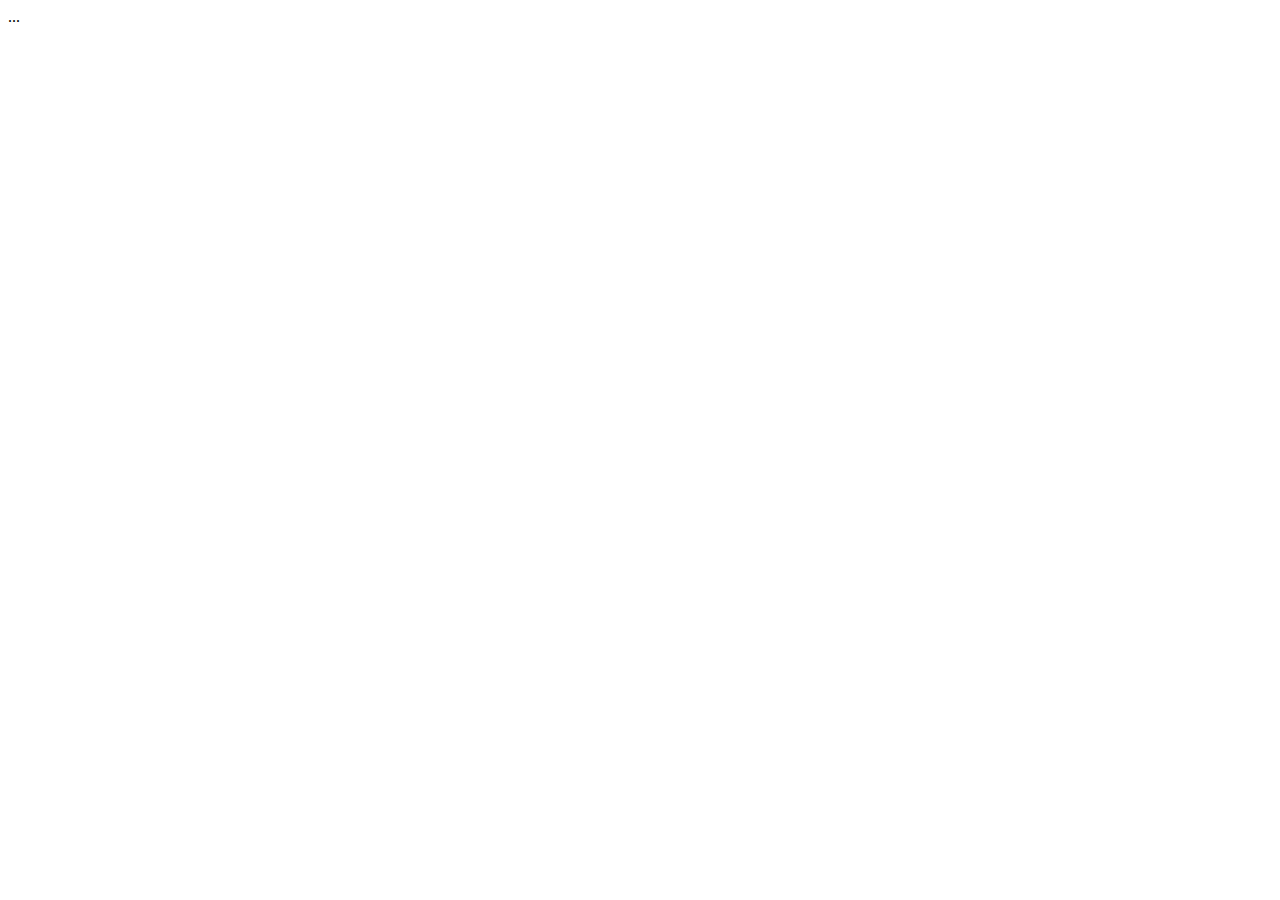
==== docs/index.html @ e5baf79e "1.0.0" ====
<!DOCTYPE html>
<html lang="en">
<head>

    <meta charset="UTF-8">
    <meta name="viewport" content="width=device-width, initial-scale=1">
    <title>TermoClick</title>

</head>
<body>

    ...
    
</body>
</html>
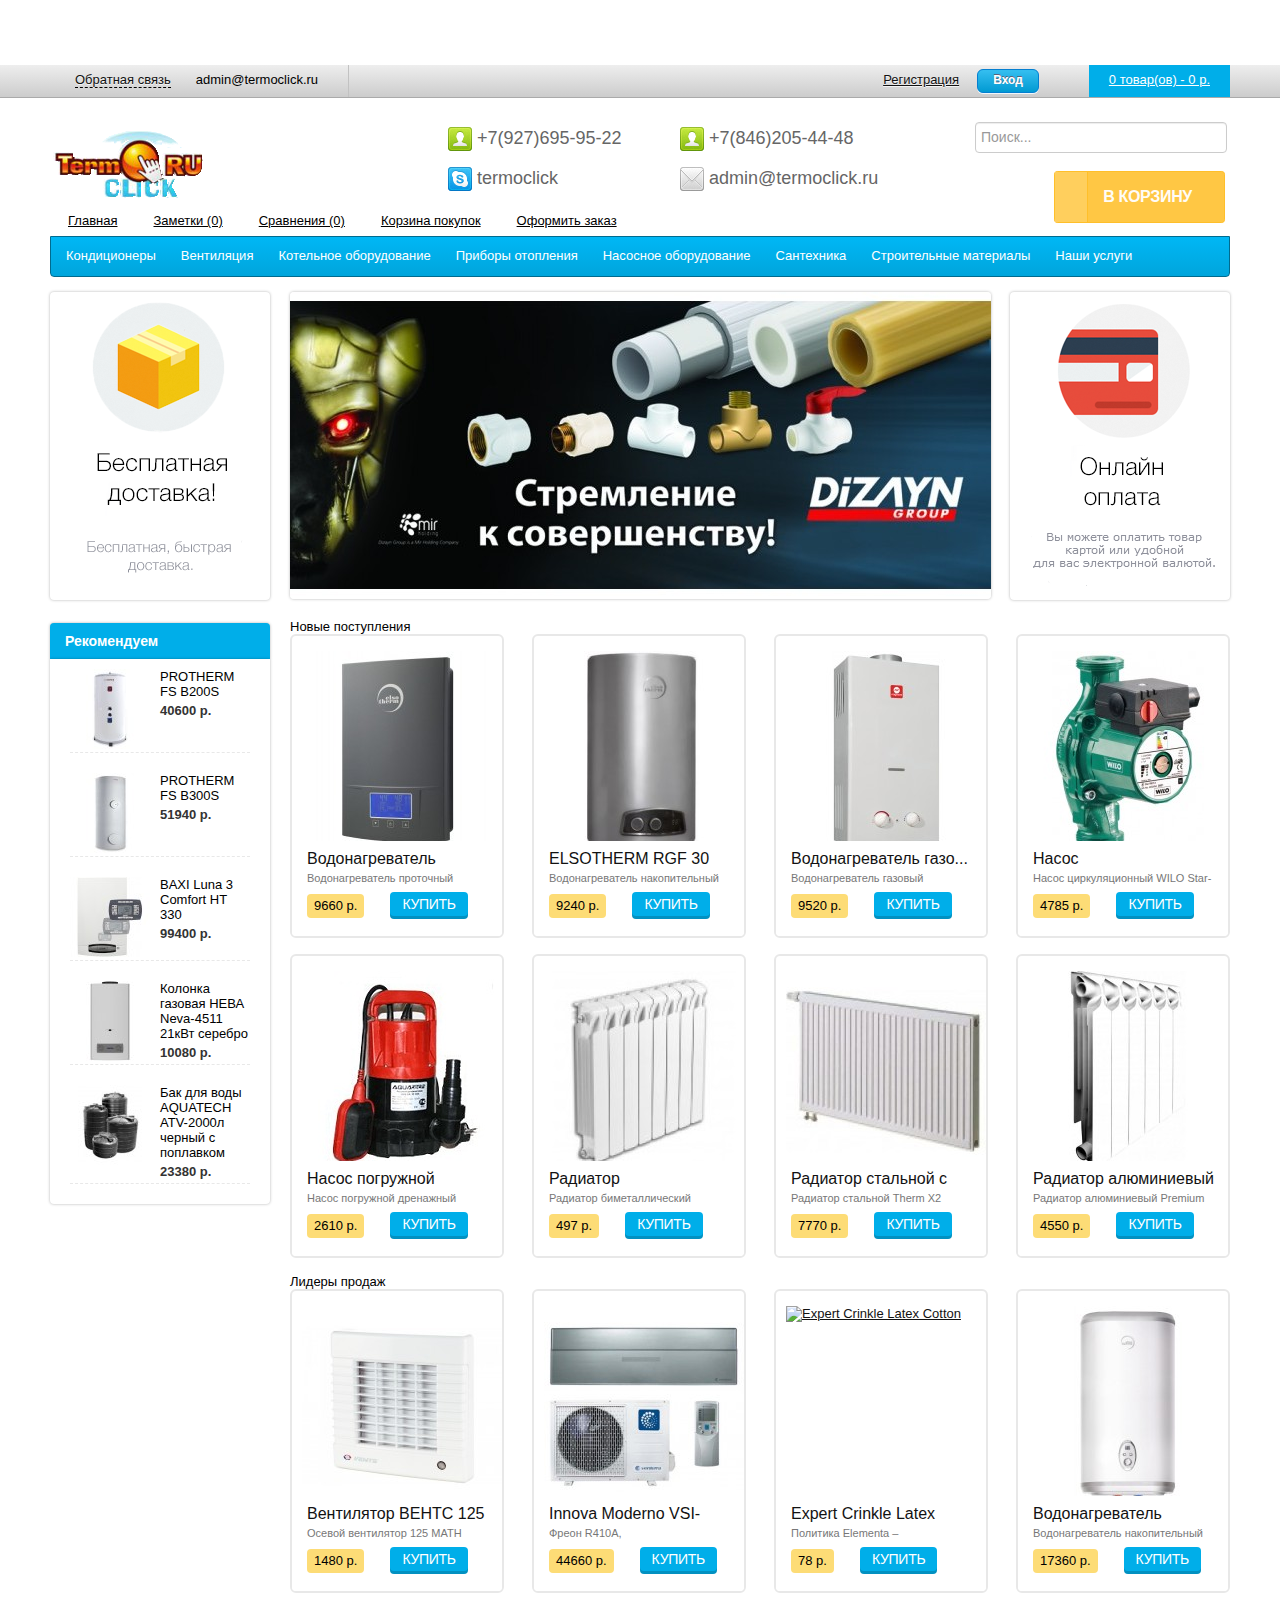
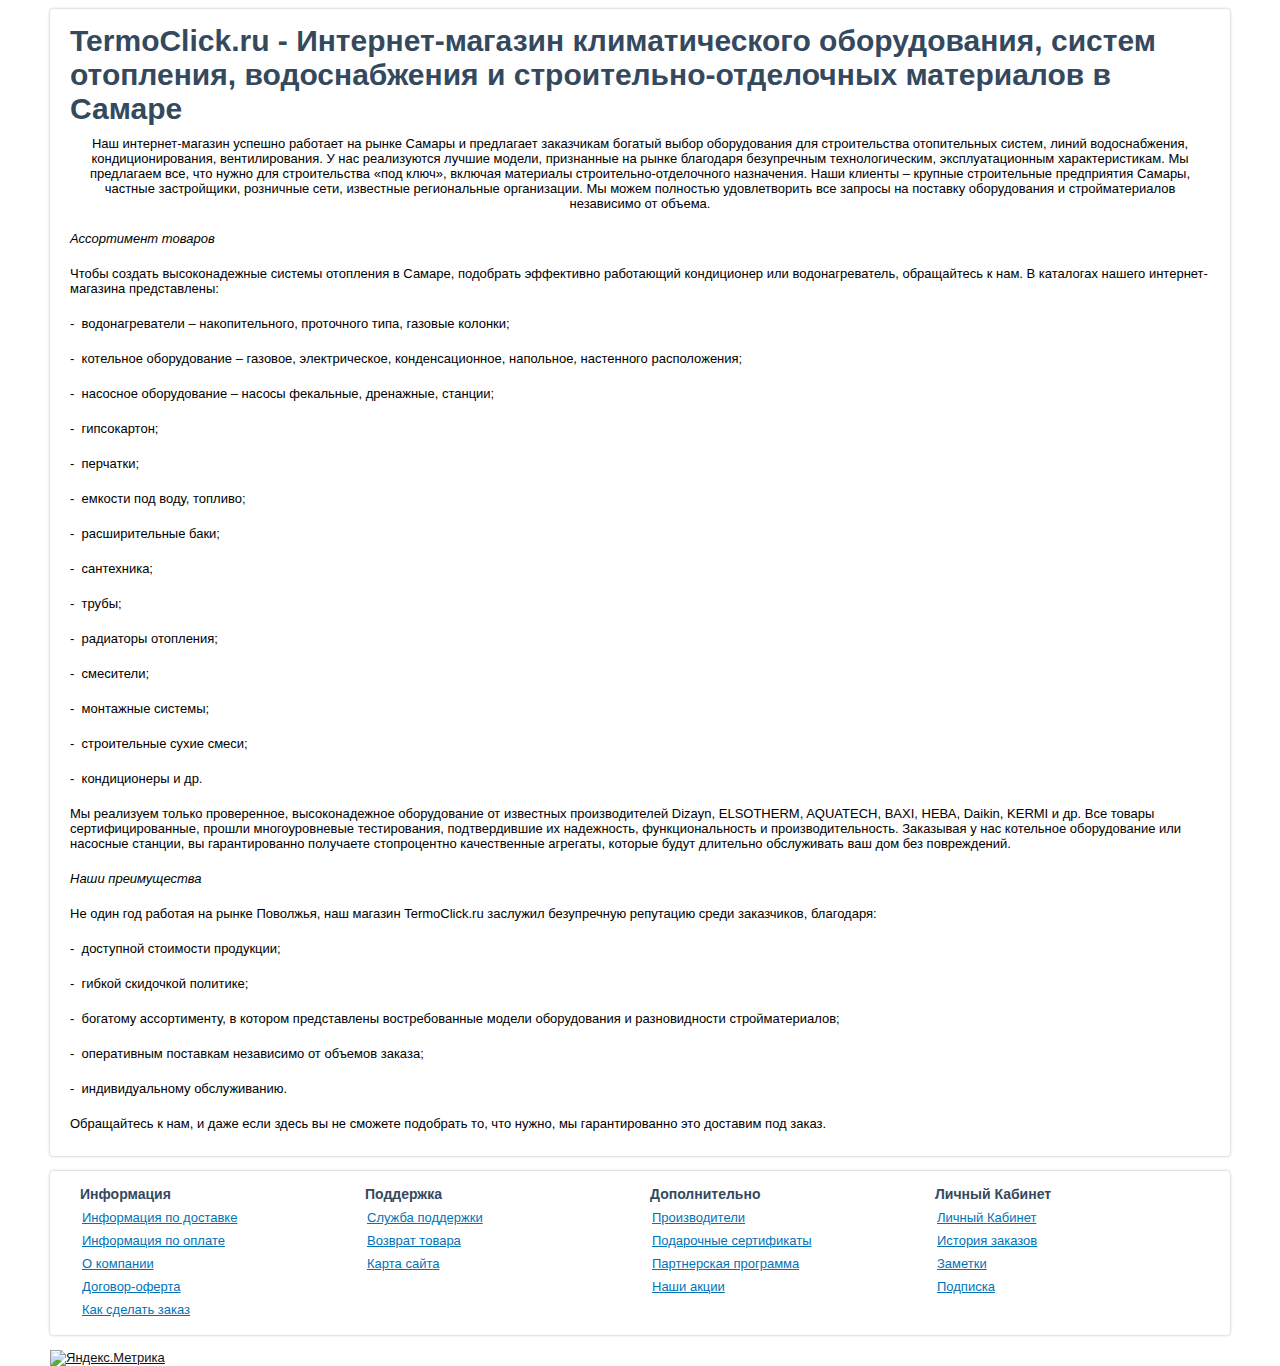
==== commit 6197ba1b: "1.0.5" ====
--- a/docs/index.html
+++ b/docs/index.html
@@ -1,15 +1,1209 @@
 <!DOCTYPE html>
-<html lang="en">
-<head>
-
-    <meta charset="UTF-8">
-    <meta name="viewport" content="width=device-width, initial-scale=1">
-    <title>TermoClick</title>
-
-</head>
-<body>
-
-    ...
-    
-</body>
-</html>+<!-- saved from url=(0067)http://web.archive.org/web/20150220055726/http://www.termoclick.ru/ -->
+<html dir="ltr" lang="ru"><head><meta http-equiv="Content-Type" content="text/html; charset=UTF-8"><script type="text/javascript" src="./termoclick_files/24593027"></script><script type="text/javascript" async="" src="./termoclick_files/watch.js"></script><script src="./termoclick_files/analytics.js" type="text/javascript"></script>
+<script type="text/javascript">window.addEventListener('DOMContentLoaded',function(){var v=archive_analytics.values;v.service='wb';v.server_name='wwwb-app100.us.archive.org';v.server_ms=2516;archive_analytics.send_pageview({});});</script><script type="text/javascript" src="./termoclick_files/playback.bundle.js" charset="utf-8"></script>
+<script type="text/javascript" src="./termoclick_files/wombat.js" charset="utf-8"></script>
+<script type="text/javascript">
+  __wm.init("http://web.archive.org/web");
+  __wm.wombat("http://www.termoclick.ru/","20150220055726","http://web.archive.org/","web","/_static/",
+	      "1424411846");
+</script>
+<link rel="stylesheet" type="text/css" href="./termoclick_files/banner-styles.css">
+<link rel="stylesheet" type="text/css" href="./termoclick_files/iconochive.css">
+<!-- End Wayback Rewrite JS Include -->
+
+
+<title>TermoClick.ru — Интернет-магазин климатического оборудования, систем отопления, водоснабжения и строительно-отделочных материалов в Самаре</title>
+<!--<base href="http://web.archive.org/web/20150220055726/http://www.termoclick.ru/">--><base href=".">
+
+<meta name="http-equiv" content="Content-type: text/html; charset=UTF-8">
+<meta name="description" content="В интернет-магазине TermoClick.ru в Самаре всегда в наличии  климатическое оборудование, системы отопления, водоснабжения и строительно-отделочные материалы. Приглашаем за покупками!">
+
+<meta name="keywords" content="системы отопления в Самаре, Dizayn">
+
+<meta property="og:title" content="TermoClick.ru — Интернет-магазин климатического оборудования, систем отопления, водоснабжения и строительно-отделочных материалов в Самаре">
+<meta property="og:type" content="website">
+<meta property="og:site_name" content="TermoClick.ru - Интернет-магазин климатического оборудования, систем отопления, водоснабжения и строительно-отделочных материалов в Самаре">
+<link href="http://web.archive.org/web/20150220055726im_/http://www.termoclick.ru/image/data/termoclik_logos.png" rel="icon">
+<link rel="stylesheet" type="text/css" href="./termoclick_files/stylesheet.css">
+<link href="./termoclick_files/cloud-zoom.css" rel="stylesheet" type="text/css">
+<link rel="stylesheet" type="text/css" href="./termoclick_files/skin.css">
+<link rel="stylesheet" media="screen and (max-device-width:480px)" href="./termoclick_files/480.css">
+<link rel="stylesheet" type="text/css" href="./termoclick_files/jquery-ui-1.8.16.custom.css">
+<link rel="stylesheet" type="text/css" href="./termoclick_files/jquery.reveal.css" media="screen">
+<link rel="stylesheet" type="text/css" href="./termoclick_files/colorpicker.css" media="screen">
+<link rel="stylesheet" type="text/css" href="./termoclick_files/slideshow.css" media="screen">
+<!--<link rel="stylesheet" href="cb_bpc/blue.css" type="text/css" media="all" />-->
+<script type="text/javascript" src="./termoclick_files/jquery-1.7.1.min.js"></script>
+<!-- JV_Quick_Order 
+<script type="text/javascript" src="catalog/view/javascript/jv_quickorder/jquery.validate.js" charset="utf-8"></script>
+<script type="text/javascript" src="catalog/view/javascript/jv_quickorder/jquery.maskedinput-1.3.min.js" charset="utf-8"></script>
+<script type="text/javascript" src="catalog/view/javascript/jv_quickorder/jv_quickorder.js" charset="utf-8"></script>
+<script type="text/javascript" src="catalog/view/javascript/jv_bootstrap/bootstrap.min.js" charset="utf-8"></script>
+ JV_Quick_Order -->
+<script type="text/javascript" src="./termoclick_files/jquery.reveal.js" charset="utf-8"></script>
+<script type="text/javascript" src="./termoclick_files/jquery-ui-1.8.16.custom.min.js" charset="utf-8"></script>
+<script type="text/javascript" src="./termoclick_files/common-universal.js" charset="utf-8"></script>
+<script type="text/javascript" src="./termoclick_files/callback-universal.js" charset="utf-8"></script>
+<script type="text/javascript" src="./termoclick_files/question-universal.js" charset="utf-8"></script>
+<script type="text/javascript">$(function(){$.config = {url:'http://web.archive.org/web/20150220055726/http://www.termoclick.ru/'};});</script>
+<script type="text/javascript" src="./termoclick_files/fastorder.js" charset="utf-8"></script>
+<script type="text/javascript" src="./termoclick_files/jquery.liveValidation.js" charset="utf-8"></script>
+<!--<link rel="stylesheet" type="text/css" href="catalog/view/theme/default/stylesheet/fastorder.css" />-->
+<script type="text/javascript" src="./termoclick_files/jquery.notify.js" charset="utf-8"></script>
+<script type="text/javascript" src="./termoclick_files/jquery.cookie.js" charset="utf-8"></script>
+<script type="text/javascript" src="./termoclick_files/notification.js" charset="utf-8"></script>
+<script type="text/javascript" src="./termoclick_files/jquery.jcarousel.min.js" charset="utf-8"></script>
+<script type="text/JavaScript" src="./termoclick_files/cloud-zoom.1.0.2.js" charset="utf-8"></script>
+<!--<script type="text/javascript" src="http://www.xxx.ru/informer.js?code=utf-8"></script>-->
+<script type="text/JavaScript" src="./termoclick_files/colorpicker.js" charset="utf-8"></script>
+<script type="text/JavaScript" src="./termoclick_files/eye.js" charset="utf-8"></script>
+<script type="text/JavaScript" src="./termoclick_files/utils.js" charset="utf-8"></script>
+<script type="text/JavaScript" src="./termoclick_files/layout.js" charset="utf-8"></script>
+<script src="./termoclick_files/saved_resource" type="text/javascript" charset="utf-8"></script>
+<script type="text/javascript">
+	  window.onload = function () {
+		  jQuery("#user-country").text(ymaps.geolocation.country);
+		  jQuery("#user-city").text(ymaps.geolocation.city);
+	  }
+</script>
+<script type="text/javascript" src="./termoclick_files/jquery.cycle.js"></script>
+<script type="text/javascript" src="./termoclick_files/jquery.nivo.slider.pack.js"></script>
+
+	
+		
+		<style type="text/css">
+		body {	
+										background-image: url("/web/20150220055726im_/http://www.termoclick.ru/catalog/view/theme/universal/image/patterns/3.png");
+						}
+		#promo-banner {
+						}
+		#currency a, #logaut, #menu, .buytempl, ul.top_menu_lvl1 li a.selected, ul.top_menu_lvl1 li a:hover, .box .box-heading-manufacturer, .box .box-content, .block-productoftheday .box-heading-potd, .block-productoftheday, .box .box-heading-featured, .box .box-content-featured, .box .box-heading-bestseller, .box .box-content-bestseller, #menu > ul > li:hover > a, #menu > ul > li > div, #feedbackbox, #loginbox, a.button, input.button, .box .box-heading, #content, .ui-notify-message, #price-panel, #quick-but, a.add2cart_button, input.add2cart_button, .htabs a.selected, .htabs a:hover, .htabs a, #askform {
+						}
+			#delivery-panel {
+						}
+			#toppanel {
+					}
+				</style>
+
+
+<style>
+    #less label{ width: 150px; float:left; font-size: 20px; margin-top: 5px; margin-bottom: 3px; }
+    #less input{ width: 300px; float:right; margin: 4px 0; }
+	ul#carousel
+	{
+		list-style: none;
+	}
+</style>
+<style type="text/css">#hidden_tags {display:none}</style>
+
+<!--<script type="text/javascript" src="catalog/view/javascript/jquery/less.js"></script>
+<script src="cb_bpc/script.js" type="text/javascript"></script>-->
+
+<!--[if IE 7]>
+<link rel="stylesheet" type="text/css" href="catalog/view/supermenu/supermenuie7.css" />
+<![endif]-->
+<!--[if lt IE 7]>
+<link rel="stylesheet" type="text/css" href="catalog/view/supermenu/supermenuie6.css" />
+<![endif]-->
+
+<style type="text/css">.ymaps-map{position:relative;display:block;overflow:hidden;margin:0!important;padding:0!important;border:0 none;color:#000;text-align:left!important;text-decoration:none!important;font-weight:400!important;font-style:normal!important;line-height:normal;-ms-touch-action:none;touch-action:none;-webkit-print-color-adjust:exact}a .ymaps-map{color:#000;text-decoration:none!important;font-style:normal!important}.ymaps-map{background:url([data-uri])}.ymaps-copyrights-pane{position:absolute;right:3px;bottom:5px;display:block;width:auto;white-space:nowrap}.ymaps-copyright-agreement-black,.ymaps-copyright-agreement-white{white-space:nowrap!important;font-family:Verdana,serif!important;font-size:10px!important;padding-left:2px!important}.ymaps-copyright-agreement-black a,.ymaps-copyright-agreement-white a{display:inline!important;margin:0!important;padding:0!important;text-align:left!important;text-decoration:underline!important;text-indent:0!important;text-transform:none!important;letter-spacing:0!important;word-spacing:0!important;border-width:0!important;outline-width:0!important;background-color:transparent!important;text-shadow:none!important;font-family:Verdana,serif!important;font-size:10px!important;font-weight:400!important;font-style:normal!important;font-variant:normal!important;line-height:normal!important}.ymaps-copyright-agreement-black,.ymaps-copyright-agreement-black a{color:#000!important}.ymaps-copyright-agreement-white,.ymaps-copyright-agreement-white a{color:#FFF!important}.ymaps-copyright-agreement-black a:hover,.ymaps-copyright-agreement-white a:hover{color:#C00!important}.ymaps-copyrights-legend{position:absolute;right:5px;bottom:3px;display:inline-block;font-family:Arial,sans-serif;font-size:10px}.ymaps-copyright-legend a{white-space:nowrap;color:red}.ymaps-copyright-legend-element-black{display:inline;padding-right:5px;color:#000}.ymaps-copyright-legend-element-white{display:inline;padding-right:5px;color:#fff}.ymaps-copyright-legend-element-black a{color:#000}.ymaps-copyright-legend-element-white a{color:#FFF}.ymaps-copyright-legend-element-black a:hover,.ymaps-copyright-legend-element-white a:hover{color:#C00!important}.ymaps-copyrights-logo{position:absolute;right:5px;bottom:16px}.ymaps-logotype-div{position:absolute;right:0;bottom:0;z-index:2;display:block;overflow:hidden;width:51px;height:20px;text-decoration:none}.ymaps-logo-link-ru .ymaps-logo-link-wrap,.ymaps-logo-link-en .ymaps-logo-link-wrap{position:relative;display:none;float:none;width:56px;height:106px;background-color:transparent}.ymaps-logo-link-ru,.ymaps-logo-link-en{position:absolute;width:51px;height:20px;cursor:pointer}.ymaps-logo-link-ru{background-position:0 0}.ymaps-logo-link-en{background-position:0 -80px}.ymaps-logo-link-ru,.ymaps-logo-link-ru .ymaps-logo-link-wrap,.ymaps-logo-link-en,.ymaps-logo-link-en .ymaps-logo-link-wrap{width:56px;height:20px}.ymaps-logo-link-ru .ymaps-logo-link-wrap,.ymaps-logo-link-en .ymaps-logo-link-wrap{position:absolute;height:106px}.ymaps-logo-link-ru:hover{background-position:0 -20px}.ymaps-logo-link-en:hover{background-position:0 -100px}.ymaps-logo-white-ru .ymaps-logo-link-ru{background-position:0 -40px}.ymaps-logo-white-ru .ymaps-logo-link-ru:hover{background-position:0 -60px}.ymaps-logo-white-en .ymaps-logo-link-en{background-position:0 -120px}.ymaps-logo-white-en .ymaps-logo-link-en:hover{background-position:0 -140px}.ymaps-logo-link-ru,.ymaps-logo-link-en{margin:0!important;padding:0!important;border-width:0!important}.ymaps-logo-link-ru,.ymaps-logo-link-en{background-image:url('[data-uri]');background-repeat:no-repeat}.ymaps-copyright-agreement-black{background-color:rgba(255,255,255,.7)!important}.ymaps-copyright-agreement-white{background-color:rgba(0,0,0,.4)!important}.ymaps-node-size-parent-style{visibility:hidden!important;position:absolute;overflow:hidden;width:0;height:0;display:block;zoom:1!important}.ymaps-node-size-parent-pane-style{visibility:hidden!important;position:relative;overflow:visible;display:block;zoom:1!important}.ymaps-node-size-node-style{position:absolute!important;overflow:hidden!important;overflow-x:hidden!important;overflow-y:hidden!important;zoom:1!important;display:block!important}.ymaps-node-size-w3c-box-model-test{width:100px!important;border-left-width:10px!important;overflow:hidden!important;overflow-x:hidden!important;overflow-y:hidden!important}.ymaps-node-size-paddings-test{width:0!important;height:0!important;border-width:0!important;border-top-width:0!important;border-right-width:0!important;border-bottom-width:0!important;border-left-width:0!important;overflow:hidden!important;overflow-x:hidden!important;overflow-y:hidden!important;display:block!important}.ymaps-node-size-no-scrolls-test{position:absolute!important;display:block!important;left:0!important;top:0!important;width:100px!important;height:100px!important;overflow:hidden!important;overflow-x:hidden!important;overflow-y:hidden!important;visibility:visible!important}.ymaps-node-size-scrolls-test{overflow:scroll!important;overflow-x:scroll!important;overflow-y:scroll!important}.ymaps-ruler__point{position:absolute;overflow:hidden}.ymaps-ruler__item_position_start,.ymaps-ruler__item_position_middle,.ymaps-ruler__item_position_finish{position:absolute;margin-left:-8px;margin-top:-8px;cursor:pointer}.ymaps-ruler__item_position_middle{margin-left:-6px;margin-top:-6px}.ymaps-ruler__sprite{position:absolute;left:0;width:16px;height:48px;background:url(http://web.archive.org/web/20150220062352/http://api-maps.yandex.ru/2.0.39/release/../images/f47ed04e125602f457b4faa959537efb.png) 0 0 no-repeat}.ymaps-ruler__item_position_start .ymaps-ruler__point{width:16px;height:16px}.ymaps-ruler__item_position_start .ymaps-ruler__sprite{top:0}.ymaps-ruler__item_position_middle .ymaps-ruler__point{width:12px;height:12px}.ymaps-ruler__item_position_middle .ymaps-ruler__sprite{top:-16px}.ymaps-ruler__item_position_finish .ymaps-ruler__point{width:16px;height:16px}.ymaps-ruler__item_position_finish .ymaps-ruler__sprite{top:-32px}.ymaps-ruler__number{padding-right:.5em;color:#6a6a6a}.ymaps-ruler__dist{color:#000}.ymaps-ruler__delete{display:none;width:14px;height:14px;margin-left:.5em;cursor:pointer;vertical-align:top;background:url("//web.archive.org/web/20150220062357/http://yandex.st/lego/_/K135QTHtokBAaAo5Kp70LnMnZoM.png") no-repeat 0 0}.ymaps-ruler__number,.ymaps-ruler__dist,.ymaps-ruler__delete{white-space:nowrap}.ymaps-ruler__item_position_finish .ymaps-ruler__delete{display:-moz-inline-box;display:inline-block}.ymaps-ruler .ymaps-hover,.ymaps-ruler .ymaps-dragging{z-index:1000!important}.ymaps-ruler .ymaps-tip{left:7px;top:5px;position:absolute;z-index:-1}.ymaps-ruler .ymaps-tip__label-content{display:inline-block}.ymaps-ruler .ymaps-tip__label-layout{display:inline-block}.ymaps-ruler .ymaps-tip__label-content{white-space:nowrap}.ymaps-ruler__sprite{-background:0 0;-filter:progid:DXImageTransform.Microsoft.AlphaImageLoader(src="http://web.archive.org/web/20150220062352/http://api-maps.yandex.ru/2.0.39/release/../images/f47ed04e125602f457b4faa959537efb.png", sizingMethod="crop")}@media print{.ymaps-controls-pane{display:none}}.ymaps-controls-lefttop,.ymaps-controls-leftbottom,.ymaps-controls-righttop,.ymaps-controls-rightbottom{position:absolute;display:block;width:100%;font-size:10px;zoom:1}.ymaps-controls-lefttop{left:0;top:0}.ymaps-controls-leftbottom{left:0;bottom:0}.ymaps-controls-righttop{right:0;top:0}.ymaps-controls-rightbottom{right:0;bottom:0}.ymaps-controls-hidden{display:none}.ymaps-controls-rollup-item-hidden{display:none}.ymaps-b-placemark{position:absolute}.ymaps-b-placemark__inner{position:relative;display:block;padding:0 6px 11px 4px}.ymaps-b-placemark__sprite{display:block;width:779px;height:788px}.ymaps-b-placemark__content{font:13px Arial,Helvetica,sans-serif;display:block;margin:0 -1px 2px 2px;padding:2px 4px;background:#fff}.ymaps-b-placemark__top{position:relative;display:block;margin:0 -4px -8px}.ymaps-b-placemark__tl{position:absolute;top:0;left:0;overflow:hidden;width:12px;height:12px}.ymaps-b-placemark__tc{display:block;margin:0 12px}.ymaps-b-placemark__holster{display:block;overflow:hidden;width:100%;height:13px}.ymaps-b-placemark__sprite_pos_tc{margin-left:-12px}.ymaps-b-placemark__tr{position:absolute;top:0;left:100%;overflow:hidden;width:14px;height:12px;margin-left:-12px}.ymaps-b-placemark__sprite_pos_tr{margin-left:-754px}.ymaps-b-placemark__bottom{position:relative;display:block;margin:-8px -4px 0}.ymaps-b-placemark__bl{position:absolute;top:-2px;left:0;overflow:hidden;width:14px;height:15px}.ymaps-b-placemark__sprite_pos_bl{margin-top:-762px}.ymaps-b-placemark__bc{display:block;margin:0 14px 0 14px}.ymaps-b-placemark__sprite_pos_bc{margin-top:-764px;margin-left:-14px}.ymaps-b-placemark__br{position:absolute;top:-6px;left:100%;overflow:hidden;width:27px;height:19px;margin-left:-14px}.ymaps-b-placemark__sprite_pos_br{margin-top:-758px;margin-left:-752px}.ymaps-b-placemark__bbr{position:absolute;top:13px;left:100%;overflow:hidden;width:24px;height:18px;margin-left:-17px}.ymaps-b-placemark__sprite_pos_bbr{margin-top:-777px;margin-left:-749px}.ymaps-b-placemark__left{position:absolute;top:12px;bottom:26px;left:0;overflow:hidden;width:10px}.ymaps-b-placemark__sprite_pos_sl{margin-top:-12px}.ymaps-b-placemark__right{position:absolute;top:10px;bottom:30px;left:100%;overflow:hidden;width:12px;margin-left:-10px}.ymaps-b-placemark__sprite_pos_sr{margin-top:-10px;margin-left:-758px}.ymaps-b-placemark_theme_black .ymaps-b-placemark__sprite{background:url(http://web.archive.org/web/20150220062352/http://api-maps.yandex.ru/2.0.39/release/../images/d2039df3e7983229143320db3011387b.png)}.ymaps-b-placemark_theme_blue .ymaps-b-placemark__sprite{background:url(http://web.archive.org/web/20150220062352/http://api-maps.yandex.ru/2.0.39/release/../images/62c8b35b3e0fdca866b6d269ce81e90c.png)}.ymaps-b-placemark_theme_brown .ymaps-b-placemark__sprite{background:url(http://web.archive.org/web/20150220062352/http://api-maps.yandex.ru/2.0.39/release/../images/210e0b50c4917b92481c8f85755b0e6b.png)}.ymaps-b-placemark_theme_darkblue .ymaps-b-placemark__sprite{background:url(http://web.archive.org/web/20150220062352/http://api-maps.yandex.ru/2.0.39/release/../images/2c76b5e40614e1d5b2192003f52a7a5b.png)}.ymaps-b-placemark_theme_darkgreen .ymaps-b-placemark__sprite{background:url(http://web.archive.org/web/20150220062352/http://api-maps.yandex.ru/2.0.39/release/../images/0e4304a4b4867f1fd38fa16d0b30454b.png)}.ymaps-b-placemark_theme_darkorange .ymaps-b-placemark__sprite{background:url(http://web.archive.org/web/20150220062352/http://api-maps.yandex.ru/2.0.39/release/../images/2bc448281c1ab63a3f70689c8d57cbf6.png)}.ymaps-b-placemark_theme_green .ymaps-b-placemark__sprite{background:url(http://web.archive.org/web/20150220062352/http://api-maps.yandex.ru/2.0.39/release/../images/0430b3d987b264eb1236cceb9c899a81.png)}.ymaps-b-placemark_theme_grey .ymaps-b-placemark__sprite{background:url(http://web.archive.org/web/20150220062352/http://api-maps.yandex.ru/2.0.39/release/../images/f1803ced2e0fe1b1011ad5f040d02219.png)}.ymaps-b-placemark_theme_lightblue .ymaps-b-placemark__sprite{background:url(http://web.archive.org/web/20150220062352/http://api-maps.yandex.ru/2.0.39/release/../images/61bc52c6cd981f58d7eb4ae7c2d37e1b.png)}.ymaps-b-placemark_theme_night .ymaps-b-placemark__sprite{background:url(http://web.archive.org/web/20150220062352/http://api-maps.yandex.ru/2.0.39/release/../images/e3388616a12ee4c996160b7593572c51.png)}.ymaps-b-placemark_theme_orange .ymaps-b-placemark__sprite{background:url(http://web.archive.org/web/20150220062352/http://api-maps.yandex.ru/2.0.39/release/../images/f8abb7fec1ed455ce119a171084da842.png)}.ymaps-b-placemark_theme_pink .ymaps-b-placemark__sprite{background:url(http://web.archive.org/web/20150220062352/http://api-maps.yandex.ru/2.0.39/release/../images/72e70cd715f9b33f87f4b5fb1c9df856.png)}.ymaps-b-placemark_theme_red .ymaps-b-placemark__sprite{background:url(http://web.archive.org/web/20150220062352/http://api-maps.yandex.ru/2.0.39/release/../images/fa68b413dd7a42450e7481fda0c47764.png)}.ymaps-b-placemark_theme_violet .ymaps-b-placemark__sprite{background:url(http://web.archive.org/web/20150220062352/http://api-maps.yandex.ru/2.0.39/release/../images/ccd56591e02776b18074d86f3b53d305.png)}.ymaps-b-placemark_theme_white .ymaps-b-placemark__sprite{background:url(http://web.archive.org/web/20150220062352/http://api-maps.yandex.ru/2.0.39/release/../images/db7e467e87c1803e9321e56c6169406a.png)}.ymaps-b-placemark_theme_yellow .ymaps-b-placemark__sprite{background:url(http://web.archive.org/web/20150220062352/http://api-maps.yandex.ru/2.0.39/release/../images/299a64ea143172b5078d3c40c89d1c26.png)}.ymaps-b-balloon{position:absolute;z-index:999}.ymaps-b-balloon__sprite{display:block;width:800px;height:33px}.ymaps-b-balloon__tl{font-size:0;display:block;margin-right:10px}.ymaps-b-balloon__tl-holster{display:block;overflow:hidden;width:100%;height:9px}.ymaps-b-balloon__tr{font-size:0;display:block;float:right;overflow:hidden;width:10px;height:10px;margin-left:-10px}.ymaps-b-balloon__sprite_position_tr{margin-left:-790px}.ymaps-b-balloon__content{display:block;border:solid #ccc;border-width:0 1px;background:#fff}.ymaps-b-balloon__content-holster{display:block;padding:4px 12px 0 10px}.ymaps-b-balloon__content-head{font-size:130%;display:inline}.ymaps-b-balloon__content-body{display:block}.ymaps-b-balloon_footer_yes .ymaps-b-balloon__content-holster{padding-bottom:6px}.ymaps-b-balloon__content-foot{display:none;padding:5px 9px 0;background:#e7e7e7}.ymaps-b-balloon_footer_yes .ymaps-b-balloon__content-foot{display:block}.ymaps-b-balloon__bl{float:left;width:50%}.ymaps-b-balloon__bl-holster{display:block;overflow:hidden}.ymaps-b-balloon__bl-inner,.ymaps-b-balloon__br-inner{display:block;overflow:hidden;width:100%;height:8px}.ymaps-b-balloon__sprite_position_bl{margin-top:-25px}.ymaps-b-balloon__tail{position:relative;right:-28px;float:right;width:34px;height:8px;margin:-8px 0 0;background-repeat:no-repeat;background-position:-40px 100%}.ymaps-b-balloon__sprite_type_tail{position:absolute;top:100%;left:5px;width:20px;height:21px;margin-top:-1px}.ymaps-b-balloon_footer_yes .ymaps-b-balloon__sprite_type_tail{background-position:center -21px}.ymaps-b-balloon__br{display:block;overflow:hidden}.ymaps-b-balloon__br-holster{display:block;margin-left:28px}.ymaps-b-balloon__sprite_position_br{float:right;margin-top:-25px;margin-left:-800px}.ymaps-b-balloon__close{position:absolute;top:-10px;right:-10px;display:block;width:30px;height:30px;cursor:pointer;background-repeat:no-repeat;background-position:4px 14px}.ymaps-b-balloon-shadow{position:absolute;margin-top:12px;text-align:start}.ymaps-b-balloon-shadow__b{position:absolute;top:100%;width:100%;height:12px;margin-top:-12px}.ymaps-b-balloon-shadow__r{position:absolute;top:100%;left:-3px;display:block;width:85px;height:131px;margin-top:-131px;margin-left:100%}.ymaps-b-balloon-shadow__r_size_small{width:33px;height:56px;margin-top:-60px}.ymaps-b-balloon-shadow__bl{position:relative;float:left;width:50%}.ymaps-b-balloon-shadow__bl-holster{display:block;height:12px;margin-right:28px}.ymaps-b-balloon-shadow__bl-inner{display:block;overflow:hidden;width:100%;height:12px}.ymaps-b-balloon-shadow__br{display:block;overflow:hidden}.ymaps-b-balloon-shadow__br-holster{display:block;overflow:hidden;margin-right:3px;margin-left:28px}.ymaps-b-balloon-shadow__br-inner{display:block;overflow:hidden;width:100%;height:12px}.ymaps-b-balloon-shadow__tail{position:absolute;left:100%;display:block;overflow:hidden;width:56px;height:25px;margin-top:-12px;margin-left:-28px}.ymaps-b-balloon-shadow__tail .ymaps-b-balloon-shadow__sprite{margin-left:-257px}.ymaps-b-balloon-shadow__sprite{display:block;width:601px;height:25px;background-repeat:no-repeat;background-position:0 0}.ymaps-b-balloon-shadow__br-holster .ymaps-b-balloon-shadow__sprite{float:right;margin-left:-601px}.ymaps-b-balloon-sh_size_small .ymaps-b-balloon-sh__left-inner-inner,.ymaps-b-balloon-sh_size_small .ymaps-b-balloon-sh__right-inner-inner{height:6px}.ymaps-b-balloon__sprite{background:url("[data-uri]")}.ymaps-b-balloon__bl{-webkit-user-select:none;user-select:none}.ymaps-b-balloon__tail{background-image:url("[data-uri]")}.ymaps-b-balloon_footer_yes .ymaps-b-balloon__tail{background-image:url("[data-uri]")}.ymaps-b-balloon__sprite_type_tail{background:url("[data-uri]") top center no-repeat}.ymaps-b-balloon_footer_yes .ymaps-b-balloon__sprite_type_tail{background:url("[data-uri]") top center no-repeat}.ymaps-b-balloon_footer_yes .ymaps-b-balloon__sprite_position_bl,.ymaps-b-balloon_footer_yes .ymaps-b-balloon__sprite_position_br{background:url("[data-uri]")}.ymaps-b-balloon-shadow__r{background:url("[data-uri]")}.ymaps-b-balloon-shadow__r_size_small{background:url("[data-uri]")}.ymaps-b-balloon-shadow__sprite{background-image:url("[data-uri]")}.ymaps-b-balloon-shadow__sprite_size_small{background-image:url("[data-uri]")}.ymaps-b-balloon__close{background-image:url("[data-uri]")}.ymaps-b-balloon__content-layout{-webkit-transition-property:height;-moz-transition-property:height;-ms-transition-property:height;-o-transition-property:height;transition-property:height;-webkit-transition-duration:150ms;-moz-transition-duration:150ms;-ms-transition-duration:150ms;-o-transition-duration:150ms;transition-duration:150ms}.ymaps-i-custom-scroll ::-webkit-scrollbar{width:13px;height:13px}.ymaps-i-custom-scroll ::-webkit-scrollbar-track{background:0 0}.ymaps-i-custom-scroll ::-webkit-scrollbar-thumb{min-height:30px;border:3px solid transparent;-webkit-box-shadow:inset 0 0 0 4px rgba(0,0,0,.2);box-shadow:inset 0 0 0 4px rgba(0,0,0,.2)}.ymaps-i-custom-scroll ::-webkit-scrollbar-thumb:hover{-webkit-box-shadow:inset 0 0 0 4px rgba(0,0,0,.3);box-shadow:inset 0 0 0 4px rgba(0,0,0,.3)}.ymaps-balloon{position:absolute;z-index:999}.ymaps-balloon__sprite{display:block;width:800px;height:33px}.ymaps-balloon__tl{font-size:0;display:block;margin-right:10px}.ymaps-balloon__tl-holster{display:block;overflow:hidden;width:100%;height:9px}.ymaps-balloon__tr{font-size:0;display:block;float:right;overflow:hidden;width:10px;height:10px;margin-left:-10px}.ymaps-balloon__sprite_position_tr{margin-left:-790px}.ymaps-balloon__content{font:13px Arial,sans-serif;display:block;border:solid #ccc;border-width:0 1px;background:#fff}.ymaps-balloon__content-holster{display:block;padding:3px 12px 0 10px}.ymaps-balloon__content-head{font-size:16px;display:inline}.ymaps-balloon__content-body{display:block}.ymaps-balloon_footer_on .ymaps-balloon__content-holster{padding-bottom:6px}.ymaps-balloon__content-foot{display:none;padding:5px 9px 0;background:#e7e7e7}.ymaps-balloon_footer_on .ymaps-balloon__content-foot{display:block}.ymaps-balloon__bl{float:left;width:50%}.ymaps-balloon__bl-holster{display:block;overflow:hidden}.ymaps-balloon__bl-inner,.ymaps-balloon__br-inner{display:block;overflow:hidden;width:100%;height:8px}.ymaps-balloon__sprite_position_bl{margin-top:-25px}.ymaps-balloon__tail{position:relative;right:-28px;float:right;width:34px;height:8px;margin:-8px 0 0;background-position:-40px 100%;background-repeat:no-repeat}.ymaps-balloon__sprite_type_tail{position:absolute;top:100%;left:5px;width:20px;height:21px;margin-top:-1px}.ymaps-balloon_footer_on .ymaps-balloon__sprite_type_tail{background-position:center -21px}.ymaps-balloon__br{display:block;overflow:hidden}.ymaps-balloon__br-holster{display:block;margin-left:28px}.ymaps-balloon__sprite_position_br{float:right;margin-top:-25px;margin-left:-800px}.ymaps-balloon__close{position:absolute;top:4px;right:4px;display:block;width:12px;height:12px;cursor:pointer}.ymaps-balloon-shadow{position:absolute;margin-top:12px}.ymaps-balloon-shadow__b{position:absolute;top:100%;width:100%;height:12px;margin-top:-12px}.ymaps-balloon-shadow__r{position:absolute;top:100%;left:-3px;display:block;width:85px;height:131px;margin-top:-131px;margin-left:100%}.ymaps-balloon-shadow__r_size_small{width:33px;height:56px;margin-top:-60px}.ymaps-balloon-shadow__bl{position:relative;float:left;width:50%}.ymaps-balloon-shadow__bl-holster{display:block;height:12px;margin-right:28px}.ymaps-balloon-shadow__bl-inner{display:block;overflow:hidden;width:100%;height:12px}.ymaps-balloon-shadow__br{display:block;overflow:hidden}.ymaps-balloon-shadow__br-holster{display:block;overflow:hidden;margin-left:28px;margin-right:3px}.ymaps-balloon-shadow__br-inner{display:block;overflow:hidden;width:100%;height:12px}.ymaps-balloon-shadow__br-holster .ymaps-balloon-shadow__sprite{float:right;margin-left:-100%}.ymaps-balloon-shadow__tail{position:absolute;left:100%;display:block;overflow:hidden;width:56px;height:25px;margin-top:-12px;margin-left:-28px}.ymaps-balloon-shadow__tail .ymaps-balloon-shadow__sprite{margin-left:-257px}.ymaps-balloon-shadow__sprite{display:block;width:601px;height:25px;background-position:0 0;background-repeat:no-repeat}.ymaps-balloon-sh_size_small .ymaps-balloon-sh__left-inner-inner,.ymaps-balloon-sh_size_small .ymaps-balloon-sh__right-inner-inner{height:6px}.ymaps-balloon__sprite{background:url("[data-uri]")}.ymaps-balloon__tail{background-image:url("[data-uri]")}.ymaps-balloon_footer_on .ymaps-balloon__tail{background-image:url("[data-uri]")}.ymaps-balloon__sprite_type_tail{background:url("[data-uri]") top center no-repeat}.ymaps-balloon_footer_on .ymaps-balloon__sprite_type_tail{background:url("[data-uri]") top center no-repeat}.ymaps-balloon_footer_on .ymaps-balloon__sprite_position_bl,.ymaps-balloon_footer_on .ymaps-balloon__sprite_position_br{background:url("[data-uri]")}.ymaps-balloon-shadow__r{background:url("[data-uri]")}.ymaps-balloon-shadow__r_size_small{background:url("[data-uri]")}.ymaps-balloon-shadow__sprite{background-image:url("[data-uri]")}.ymaps-balloon-shadow__sprite_size_small{background-image:url("[data-uri]")}.ymaps-balloon__close{background:url("[data-uri]")}.ymaps-label-container{position:absolute}.ymaps-label{position:absolute;-webkit-border-radius:4px;-moz-border-radius:4px;border-radius:4px;-webkit-box-shadow:0 2px 2px #7f7f7f;-moz-box-shadow:0 2px 2px #7f7f7f;box-shadow:0 2px 2px #7f7f7f;border:1px solid #d9d9d9;padding:4px 5px 3px;background:#fff}.ymaps-label__content{font-family:Verdana;font-size:11px;background:#fff;display:block}.ymaps-tile-not-found{text-align:center;display:block;font-family:Arial,serif;font-size:10px;white-space:nowrap;position:absolute;top:40%;width:90%;left:10%;overflow:hidden}.ymaps-b-select{display:-moz-inline-box;display:inline-block;vertical-align:top;font:0/0 a}.ymaps-b-select .ymaps-b-form-button_type_tool{display:block}.ymaps-b-select .ymaps-b-form-button__content{position:relative;text-align:left}.ymaps-b-select .ymaps-b-form-button__text{padding-left:1px}.ymaps-b-select .ymaps-b-popupa_layout_yes{position:absolute;top:-2px;left:-99999px;display:block;margin-right:6px}.ymaps-b-select .ymaps-b-popupa__shadow{z-index:9}.ymaps-b-select_state_opened .ymaps-b-popupa_layout_yes{position:relative;left:3px}.ymaps-b-select__hint{display:block;padding:7px 4px 5px;color:#000;font:13px Arial,sans-serif}.ymaps-b-select__hint .ymaps-fix{color:red}.ymaps-b-select__pager{display:block;text-align:center;-moz-user-select:-moz-none;-o-user-select:none;-webkit-user-select:none;user-select:none}.ymaps-b-select__pager-text{padding:0 5px;cursor:default;color:#666;font:85% Verdana,sans-serif}.ymaps-b-select__pager-arrow{display:inline-block;width:2em}.ymaps-b-select__pager .ymaps-b-pseudo-link,.ymaps-i-ua_js_yes .ymaps-b-select__pager .ymaps-b-pseudo-link{border:none;font-size:17px}.ymaps-b-select__pager .ymaps-b-pseudo-link:hover{color:red}.ymaps-b-pseudo-link{white-space:nowrap;color:#1a3dc1}a.ymaps-b-pseudo-link:hover{color:red!important}.ymaps-i-ua_js_yes .ymaps-b-pseudo-link{cursor:pointer;text-decoration:none;border-bottom:1px dotted}.ymaps-b-search{font-size:100%;margin:0}.ymaps-b-search__table{border-collapse:collapse;width:100%}.ymaps-b-search__under{padding:0;vertical-align:top}.ymaps-b-search__input,.ymaps-b-search__button{padding:0;vertical-align:middle;border-collapse:collapse}.ymaps-b-search__submit{font:100% Arial,sans-serif;margin:0}.ymaps-b-search__under{height:18px}.ymaps-b-search__input .ymaps-b-input__text:-moz-first-node{height:1.86em}.ymaps-b-search-panel{display:block;padding-bottom:10px;font:13px Arial,sans-serif}.ymaps-b-search-panel .ymaps-b-serp-item{margin:0;padding:5px 4px;cursor:pointer}.ymaps-b-search-panel .ymaps-b-serp-item_current_yes{background:#E8E9EC}.ymaps-b-search-panel .ymaps-b-serp-item__title-link{display:block;white-space:normal;color:#1A3DC1;font-size:100%}.ymaps-b-search-panel .ymaps-b-serp-item__title-link:hover{color:red}.ymaps-b-search-panel .ymaps-b-serp-url__item{margin-right:0;color:#000;font:85% Verdana,sans-serif}.ymaps-b-search-panel .ymaps-b-serp-url__item_type_city{font-weight:700}.ymaps-b-serp-item{margin:0 0 1.3em 0}.ymaps-b-serp-item__row{margin:.3em 0 0 0;line-height:1em}.ymaps-b-select_control_search .ymaps-b-search{position:relative;z-index:1000;display:block;width:auto}.ymaps-b-select_control_search .ymaps-b-search .ymaps-b-form-input{display:-moz-inline-box;display:inline-block;width:203px;margin-top:2px;vertical-align:top}.ymaps-b-select_control_search .ymaps-b-search .ymaps-b-form-input__box{-webkit-border-radius:3px 0 0 3px;-moz-border-radius:3px 0 0 3px;border-radius:3px 0 0 3px}.ymaps-b-select_control_search .ymaps-b-search__button{padding-left:0;margin-left:-3px}.ymaps-b-select_control_search .ymaps-b-search .ymaps-b-form-button{vertical-align:top}.ymaps-b-select_control_search .ymaps-b-serp-list,.ymaps-b-select_control_search .ymaps-b-serp-item,.ymaps-b-select_control_search .ymaps-b-serp-item__title{display:block}.ymaps-b-select_control_search .ymaps-b-serp-url__item_type_city{margin-right:.6em}.ymaps-b-select_control_search .ymaps-b-popupa_layout_yes{left:1px!important;margin-right:3px}.ymaps-b-select_search_closed .ymaps-b-form-button__text{width:auto!important}.ymaps-b-select_search_closed .ymaps-b-popupa_layout_yes{display:none}.ymaps-b-select_search_folded .ymaps-b-popupa{display:block}.ymaps-b-select_search_folded .ymaps-b-serp-item,.ymaps-b-select_search_folded .ymaps-b-select__pager,.ymaps-b-select_search_folded .ymaps-b-select__hint{display:none}.ymaps-b-select_search_folded .ymaps-b-search-panel{padding-bottom:5px}.ymaps-b-select_search_folded .ymaps-b-select__panel-switcher-i{background-position:-23px 0}.ymaps-b-select_search_folded .ymaps-b-select__panel-switcher-i:hover{background-position:-69px 0}.ymaps-b-select_search_opened .ymaps-b-select__panel-switcher-i{background-position:0 0}.ymaps-b-select_search_opened .ymaps-b-select__panel-switcher-i:hover{background-position:-46px 0}.ymaps-b-search__input{width:100%}.ymaps-b-search__input .ymaps-b-form-input{position:relative;min-width:3.2em}.ymaps-b-search__button{padding-left:2px;vertical-align:middle}.ymaps-b-form-input{display:block}.ymaps-b-form-input__box{display:block;border:1px solid;border-color:#a3a3a3 #c6c6c6 #e5e5e5;border-collapse:separate;background:#fff;box-sizing:border-box;-moz-box-sizing:border-box;-webkit-box-sizing:border-box;box-shadow:inset 0 1px 1px #cfcfcf;-webkit-box-shadow:inset 0 1px 1px #cfcfcf;-moz-box-shadow:inset 0 1px 1px #cfcfcf}.ymaps-b-form-input__input{font:100% Arial,sans-serif;width:100%;height:100%;margin:0;padding-left:.3em;outline:0;border:0;background:0 0;box-sizing:border-box;-moz-box-sizing:border-box;-webkit-box-sizing:border-box}.ymaps-b-form-input_focused_yes .ymaps-b-form-input__box{box-shadow:inset 0 1px 1px #cfcfcf,0 0 2px #ffd94f,0 0 2px #ffd94f,0 0 3px #ffd94f;-webkit-box-shadow:inset 0 1px 1px #cfcfcf,0 0 1px #ffd94f,0 0 1px #ffd94f,0 0 2px #ffd94f;-moz-box-shadow:inset 0 1px 1px #cfcfcf,0 0 1px #ffd94f,0 0 1px #ffd94f,0 0 2px #ffd94f}.ymaps-b-form-input__input,.ymaps-b-form-input__hint{margin:0!important;text-align:left!important;text-decoration:none!important;text-indent:0!important;text-transform:none!important;letter-spacing:0!important;word-spacing:0!important;color:#000!important;border-width:0!important;outline-width:0!important;background-color:transparent!important;text-shadow:none!important}.ymaps-b-form-input__input{display:inline-block!important;padding:1px!important;color:#000!important;line-height:normal!important}.ymaps-b-form-input__input::-ms-clear{display:none!important}.ymaps-b-form-input__input,.ymaps-b-form-input__hint{width:100%!important;height:100%!important;font-family:Arial,sans-serif!important;font-weight:400!important;font-style:normal!important;font-variant:normal!important}.ymaps-b-form-input__input{padding-left:.3em!important}.ymaps-b-form-input__hint{position:absolute!important;padding-left:7px;white-space:nowrap!important;color:#999!important;line-height:100%!important}.ymaps-b-form-input_size_16 .ymaps-b-form-input__hint{padding-top:.32em!important}.ymaps-b-form-input_size_16 .ymaps-b-form-input__hint,.ymaps-b-form-input_size_16 .ymaps-b-form-input__input{font-size:16px!important}.ymaps-b-form-input__box{height:19px}.ymaps-b-form-input__hint-wrap{position:relative;z-index:2;display:none;float:left;overflow:hidden;width:100%;height:1.4em;margin-bottom:-1.4em}.ymaps-b-form-input__hint{font-family:Arial,sans-serif;position:absolute;width:100%;height:100%;padding:.24em 0 0 7px;cursor:text;line-height:100%;white-space:nowrap;color:#999}.ymaps-i-ua_js_yes .ymaps-b-form-input_size_11 .ymaps-b-form-input__hint{line-height:130%}.ymaps-i-ua_js_yes .ymaps-b-form-input_size_13 .ymaps-b-form-input__hint{padding-top:.35em}.ymaps-i-ua_js_yes .ymaps-b-form-input_size_16 .ymaps-b-form-input__hint{padding-top:.32em}.ymaps-i-ua_js_yes .ymaps-b-form-input_size_21 .ymaps-b-form-input__hint{padding-top:.25em}body .ymaps-b-form-input__hint-wrap_visibility_visible{display:block}.ymaps-b-form-input_size_16 .ymaps-b-form-input__hint,.ymaps-b-form-input_size_16 .ymaps-b-form-input__input{font-size:16px}.ymaps-b-form-input_size_16 .ymaps-b-form-input__box{height:26px}.ymaps-b-form-input_size_16 .ymaps-b-form-input__hint-wrap{height:26px;margin-bottom:-26px}.ymaps-b-form-input__clear{position:absolute;z-index:5;visibility:hidden;width:11px;height:11px;margin:.25em 0 0 7px;padding:0;background:url([data-uri]) 50% 50% no-repeat}.ymaps-b-form-input_size_11 .ymaps-b-form-input__clear{margin-top:3px!important}.ymaps-b-form-input_size_13 .ymaps-b-form-input__clear,.ymaps-b-form-input_size_16 .ymaps-b-form-input__clear{margin-top:5px!important}.ymaps-b-form-input_size_16 .ymaps-b-form-input__clear{width:13px;height:13px;margin-left:6px;background-image:url([data-uri])}.ymaps-b-form-input_size_21 .ymaps-b-form-input__clear{width:15px;height:15px;margin-top:7px!important;margin-left:5px;background-image:url([data-uri])}.ymaps-b-form-input__clear_visibility_visible{visibility:visible;opacity:.6}.ymaps-b-form-input__clear_visibility_visible:hover{opacity:1}.ymaps-b-form-input_has-clear_yes .ymaps-b-form-input__box{padding-right:25px}.ymaps-b-form-button{display:-moz-inline-stack;display:inline-block;outline:none;cursor:default;-moz-user-select:none;-khtml-user-select:none;user-select:none;text-align:right;background:no-repeat 100% -55px}a.ymaps-b-form-button:link,a.ymaps-b-form-button:hover,a.ymaps-b-form-button:visited{text-decoration:none}.ymaps-b-form-button__left{font-style:normal;display:-moz-inline-stack;display:inline-block;height:100%;vertical-align:top;background:no-repeat 0 2px}.ymaps-b-form-button__content{font:13px Arial,sans-serif;display:-moz-inline-box;display:inline-block;height:100%;text-align:center;white-space:nowrap;background:repeat-x 0 -112px}.ymaps-b-form-button__text{display:-moz-inline-block;display:inline-block}.ymaps-b-form-button{font-size:12px!important;cursor:pointer}.ymaps-b-form-button_disabled_yes{cursor:default}.ymaps-b-form-button__content{padding:0 5px!important}.ymaps-b-form-button .ymaps-b-ico{float:left;margin:6px 0 0}.ymaps-b-form-button_type_mix .ymaps-b-form-button__content{padding:0 5px 0 2px!important}.ymaps-b-form-button_type_mix .ymaps-b-ico{margin:6px 4px 0 0}.ymaps-b-form-button_type_tool .ymaps-b-form-button__content{padding:0 2px!important}.ymaps-b-form-button_pressed_yes,.ymaps-b-form-button_selected_yes{background-position:100% -399px!important}.ymaps-b-form-button_pressed_yes .ymaps-b-form-button__left,.ymaps-b-form-button_selected_yes .ymaps-b-form-button__left{background-position:0 -342px!important}.ymaps-b-form-button_pressed_yes .ymaps-b-form-button__content,.ymaps-b-form-button_selected_yes .ymaps-b-form-button__content{background-position:0 -456px!important}.ymaps-b-form-button_pressed_yes .ymaps-b-form-button__text,.ymaps-b-form-button_selected_yes .ymaps-b-form-button__text{padding-top:1px}.ymaps-b-form-button_selected_yes .ymaps-b-ico_type_panorama{background-position:-17px 0}.ymaps-b-form-button__input{font:0/0 a;width:100%;height:100%;margin:0 0 0 -100%;padding:0;vertical-align:top;outline:none;border:0;opacity:0}.ymaps-b-form-button__input::-moz-focus-inner{padding:0;border:0}.ymaps-b-form-button{position:relative}.ymaps-b-form-button__click,x:default{font:0/0 a;position:absolute;top:0;left:0;width:100%;height:100%;margin:0;padding:0;background:0 0}@media all and (-webkit-min-device-pixel-ratio:10000),not all and (-webkit-min-device-pixel-ratio:0){.ymaps-b-form-button__click{position:relative;top:-100%;left:0;display:block}}.ymaps-i-ua_css.ymaps-i-ua_css_quirks .ymaps-b-form-button__click{margin-bottom:-100%}.ymaps-b-form-button_focused_yes{background-position:100% -570px}.ymaps-b-form-button_focused_yes .ymaps-b-form-button__left{background-position:0 -513px}.ymaps-b-form-button_focused_yes .ymaps-b-form-button__content{background-position:0 -627px}.ymaps-b-form-button_focused_yes.ymaps-b-form-button_hovered_yes{background-position:100% -741px}.ymaps-b-form-button_focused_yes.ymaps-b-form-button_hovered_yes .ymaps-b-form-button__left{background-position:0 -684px}.ymaps-b-form-button_focused_yes.ymaps-b-form-button_hovered_yes .ymaps-b-form-button__content{background-position:0 -798px}.ymaps-b-form-button_hovered_yes{background-position:100% -226px}.ymaps-b-form-button_hovered_yes .ymaps-b-form-button__left{background-position:0 -169px}.ymaps-b-form-button_hovered_yes .ymaps-b-form-button__content{background-position:0 -283px}body .ymaps-b-form-button_disabled_yes{background-position:100% -910px!important}body .ymaps-b-form-button_disabled_yes .ymaps-b-form-button__left{background-position:0 -853px!important}body .ymaps-b-form-button_disabled_yes .ymaps-b-form-button__content{background-position:0 -967px!important}.ymaps-b-form-button_pressed_yes{background-position:100% -399px!important}.ymaps-b-form-button_pressed_yes .ymaps-b-form-button__left{background-position:0 -342px!important}.ymaps-b-form-button_pressed_yes .ymaps-b-form-button__content{background-position:0 -456px!important}.ymaps-b-form-button_pressed_yes .ymaps-b-form-button__text{padding-top:1px}.ymaps-b-form-button_theme_grey-19,.ymaps-b-form-button_theme_grey-19 .ymaps-b-form-button__left,.ymaps-b-form-button_theme_grey-19 .ymaps-b-form-button__content{color:#000;background-image:url([data-uri])}body .ymaps-b-form-button_disabled_yes .ymaps-b-form-button__content{color:#999!important}.ymaps-b-form-button_height_19{height:23px}.ymaps-b-form-button_height_19 .ymaps-b-form-button__left{width:5px;margin-right:-5px}.ymaps-b-form-button_height_19 .ymaps-b-form-button__content{font:11px/21px Verdana,Arial,sans-serif;margin:0 5px;padding:0 9px}.ymaps-b-form-button_theme_grey-no-transparent-26,.ymaps-b-form-button_theme_grey-no-transparent-26 .ymaps-b-form-button__left,.ymaps-b-form-button_theme_grey-no-transparent-26 .ymaps-b-form-button__content{color:#000;background-image:url([data-uri])}body .ymaps-b-form-button_disabled_yes .ymaps-b-form-button__content{color:#999!important}.ymaps-b-form-button_height_26{height:30px}.ymaps-b-form-button_height_26 .ymaps-b-form-button__left{width:5px;margin-right:-5px}.ymaps-b-form-button_height_26 .ymaps-b-form-button__content{font-size:15px;margin:0 5px;padding:0 10px;line-height:29px}.ymaps-b-serp-url,.ymaps-b-serp-url__link:link,.ymaps-b-serp-url__link:visited{color:#060}.ymaps-b-serp-url__item{margin-right:1.2em}.ymaps-b-serp-url__link_type_phone{text-decoration:none}.ymaps-b-serp-url__link-icon{vertical-align:middle;border:none}.ymaps-b-serp-url__link-text{text-decoration:underline}.ymaps-b-popupa,.ymaps-i-popup .ymaps-b-popupa .ymaps-b-popupa{display:none}.ymaps-i-popup .ymaps-b-popupa{display:block}.ymaps-b-popupa__under{top:-7px;left:-7px;padding:7px 7px 6px}.ymaps-b-popupa__wrap{font-size:100%;border-collapse:collapse}.ymaps-b-popupa__wrap-cell{padding:0}.ymaps-b-popupa__content{position:relative;z-index:10;margin:0;padding:4px 8px}.ymaps-b-popupa{border-collapse:separate}.ymaps-b-popupa__body{display:block;position:relative;z-index:10}.ymaps-b-popupa__body_theme_white{background:#fff}.ymaps-b-popupa__body_theme_yellow{background:#feffd6!important}.ymaps-b-popupa__tail-i_theme_yellow{border-color:#feffd6 transparent!important}.ymaps-b-popupa__ie-gap{display:none}.ymaps-b-popupa__shadow{font:0/0 a;position:absolute;z-index:8;top:0;left:0;width:100%;height:100%;-webkit-box-shadow:-1px 3px 7px rgba(0,0,0,.2),1px 0 7px rgba(0,0,0,.2),0 3px 4px rgba(0,0,0,.25);-moz-box-shadow:-1px 3px 7px rgba(0,0,0,.2),1px 0 7px rgba(0,0,0,.2),0 3px 4px rgba(0,0,0,.25);box-shadow:-1px 3px 7px rgba(0,0,0,.2),1px 0 7px rgba(0,0,0,.2),0 3px 4px rgba(0,0,0,.25)}.ymaps-b-popupa_theme_ffffff .ymaps-b-popupa__content{background:#fff}.ymaps-b-popupa_theme_ffffff .ymaps-b-popupa__tail-i{border-color:#fff transparent}.ymaps-b-popupa_direction_left.ymaps-b-popupa_theme_ffffff .ymaps-b-popupa__tail-i,.ymaps-b-popupa_direction_right.ymaps-b-popupa_theme_ffffff .ymaps-b-popupa__tail-i{border-color:transparent #fff}.ymaps-i-popup{position:absolute;z-index:32700;display:none}.ymaps-i-popup__under{position:absolute;z-index:-1;width:100%;height:100%;border:0}div.ymaps-i-popup__under{display:none}.ymaps-i-popup_visibility_visible{display:block;-ms-animation:show .2s;-moz-animation:show .2s;-webkit-animation:show .2s}@-ms-keyframes show{0%{opacity:0}100%{opacity:1}}@-moz-keyframes show{0%{opacity:0}100%{opacity:1}}@-webkit-keyframes show{0%{opacity:0}100%{opacity:1}}.ymaps-i-popup__under_color_white{background:#fff!important}.ymaps-i-popup__under_type_paranja{position:fixed;z-index:32000;top:0;left:0;opacity:.9;background:#333}.ymaps-b-select__panel-switcher{position:absolute;z-index:10;top:100%;left:50%;display:block;width:23px;height:23px;margin-left:-21px;padding:0 9px;background:url([data-uri]) -92px 0 no-repeat;font:0/0 a}.ymaps-b-select__panel-switcher-i{display:block;width:23px;height:14px;cursor:pointer;background:url([data-uri]) 0 0 no-repeat}.ymaps-mini-map{position:relative;display:block;padding:1px;background:#8e989b;font:0/0 a}.ymaps-mini-map .ymaps-map{z-index:0}.ymaps-mini-map-frame{cursor:inherit;border:1px solid #5066ba}.ymaps-mini-map-frame-background{display:block;width:100%;height:100%;cursor:inherit;opacity:.2;background-color:#1a3dc1}.ymaps-mini-map__switcher{z-index:2;display:block;width:16px;height:16px;cursor:pointer;background-image:url("[data-uri]")}.ymaps-mini-map_state_expanded .ymaps-mini-map__switcher{position:absolute;bottom:1px;left:1px;background-position:-21px -1px}.ymaps-mini-map_state_collapsed .ymaps-mini-map__switcher{background-position:-39px 0}.ymaps-group{height:0}.ymaps-b-select__arrow{position:absolute;top:10px;right:5px;display:block;width:12px;height:12px;background:url([data-uri]) 0 0 no-repeat}.ymaps-b-select_control_listbox.ymaps-b-select_state_opened .ymaps-b-select__arrow{background-position:-12px 0}.ymaps-b-select_type_prognos .ymaps-b-select__arrow{width:7px;height:7px;background:url([data-uri]) 0 0 no-repeat}.ymaps-b-select_type_prognos.ymaps-b-select_state_opened .ymaps-b-select__arrow{background-position:-7px 0}.ymaps-b-select_data_no-data .ymaps-b-select_type_prognos .ymaps-b-select__arrow{opacity:.3}.ymaps-b-select_control_listbox .ymaps-b-form-button{z-index:5}.ymaps-b-select_control_listbox .ymaps-b-popupa_layout_yes{top:-3px;z-index:4}.ymaps-b-listbox-panel{font:13px Arial,sans-serif;display:block}.ymaps-b-listbox-panel__item{display:block;padding:5px 8px 4px;cursor:pointer}.ymaps-b-listbox-panel__item:hover,.ymaps-b-listbox-panel__item_state_hover{background:#ffeba0}.ymaps-b-select-panel__item_state_current{font-weight:400;cursor:text;background:#eaeaea}.ymaps-b-listbox-panel__item_state_current:hover{cursor:pointer}.ymaps-b-listbox-panel__item-flag{position:relative;left:4px;display:-moz-inline-box;display:inline-block;visibility:hidden;width:10px;height:10px;background:url([data-uri]) 0 0 no-repeat}.ymaps-b-listbox-panel__item_state_current .ymaps-b-listbox-panel__item-flag{visibility:visible}.ymaps-b-listbox-panel__separator{display:block;border-top:1px solid #ddd}.ymaps-i-ua_js_yes .ymaps-b-listbox-panel .ymaps-b-form-checkbox{margin-right:5px;margin-bottom:2px;margin-left:0;vertical-align:baseline}.ymaps-b-listbox-panel__item-link{display:inline}.ymaps-b-listbox-panel__item-link_type_label{position:relative;top:-1px}.ymaps-b-listbox-panel__item_label_yes{font-weight:700;cursor:default}.ymaps-b-listbox-panel__item_label_yes:hover{background:0 0}.ymaps-b-listbox-panel__item_inner_yes{padding-left:20px}.ymaps-i-ua_js_yes .ymaps-b-form-checkbox_size_13 .ymaps-b-form-checkbox__tick{width:11px;height:11px}.ymaps-i-ua_js_yes .ymaps-b-form-checkbox_size_13 .ymaps-b-form-checkbox__checkbox{width:12px;height:12px;margin-top:1px}.ymaps-i-ua_js_yes .ymaps-b-form-checkbox__tick{background:url([data-uri]) -9999px 50% no-repeat}.ymaps-i-ua_js_yes .ymaps-b-form-checkbox_checked_yes .ymaps-b-form-checkbox__bg .ymaps-b-form-checkbox__tick{background-position:50%}.ymaps-i-ua_js_yes .ymaps-b-form-checkbox{font: 0/0 a;display: inline-block;margin: 0 2px 1px; /*По задаче LEGO-5775: пиксель снизу - хак для Оперы*/ /**/padding: 0;cursor: default;vertical-align: middle;-moz-border-radius: 2px;-webkit-border-radius: 2px;border-radius: 2px;background: #9a9a9a;background-color: rgba(178, 178, 174, 0.8);background-image: url(data:image/svg+xml;utf8,%3Csvg%20xmlns%3D%22http%3A%2F%2Fwww.w3.org%2F2000%2Fsvg%22%20version%3D%221.0%22%3E%0A%20%20%20%20%3Cdefs%3E%0A%20%20%20%20%20%20%20%20%3ClinearGradient%20id%3D%22gradient%22%20x1%3D%220%22%20y1%3D%220%22%20x2%3D%220%22%20y2%3D%22100%25%22%3E%0A%20%20%20%20%20%20%20%20%20%20%20%20%3Cstop%20offset%3D%220%25%22%20style%3D%22stop-color%3A%20%20rgba(192%2C%20192%2C%20192%2C%200.6)%3B%22%2F%3E%0A%20%20%20%20%20%20%20%20%20%20%20%20%3Cstop%20offset%3D%22100%25%22%20style%3D%22stop-color%3A%20%20rgba(49%2C%2049%2C%2049%2C%200.5)%3B%22%2F%3E%0A%20%20%20%20%20%20%20%20%3C%2FlinearGradient%3E%0A%20%20%20%20%3C%2Fdefs%3E%0A%20%20%20%20%3Crect%20x%3D%220%22%20y%3D%220%22%20fill%3D%22url(%23gradient)%22%20width%3D%22100%25%22%20height%3D%22100%25%22%20%2F%3E%0A%3C%2Fsvg%3E);background: -moz-linear-gradient(top, rgba(192, 192, 192, 0.5) 0%, rgba(49, 49, 49, 0.5) 100%);background: -o-linear-gradient(top, rgba(192, 192, 192, 0.5) 0%, rgba(49, 49, 49, 0.5) 100%);background: -webkit-gradient(linear, left top, left bottom, color-stop(0%,rgba(192, 192, 192, 0.5)), color-stop(100%,rgba(49, 49, 49, 0.5)));-webkit-background-clip: padding;}.ymaps-i-ua_js_yes .ymaps-b-form-checkbox__checkbox{position:absolute;z-index:4;margin:0;padding:0;opacity:0;outline:none;border:0;background:0 0}.ymaps-i-ua_js_yes .ymaps-b-form-checkbox__bg{display: inline-block;margin: 1px;padding: 0;border-radius: 2px;-moz-border-radius: 2px;-webkit-border-radius: 2px;background: #fff;background-color: rgba(255, 255, 255, 0.8);background-image: url(data:image/svg+xml;utf8,%3Csvg%20xmlns%3D%22http%3A%2F%2Fwww.w3.org%2F2000%2Fsvg%22%20version%3D%221.0%22%3E%0A%20%20%20%20%3Cdefs%3E%0A%20%20%20%20%20%20%20%20%3ClinearGradient%20id%3D%22gradient%22%20x1%3D%220%22%20y1%3D%220%22%20x2%3D%220%22%20y2%3D%22100%25%22%3E%0A%20%20%20%20%20%20%20%20%20%20%20%20%3Cstop%20offset%3D%2210%25%22%20style%3D%22stop-color%3A%20%20rgba(255%2C%20255%2C%20255%2C%200.95)%3B%22%2F%3E%0A%20%20%20%20%20%20%20%20%20%20%20%20%3Cstop%20offset%3D%2260%25%22%20style%3D%22stop-color%3A%20%20rgba(250%2C%20250%2C%20250%2C%200.85)%3B%22%2F%3E%0A%20%20%20%20%20%20%20%20%20%20%20%20%3Cstop%20offset%3D%2280%25%22%20style%3D%22stop-color%3A%20%20rgba(245%2C%20245%2C%20245%2C%200.80)%3B%22%2F%3E%0A%20%20%20%20%20%20%20%20%20%20%20%20%3Cstop%20offset%3D%22100%25%22%20style%3D%22stop-color%3A%20%20rgba(230%2C%20230%2C%20230%2C%200.70)%3B%22%2F%3E%0A%20%20%20%20%20%20%20%20%3C%2FlinearGradient%3E%0A%20%20%20%20%3C%2Fdefs%3E%0A%0A%20%20%20%20%3Crect%20x%3D%220%22%20y%3D%220%22%20fill%3D%22url(%23gradient)%22%20width%3D%22100%25%22%20height%3D%22100%25%22%20%2F%3E%0A%3C%2Fsvg%3E);background: -moz-linear-gradient(top, rgba(255, 255, 255, 0.95) 10%, rgba(250, 250, 250, 0.85) 60% , rgba(245, 245, 245, 0.80) 80% ,  rgba(230, 230, 230, 0.70) 100%    );background: -o-linear-gradient(top, rgba(255, 255, 255, 0.95) 10%, rgba(250, 250, 250, 0.85) 60% , rgba(245, 245, 245, 0.80) 80% ,  rgba(230, 230, 230, 0.70) 100%    );background: -webkit-gradient(linear, left top, left bottom, color-stop(10%,rgba(255, 255, 255, 0.95)), color-stop(60%,rgba(250, 250, 250, 0.85)), color-stop(80%,rgba(245, 245, 245, 0.80)), color-stop(100%,rgba(230, 230, 230, 0.70)));-webkit-background-clip: padding;}.ymaps-i-ua_js_yes .ymaps-b-form-checkbox__tick{font:0/0 a;display:inline-block}@media all and (resolution=0){.ymaps-i-ua_js_yes:root .ymaps-b-form-checkbox__bg{background:#fff}.ymaps-i-ua_js_yes:root .ymaps-b-form-checkbox{background:#9a9a9a}}.ymaps-i-ua_js_yes body .ymaps-b-form-checkbox_disabled_yes{opacity:.3;-webkit-box-shadow:none;-moz-box-shadow:none;box-shadow:none}.ymaps-i-ua_js_yes body .ymaps-b-form-checkbox_disabled_yes .ymaps-b-form-checkbox__bg{-webkit-box-shadow:none;-moz-box-shadow:none;box-shadow:none}.ymaps-i-ua_js_yes .ymaps-b-form-checkbox_focused_yes{-webkit-box-shadow:0 0 2px #ffd94f,0 0 2px #ffd94f,0 0 3px #ffd94f;-moz-box-shadow:0 0 2px #ffd94f,0 0 2px #ffd94f,0 0 3px #ffd94f;box-shadow:0 0 2px #ffd94f,0 0 2px #ffd94f,0 0 3px #ffd94f}.ymaps-i-ua_js_yes .ymaps-b-form-checkbox_focused_yes .ymaps-b-form-checkbox__bg{-webkit-box-shadow:0 0 1px #a48f3d;-moz-box-shadow:0 0 1px #a48f3d;box-shadow:0 0 1px #a48f3d}.ymaps-b-form-button_valign_middle{vertical-align:middle}.ymaps-b-ico{font:0/0 a;border:0}.ymaps-b-ico{display:-moz-inline-box;display:inline-block}.ymaps-b-ico_type_move,.ymaps-b-ico_type_magnifier,.ymaps-b-ico_type_ruler,.ymaps-b-ico_type_route,.ymaps-b-ico_type_point,.ymaps-b-ico_type_line,.ymaps-b-ico_type_poly,.ymaps-b-ico_type_info,.ymaps-b-ico_type_geoloc{width:17px;height:17px;background:url([data-uri]) no-repeat}.ymaps-b-ico_type_magnifier{background-position:-17px 0}.ymaps-b-ico_type_ruler{background-position:-34px 0}.ymaps-b-ico_type_route{background-position:-51px 0}.ymaps-b-ico_type_point{background-position:-68px 0}.ymaps-b-ico_type_line{background-position:-85px 0}.ymaps-b-ico_type_poly{background-position:-102px 0}.ymaps-b-ico_type_info{background-position:-119px 0}.ymaps-b-ico_type_geoloc{background-position:-136px 0}.ymaps-b-ico_geoloc_wait{background:0 0}.ymaps-b-ico__wait-spin{background:url([data-uri]) 3px 4px no-repeat}.ymaps-b-ico__wait-loader{background:url([data-uri]) 3px 4px no-repeat;height:16px}.ymaps-b-ico_type_panorama{width:17px;height:17px;margin-left:2px!important;background:url([data-uri]) no-repeat}.YMaps-button-selected .ymaps-b-ico_type_panorama{background-position:-17px 0}.ymaps-b-ico_type_traffic{width:21px;height:17px;background:url([data-uri]) no-repeat;vertical-align:middle}.ymaps-b-ico_traffic_off{background-position:0 0}.ymaps-b-ico_traffic_off-with-balls{background-position:-126px 0}.ymaps-b-ico_traffic_on{background-position:-42px 0}.ymaps-b-ico_traffic_red{background-position:-63px 0}.ymaps-b-ico_traffic_yellow{background-position:-84px 0}.ymaps-b-ico_traffic_green{background-position:-105px 0}.ymaps-b-form-button_disabled_yes .ymaps-b-ico_traffic_off{background-position:-21px 0}.ymaps-scaleline-control{position:absolute;right:0;border:1px solid #000;background-color:#FF0;height:4px}.ymaps-scaleline-label{position:absolute;right:0;bottom:5px;font-size:11px;color:#444;font-family:Arial}.ymaps-scaleline-white{color:#FFF}.ymaps-b-zoom{width:25px;display:block}.ymaps-b-zoom .ymaps-b-form-button__content{padding:0!important}.ymaps-b-zoom__button{display:block;overflow:hidden;width:25px;height:25px}.ymaps-b-zoom__button .ymaps-b-form-button{overflow:hidden}.ymaps-b-zoom__button .ymaps-b-form-button__content{width:15px}.ymaps-b-zoom__button_type_plus{position:relative}.ymaps-b-zoom__button_type_minus{background:url([data-uri]) -25px -170px}.ymaps-b-zoom__button_type_plus{background:url([data-uri]) -25px -195px}.ymaps-b-zoom__sprite{position:absolute;width:53px;height:286px}.ymaps-b-zoom__button_type_minus .ymaps-b-zoom__sprite{top:0;left:-25px;cursor:pointer}.ymaps-b-zoom__button_type_minus .ymaps-hover{top:-25px}.ymaps-b-zoom__button_type_plus .ymaps-b-zoom__sprite{top:-49px;left:-25px;cursor:pointer}.ymaps-b-zoom__button_type_plus .ymaps-hover{top:-75px}.ymaps-b-zoom__hint .ymaps-b-zoom__sprite{margin-top:-251px}.ymaps-b-zoom_hints-pos_left .ymaps-b-zoom__hint-left .ymaps-b-zoom__sprite{margin-left:-15px}.ymaps-b-zoom__hint-right .ymaps-b-zoom__sprite{margin-left:-10px}.ymaps-b-zoom_hints-pos_left .ymaps-b-zoom__hint-right .ymaps-b-zoom__sprite{margin-left:-23px}.ymaps-b-zoom__mark-inner .ymaps-b-zoom__sprite{top:-100px;left:-25px}.ymaps-b-zoom__mark-inner .ymaps-hover{top:-109px}.ymaps-b-form-button_disabled_yes .ymaps-b-zoom__sprite{cursor:default}.ymaps-b-zoom__button_type_minus .ymaps-b-form-button_disabled_yes .ymaps-b-zoom__sprite{top:-118px}.ymaps-b-zoom__button_type_plus .ymaps-b-form-button_disabled_yes .ymaps-b-zoom__sprite{top:-142px}.ymaps-b-zoom__sprite{background:url('[data-uri]') 0 0}.ymaps-b-zoom__scale{position:relative;display:block;width:25px;cursor:pointer}.ymaps-b-zoom__scale-bg{display:block;height:100%}.ymaps-b-zoom__scale-bg{background:url('[data-uri]') 0 0}.ymaps-b-zoom__mark{position:absolute;z-index:1;width:25px;height:5px;cursor:pointer}.ymaps-b-zoom__mark-inner{position:absolute;top:8px;overflow:hidden;width:25px;height:9px;margin-top:-13px}.ymaps-b-form-button_size_sm{height:25px}.ymaps-b-form-button_size_sm .ymaps-b-form-button__left{width:5px;margin-right:-5px}.ymaps-b-form-button_size_sm .ymaps-b-form-button__simple,.ymaps-b-form-button_size_sm .ymaps-b-form-button__content{font-size:13px;margin:0 5px;padding:0 10px;line-height:21px}.ymaps-b-form-button_size_sm .ymaps-b-form-button__simple{height:21px;line-height:20px}.ymaps-b-form-button_theme_grey-sm,.ymaps-b-form-button_theme_grey-sm .ymaps-b-form-button__left,.ymaps-b-form-button_theme_grey-sm .ymaps-b-form-button__content{color:#000}.ymaps-b-form-button_theme_grey-m.ymaps-b-form-button_disabled_yes .ymaps-b-form-button__content{color:#999!important}.ymaps-b-form-button_theme_grey-sm,.ymaps-b-form-button_theme_grey-sm .ymaps-b-form-button__left,.ymaps-b-form-button_theme_grey-sm .ymaps-b-form-button__content{background-image:url([data-uri])}.ymaps-b-zoom__hint{position:absolute;left:43px;margin-top:-8px;display:none}.ymaps-b-zoom_hints_visible .ymaps-b-zoom__hint{display:block}.ymaps-b-zoom_hints-pos_left .ymaps-b-zoom__hint{left:auto;right:42px}.ymaps-b-zoom__hint-left{position:absolute;left:-8px;overflow:hidden;width:8px;height:17px}.ymaps-b-zoom_hints-pos_left .ymaps-b-zoom__hint-left{left:-5px;width:5px}.ymaps-b-zoom__hint-right{position:absolute;top:0;overflow:hidden;width:5px;height:17px;margin-left:100%}.ymaps-b-zoom_hints-pos_left .ymaps-b-zoom__hint-right{width:8px}.ymaps-b-zoom__hint-text{font:12px/17px Arial,Helvetica,sans-serif;display:block;height:17px;line-height:17px;white-space:nowrap;color:#fff}.ymaps-b-zoom__hint-text{background:url('[data-uri]') 0 100% repeat-x}.ymaps-b-zoom__hint-right{margin-left:100%}.ymaps-b-dropdown-button{position:relative;display:-moz-inline-box;display:inline-block;vertical-align:top}.ymaps-b-dropdown-button .ymaps-b-form-button{display:block}.ymaps-b-dropdown-button .ymaps-b-form-button_type_tool{top:0;margin-bottom:-4px}.ymaps-b-dropdown-button__dropdown-arrow{position:absolute;top:19px;right:3px;z-index:3;display:block;width:8px;height:7px;background:url("//web.archive.org/web/20150220062357/http://yandex.st/maps/_/E27582kNuB9RgEKP8wg0869rXPc.png") no-repeat 0 0;cursor:pointer}</style></head>
+<body><!-- BEGIN WAYBACK TOOLBAR INSERT -->
+<style type="text/css">
+body {
+  margin-top:0 !important;
+  padding-top:0 !important;
+  /*min-width:800px !important;*/
+}
+</style>
+<script>__wm.rw(0);</script>
+<div id="wm-ipp-base" lang="en" style="display: block; direction: ltr;">
+</div><div id="donato" style="position:relative;width:100%;">
+  <div id="donato-base">
+    <iframe id="donato-if" src="./termoclick_files/donate.html" scrolling="no" frameborder="0" style="width:100%; height:100%">
+    </iframe>
+  </div>
+</div><script type="text/javascript">
+__wm.bt(625,27,25,2,"web","http://www.termoclick.ru/","20150220055726",1996,"/_static/",["/_static/css/banner-styles.css?v=bsmaklHF","/_static/css/iconochive.css?v=qtvMKcIJ"]);
+  __wm.rw(1);
+</script>
+<!-- END WAYBACK TOOLBAR INSERT -->
+
+<!-- BEGIN cloudim code {literal} -->
+<script type="text/javascript" charset="utf-8">document.write(unescape("%3Cdiv id='cloudim_widget'%3E%3Cscript src='//web.archive.org/web/20150220055726/http://static.cloudim.ru/js/chat.js' type='text/javascript'%3E%3C/script%3E%3C/div%3E"));</script><div id="cloudim_widget"><script src="./termoclick_files/chat.js" type="text/javascript"></script></div> <div id="cloudim_cr" style="position:absolute; left:-9999px;"><a target="_blank" href="http://web.archive.org/web/20150220055726/http://cloudim.ru/">Cloudim</a> - онлайн консультант для сайта бесплатно.</div>
+<script type="text/javascript" charset="utf-8">
+Cloudim.Chat.init({uid:16008});
+</script><iframe id="cloudim_chat" width="310" height="0" scrolling="no" frameborder="0" src="./termoclick_files/saved_resource.html" style="position: fixed; bottom: 0px; right: 20px; z-index: 999; width: 310px; height: 0px;" allow="autoplay &#39;self&#39;; fullscreen &#39;self&#39;"></iframe>
+<!-- {/literal} END cloudim code -->
+
+<div id="error"></div>
+
+<!--[if IE 7]> 
+<link rel="stylesheet" type="text/css" href="catalog/view/theme/default/stylesheet/ie7.css" />
+<![endif]-->
+<!--[if lt IE 7]>
+<link rel="stylesheet" type="text/css" href="catalog/view/theme/default/stylesheet/ie6.css" />
+<script type="text/javascript" src="catalog/view/javascript/DD_belatedPNG_0.0.8a-min.js"></script>
+<script type="text/javascript">
+DD_belatedPNG.fix('#logo img');
+</script>
+<![endif]-->
+<script type="text/javascript">
+jQuery(document).ready(function() {
+	jQuery('#mycarousel').jcarousel({
+		wrap: null,
+		vertical: true,
+        scroll: 2
+	});
+});
+</script>
+<script type="text/javascript">
+	
+	 $(document).ready(function() {
+	
+		$('.box-heading-manufacturer').click(function() {
+		if(document.getElementById("menu-box").style.display != "block"){
+          $('.box-cat .box-content').css('display','block');
+		  $('.box-cat .box-content').css('margin-bottom','100px');
+		  $('.box-category').css('visibility','visible');
+		   $('#content').css('margin-top','5px');
+		    $('.featured-box').css('margin-top','280px');
+		
+		  var menuBox = document.getElementById("menu-ul");
+		 
+		 $('#box-cat').css('margin-bottom','240px');
+			
+		  $('.slideshow').css('top','600px');
+		  $('.product-cat-content').css('margin-top','20px');
+		 
+	}else{
+		$('.box-cat .box-content').css('display','none');
+
+		$('#menu-ul').css('visibility','hidden');
+		$('.slideshow').css('top','330px');
+		$('.slideshow').css('display','block');
+		$('.box-cat .box-content').css('margin-bottom','10px');
+		if(screen.width > 480){$('.product-cat-content').css('margin-top','20px');}else{$('.product-cat-content').css('margin-top','20px');}
+
+		
+
+		$('#box-cat').css('margin-bottom','10px');
+		if(screen.width > 480){
+			$('.featured-box').css('margin-top','280px');
+		}else{
+			$('.featured-box').css('margin-top','280px');
+		}
+		 
+	
+	}
+
+		  
+      });
+	  $('#menu-ul li').click(function() {
+				 var menuBoxHeight = $("#menu-box").height()+350;
+		 
+			
+	
+	  });
+	  
+		
+		
+	});
+</script>
+<script type="text/javascript">
+	
+	 $(document).ready(function() {
+	if(screen.width > 600){}else{$('.product-cat-content').css('margin-top','-680px');}
+	 	
+	  
+		
+		
+	});
+</script>
+
+<div id="toppanel"><!-- toppanel -->
+		<div id="wrap_analog">
+			<div class="popup_feedback"><a id="callBtn">Обратная связь</a></div>
+			<!--<div class="popup_recall"><a href="javascript:void(0);" onClick="recall_show();">Заказать обратный звонок</a></div>		-->
+			<div class="site_email">admin@termoclick.ru</div>
+			<div class="tp_line"></div>
+									<div class="toppanel_basket"><div id="cart">
+  <div class="heading">
+    <a href="http://web.archive.org/web/20150220055726/http://www.termoclick.ru/index.php?route=checkout/cart"><span id="cart_total">0 товар(ов) - 0 р.</span></a></div>
+
+
+</div></div>
+						<div class="authulka"><a href="http://web.archive.org/web/20150220055726/http://www.termoclick.ru/index.php?route=account/simpleregister">Регистрация</a> &nbsp; &nbsp; 
+			<a id="logaut">Вход</a></div>
+						
+			<div id="feedbackbox">
+				<div id="cb-success">
+					<span class="cb-ins">Спасибо!<br>Мы свяжемся с вами<br>в ближайшее время!</span>
+					<span class="cb-ins-close" id="cb-close">X</span>
+				</div>
+				<div id="call" class="feedback">
+					<form id="callbackForm">
+					<input id="callback-name" name="callback-name" placeholder="Имя" type="text"><br>
+					<input id="callback-email" name="callback-email" placeholder="Email" type="text"><br>
+					<input id="callback-question" name="callback-question" placeholder="Вопрос" type="text"><br>
+					<input type="submit" value="Обратная связь" id="sendCallback" class="button">
+					</form>
+				</div>
+			</div>
+			
+			<div id="loginbox" onmouseover="document.getElementById(&#39;loginbox&#39;).style.display = &#39;block&#39;" style="display: none;">
+			<!--	<form action="login/" method="post" enctype="multipart/form-data">-->
+				<form action="http://web.archive.org/web/20150220055726/http://www.termoclick.ru/index.php?route=account/login" method="post" enctype="multipart/form-data">
+					<div>
+					  <input type="text" name="email" placeholder="Email"><br>
+					  <input type="password" name="password" placeholder="Пароль"><br>
+					  <input type="submit" value="Вход" class="button">
+					  <a href="http://web.archive.org/web/20150220055726/http://www.termoclick.ru/index.php?route=account/forgotten" style="float:right;">Забыли пароль?</a>
+				  </div>
+				</form>
+			</div>	
+			
+		</div>	
+</div><!-- /toppanel -->
+	
+<div id="container" onclick="document.getElementById(&#39;loginbox&#39;).style.display = &#39;none&#39;" onmouseover="document.getElementById(&#39;loginbox&#39;).style.display = &#39;none&#39;">
+
+<div id="header">
+    <div id="logo">
+  <a href="http://web.archive.org/web/20150220055726/http://www.termoclick.ru/"><img src="./termoclick_files/logo.png" title="TermoClick.ru - Интернет-магазин климатического оборудования, систем отопления, водоснабжения и строительно-отделочных материалов в Самаре" alt="TermoClick.ru - Интернет-магазин климатического оборудования, систем отопления, водоснабжения и строительно-отделочных материалов в Самаре"></a>
+  </div>
+   
+  
+  <div class="phone1">
+  <span class="phone-blue"><img src="./termoclick_files/phone.png" align="absmiddle" alt=""> </span> +7(927)695-95-22  </div>
+  <div class="phone2">
+  <span class="phone-blue"><img src="./termoclick_files/phone.png" align="absmiddle" alt=""> </span> +7(846)205-44-48  </div>
+    <div class="phone3">
+  <span class="phone-blue"><img src="./termoclick_files/skype.png" align="absmiddle" alt=""> </span>termoclick  </div>
+  <div class="phone4">
+  <span class="phone-blue"><img src="./termoclick_files/email.png" align="absmiddle" alt=""> </span>admin@termoclick.ru  </div>
+
+  <div id="search">
+    <div class="button-search"></div>
+    <input type="text" id="search-place" name="search" placeholder="" onfocus="if(this.value==this.defaultValue)this.value=&#39;&#39;;" onblur="if(this.value==&#39;&#39;)this.value=this.defaultValue;" value="Поиск...">
+	<p style="margin-top: 25px;float:right;" class="price-new22">	<a style="margin-left: 50px; margin-top: -20px;" href="http://web.archive.org/web/20150220055726/http://www.termoclick.ru/index.php?route=checkout/cart" data-icon-before="cart" class="buytempl btn-orange btn-basic btn-medium">В корзину</a></p> 
+  </div>
+
+<ul style="margin-top: 32px;" class="top_menu_lvl1">
+	<li><a class="home_icon" href="http://web.archive.org/web/20150220055726/http://www.termoclick.ru/"><span> Главная </span></a></li> 
+	<li><a href="http://web.archive.org/web/20150220055726/http://www.termoclick.ru/index.php?route=account/wishlist" id="wishlist-total"><span>Заметки (0)</span></a></li>
+	<li><a href="http://web.archive.org/web/20150220055726/http://www.termoclick.ru/index.php?route=product/compare" id="compare-total"><span>Сравнения (0)</span></a></li>
+	<li><a href="http://web.archive.org/web/20150220055726/http://www.termoclick.ru/index.php?route=checkout/simplecheckout"><span>Корзина покупок</span></a></li>
+	<li><a href="http://web.archive.org/web/20150220055726/http://www.termoclick.ru/index.php?route=checkout/simplecheckout"><span>Оформить заказ</span></a></li>
+</ul>
+
+</div>
+<br> <br>
+<div id="menu">
+  <ul>
+        <li>	<a href="http://web.archive.org/web/20150220055726/http://www.termoclick.ru/split-sistemy/">Кондиционеры</a>
+	            <div style="">
+                <ul>
+                                        <li><a href="http://web.archive.org/web/20150220055726/http://www.termoclick.ru/split-sistemy/split-sistemy-byt/">Бытовые сплит-системы (364)</a></li>
+                            </ul>
+              </div>
+          </li>
+        <li>	<a href="http://web.archive.org/web/20150220055726/http://www.termoclick.ru/ventil-byt/">Вентиляция</a>
+	            <div style="">
+                <ul>
+                                        <li><a href="http://web.archive.org/web/20150220055726/http://www.termoclick.ru/ventil-byt/ventilyatory-bytovye/">Вентиляторы бытовые (90)</a></li>
+                            </ul>
+              </div>
+          </li>
+        <li>	<a href="http://web.archive.org/web/20150220055726/http://www.termoclick.ru/kotelnoe-oborudovanie/">Котельное оборудование</a>
+	            <div style="">
+                <ul>
+                                        <li><a href="http://web.archive.org/web/20150220055726/http://www.termoclick.ru/kotelnoe-oborudovanie/vodonagrevatelnoe-oborudovanie/">Водонагревательное оборудование (93)</a></li>
+                                        <li><a href="http://web.archive.org/web/20150220055726/http://www.termoclick.ru/kotelnoe-oborudovanie/emkosti-dlya-vody-i-topliva/">Емкости  для воды и топлива (25)</a></li>
+                                        <li><a href="http://web.archive.org/web/20150220055726/http://www.termoclick.ru/kotelnoe-oborudovanie/rasshiritelnye-baki/">Расширительные баки  (79)</a></li>
+                                        <li><a href="http://web.archive.org/web/20150220055726/http://www.termoclick.ru/kotelnoe-oborudovanie/teplonositeli/">Теплоносители  (12)</a></li>
+                                        <li><a href="http://web.archive.org/web/20150220055726/http://www.termoclick.ru/kotelnoe-oborudovanie/vodonagrevateli-kosvennogo-nagreva/"> Водонагреватели косвенного нагрева (44)</a></li>
+                            </ul>
+                <ul>
+                                        <li><a href="http://web.archive.org/web/20150220055726/http://www.termoclick.ru/kotelnoe-oborudovanie/kotly-gazovye-napolnye/">Котлы газовые напольные (183)</a></li>
+                                        <li><a href="http://web.archive.org/web/20150220055726/http://www.termoclick.ru/kotelnoe-oborudovanie/kotly-gazovye-nastennye/">Котлы газовые настенные  (80)</a></li>
+                                        <li><a href="http://web.archive.org/web/20150220055726/http://www.termoclick.ru/kotelnoe-oborudovanie/kotly-kondensacionnye/">Котлы конденсационные (28)</a></li>
+                                        <li><a href="http://web.archive.org/web/20150220055726/http://www.termoclick.ru/kotelnoe-oborudovanie/kotly-elektricheskie/">Котлы электрические (102)</a></li>
+                                                </ul>
+              </div>
+          </li>
+        <li>	<a href="http://web.archive.org/web/20150220055726/http://www.termoclick.ru/radiatory-i-konvektory/">Приборы отопления</a>
+	            <div style="">
+                <ul>
+                                        <li><a href="http://web.archive.org/web/20150220055726/http://www.termoclick.ru/radiatory-i-konvektory/komplektuyushie-k-radiataram/">Комплектующие к радиатарам (6)</a></li>
+                                        <li><a href="http://web.archive.org/web/20150220055726/http://www.termoclick.ru/radiatory-i-konvektory/konvektory-elektricheskie/">Конвекторы электрические (6)</a></li>
+                                        <li><a href="http://web.archive.org/web/20150220055726/http://www.termoclick.ru/radiatory-i-konvektory/radiatory-alyuminievye/">Радиаторы алюминиевые (16)</a></li>
+                                        <li><a href="http://web.archive.org/web/20150220055726/http://www.termoclick.ru/radiatory-i-konvektory/radiatory-bimetallicheskie/">Радиаторы биметаллические (28)</a></li>
+                                        <li><a href="http://web.archive.org/web/20150220055726/http://www.termoclick.ru/radiatory-i-konvektory/radiatory-stalnye-s-bokovym-podklyucheniem/">Радиаторы стальные с боковым подключением (112)</a></li>
+                                        <li><a href="http://web.archive.org/web/20150220055726/http://www.termoclick.ru/radiatory-i-konvektory/radiatory-stalnye-s-nizhnim-podklyucheniem/">Радиаторы стальные с нижним подключением  (23)</a></li>
+                                        <li><a href="http://web.archive.org/web/20150220055726/http://www.termoclick.ru/radiatory-i-konvektory/radiatory-chugunnye/">Радиаторы чугунные (2)</a></li>
+                            </ul>
+              </div>
+          </li>
+        <li>	<a href="http://web.archive.org/web/20150220055726/http://www.termoclick.ru/nasosnoe-oborudovanie/">Насосное оборудование </a>
+	            <div style="">
+                <ul>
+                                        <li><a href="http://web.archive.org/web/20150220055726/http://www.termoclick.ru/nasosnoe-oborudovanie/nasosnye-stancii/">Насосные станции (16)</a></li>
+                                        <li><a href="http://web.archive.org/web/20150220055726/http://www.termoclick.ru/nasosnoe-oborudovanie/nasosy-drenazhnyefekalnye/">Насосы дренажные/фекальные (63)</a></li>
+                                        <li><a href="http://web.archive.org/web/20150220055726/http://www.termoclick.ru/nasosnoe-oborudovanie/nasosy-cirkulyacionnye/">Насосы циркуляционные (83)</a></li>
+                            </ul>
+              </div>
+          </li>
+        <li>	<a href="http://web.archive.org/web/20150220055726/http://www.termoclick.ru/santehnika/">Сантехника</a>
+	            <div style="">
+                <ul>
+                                        <li><a href="http://web.archive.org/web/20150220055726/http://www.termoclick.ru/santehnika/sanitarnaya-keramika/">Санитарная керамика (33)</a></li>
+                                        <li><a href="http://web.archive.org/web/20150220055726/http://www.termoclick.ru/santehnika/smesiteli-1/">Смесители (109)</a></li>
+                                        <li><a href="http://web.archive.org/web/20150220055726/http://www.termoclick.ru/santehnika/truby-i-sistemy-montazha/">Трубы для водоснабжения и отопления (111)</a></li>
+                            </ul>
+              </div>
+          </li>
+        <li>	<a href="http://web.archive.org/web/20150220055726/http://www.termoclick.ru/stroimaterial/">Строительные материалы</a>
+	            <div style="">
+                <ul>
+                                        <li><a href="http://web.archive.org/web/20150220055726/http://www.termoclick.ru/stroimaterial/gipsokarton/">Гипсокартон (1)</a></li>
+                                        <li><a href="http://web.archive.org/web/20150220055726/http://www.termoclick.ru/stroimaterial/perchatki/">Перчатки  (19)</a></li>
+                                        <li><a href="http://web.archive.org/web/20150220055726/http://www.termoclick.ru/stroimaterial/suhie-stroitelnye-smesi/">Сухие строительные  смеси  (121)</a></li>
+                            </ul>
+              </div>
+          </li>
+        <li>	<a href="http://web.archive.org/web/20150220055726/http://www.termoclick.ru/index.php?route=product/category&amp;path=235">Наши услуги</a>
+	            <div style="margin-left: -13.3125px;">
+                <ul>
+                                        <li><a href="http://web.archive.org/web/20150220055726/http://www.termoclick.ru/index.php?route=product/category&amp;path=235_236">Инженерные системы (0)</a></li>
+                                        <li><a href="http://web.archive.org/web/20150220055726/http://www.termoclick.ru/index.php?route=product/category&amp;path=235_238">Металлоконструкции  (0)</a></li>
+                                        <li><a href="http://web.archive.org/web/20150220055726/http://www.termoclick.ru/index.php?route=product/category&amp;path=235_237">Строительство и отделка  (0)</a></li>
+                                        <li><a href="http://web.archive.org/web/20150220055726/http://www.termoclick.ru/index.php?route=product/category&amp;path=235_239">Транспортные услуги  (0)</a></li>
+                            </ul>
+              </div>
+          </li>
+      </ul>
+</div>
+	
+<div id="notification"></div>
+
+	<div id="monContainer" class="ui-notify" style="display: block;"></div><!--end div monContainer-->
+
+
+<script>
+$(document).ready(function(){
+    $("#uni-clickme").toggle(function () {
+        $(this).parent().parent().animate({left:'0px'}, {queue: false, duration: 500});
+    }, function () {
+        $(this).parent().parent().animate({left:'-175px'}, {queue: false, duration: 500});
+    });
+});
+</script>
+
+<script>
+$(document).ready(function(){
+	$('.search-input-help span.sample').on('click', function(){
+		if($('input#search-place').attr('value')=="")
+			$('input#search-place').attr('value', $(this).html() );
+	});
+});
+</script>
+<script>
+$('#logaut').click(function(){
+		if ($('#loginbox').css('display') == 'none')
+		{
+			//$('#call').css('display', 'block');
+			$('#loginbox').slideDown(300);
+		}
+		else
+		{
+			//$('#call').css('display', 'none');
+			$('#loginbox').slideUp(300);
+		}
+	});
+</script>
+<script type="text/javascript">
+$(document).ready(function() {
+// Tooltip only Text
+$('.masterTooltip').hover(function(){
+        // Hover over code
+        var title = $(this).attr('title');
+        $(this).data('tipText', title).removeAttr('title');
+        $('<p class="tooltip"></p>')
+        .text(title)
+        .appendTo('body')
+        .show();
+}, function() {
+        // Hover out code
+        $(this).attr('title', $(this).data('tipText'));
+        $('.tooltip').remove();
+}).mousemove(function(e) {
+        var mousex = e.pageX + 20; //Get X coordinates
+        var mousey = e.pageY + 10; //Get Y coordinates
+        $('.tooltip')
+        .css({ top: mousey, left: mousex })
+});
+});
+</script>
+<script type="text/javascript">
+var Utf8 = {
+ 
+	// public method for url encoding
+	encode : function (string) {
+		string = string.replace(/\r\n/g,"\n");
+		var utftext = "";
+ 
+		for (var n = 0; n < string.length; n++) {
+ 
+			var c = string.charCodeAt(n);
+ 
+			if (c < 128) {
+				utftext += String.fromCharCode(c);
+			}
+			else if((c > 127) && (c < 2048)) {
+				utftext += String.fromCharCode((c >> 6) | 192);
+				utftext += String.fromCharCode((c & 63) | 128);
+			}
+			else {
+				utftext += String.fromCharCode((c >> 12) | 224);
+				utftext += String.fromCharCode(((c >> 6) & 63) | 128);
+				utftext += String.fromCharCode((c & 63) | 128);
+			}
+ 
+		}
+ 
+		return utftext;
+	},
+ 
+	// public method for url decoding
+	decode : function (utftext) {
+		var string = "";
+		var i = 0;
+		var c = c1 = c2 = 0;
+ 
+		while ( i < utftext.length ) {
+ 
+			c = utftext.charCodeAt(i);
+ 
+			if (c < 128) {
+				string += String.fromCharCode(c);
+				i++;
+			}
+			else if((c > 191) && (c < 224)) {
+				c2 = utftext.charCodeAt(i+1);
+				string += String.fromCharCode(((c & 31) << 6) | (c2 & 63));
+				i += 2;
+			}
+			else {
+				c2 = utftext.charCodeAt(i+1);
+				c3 = utftext.charCodeAt(i+2);
+				string += String.fromCharCode(((c & 15) << 12) | ((c2 & 63) << 6) | (c3 & 63));
+				i += 3;
+			}
+ 
+		}
+ 
+		return string;
+	}
+ 
+}
+</script><div id="column-left">
+    <div id="banner0" class="banner">
+      <div style="display: block;"><a href="http://web.archive.org/web/20150220055726/http://www.termoclick.ru/informaciya-po-dostavke"><img src="./termoclick_files/dost1-220x308-220x308.png" alt="Подробнее" title="Подробнее"></a></div>
+    </div>
+<script type="text/javascript"><!--
+$(document).ready(function() {
+	$('#banner0 div:first-child').css('display', 'block');
+});
+
+var banner = function() {
+	$('#banner0').cycle({
+		before: function(current, next) {
+			$(next).parent().height($(next).outerHeight());
+		}
+	});
+}
+
+setTimeout(banner, 2000);
+//--></script>    <div class="box featured-box">
+  <div class="box-heading-featured">Рекомендуем</div>
+  <div class="box-content-featured">
+    <div class="box-product-featured">
+            <div>
+                <div class="image"><a href="http://web.archive.org/web/20150220055726/http://www.termoclick.ru/kotelnoe-oborudovanie/vodonagrevateli-kosvennogo-nagreva/protherm-fs-b200s-protherm-fs-b200s"><img src="./termoclick_files/b200s-160x160-80x80.jpg" alt="PROTHERM FS B200S"></a></div>
+                <div class="name"><a href="http://web.archive.org/web/20150220055726/http://www.termoclick.ru/kotelnoe-oborudovanie/vodonagrevateli-kosvennogo-nagreva/protherm-fs-b200s-protherm-fs-b200s">PROTHERM FS B200S</a></div>
+                <div class="price">
+                    40600 р.                  </div>
+                      </div>
+            <div>
+                <div class="image"><a href="http://web.archive.org/web/20150220055726/http://www.termoclick.ru/kotelnoe-oborudovanie/vodonagrevateli-kosvennogo-nagreva/protherm-fs-b300s-protherm-fs-b300s"><img src="./termoclick_files/b300-400-500s-160x160-80x80.jpg" alt="PROTHERM FS B300S"></a></div>
+                <div class="name"><a href="http://web.archive.org/web/20150220055726/http://www.termoclick.ru/kotelnoe-oborudovanie/vodonagrevateli-kosvennogo-nagreva/protherm-fs-b300s-protherm-fs-b300s">PROTHERM FS B300S</a></div>
+                <div class="price">
+                    51940 р.                  </div>
+                      </div>
+            <div>
+                <div class="image"><a href="http://web.archive.org/web/20150220055726/http://www.termoclick.ru/kotelnoe-oborudovanie/kotly-kondensacionnye/baxi-luna-3-comfort-ht-330-baxi-luna-3-comfort-ht-330"><img src="./termoclick_files/nuvola3comfort_big-80x80.jpg" alt="BAXI Luna 3 Comfort HT 330"></a></div>
+                <div class="name"><a href="http://web.archive.org/web/20150220055726/http://www.termoclick.ru/kotelnoe-oborudovanie/kotly-kondensacionnye/baxi-luna-3-comfort-ht-330-baxi-luna-3-comfort-ht-330">BAXI Luna 3 Comfort HT 330</a></div>
+                <div class="price">
+                    99400 р.                  </div>
+                      </div>
+            <div>
+                <div class="image"><a href="http://web.archive.org/web/20150220055726/http://www.termoclick.ru/kotelnoe-oborudovanie/vodonagrevatelnoe-oborudovanie/vodonagrevateli-gazovye-protochnye-gazovye-kolonki/kolonka-gazovaya-neva-neva-4511-21kvt-serebro-neva-neva-4511"><img src="./termoclick_files/neva_serebro-80x80.jpg" alt="Колонка газовая НЕВА Neva-4511 21кВт серебро"></a></div>
+                <div class="name"><a href="http://web.archive.org/web/20150220055726/http://www.termoclick.ru/kotelnoe-oborudovanie/vodonagrevatelnoe-oborudovanie/vodonagrevateli-gazovye-protochnye-gazovye-kolonki/kolonka-gazovaya-neva-neva-4511-21kvt-serebro-neva-neva-4511">Колонка газовая НЕВА Neva-4511 21кВт серебро</a></div>
+                <div class="price">
+                    10080 р.                  </div>
+                      </div>
+            <div>
+                <div class="image"><a href="http://web.archive.org/web/20150220055726/http://www.termoclick.ru/kotelnoe-oborudovanie/emkosti-dlya-vody-i-topliva/yomkosti-dlya-vody/bak-dlya-vody-aquatech-atv-2000l-chernyj-s-poplavkom-aquatec"><img src="./termoclick_files/atv-bak-80x80.jpg" alt="Бак для воды AQUATECH ATV-2000л черный с поплавком"></a></div>
+                <div class="name"><a href="http://web.archive.org/web/20150220055726/http://www.termoclick.ru/kotelnoe-oborudovanie/emkosti-dlya-vody-i-topliva/yomkosti-dlya-vody/bak-dlya-vody-aquatech-atv-2000l-chernyj-s-poplavkom-aquatec">Бак для воды AQUATECH ATV-2000л черный с поплавком</a></div>
+                <div class="price">
+                    23380 р.                  </div>
+                      </div>
+          </div>
+  </div>
+</div>
+  </div>
+ 
+<div id="column-right">
+    <div id="banner1" class="banner">
+      <div style="display: block;"><a href="http://web.archive.org/web/20150220055726/http://www.termoclick.ru/informaciya-po-oplate"><img src="./termoclick_files/opl1-220x308-220x3081-220x308.png" alt="Подробнее" title="Подробнее"></a></div>
+    </div>
+<script type="text/javascript"><!--
+$(document).ready(function() {
+	$('#banner1 div:first-child').css('display', 'block');
+});
+
+var banner = function() {
+	$('#banner1').cycle({
+		before: function(current, next) {
+			$(next).parent().height($(next).outerHeight());
+		}
+	});
+}
+
+setTimeout(banner, 2000);
+//--></script>  </div>
+<div style="  margin-left:240px;"><div class="slideshow">
+  <div id="slideshow0" class="nivoSlider" style="width: 701px; height: 307px; position: relative; background: url(&quot;http://web.archive.org/web/20150220055726if_/http://www.termoclick.ru/image/cache/data/banner/banner3niz-701x307.jpg&quot;) no-repeat;">
+            <a href="http://web.archive.org/web/20150220055726/http://www.termoclick.ru/santehnika/truby-i-sistemy-montazha/polipropilenovye-truby-i-fitingi/" class="nivo-imageLink" style="display: none;"><img src="./termoclick_files/dizaynTIRGIYDIRMEYAN2-701x307.jpg" alt="Слайд3" style="display: none;"></a>
+                <a href="http://web.archive.org/web/20150220055726/http://www.termoclick.ru/split-sistemy/split-sistemy-byt/royal-clima/" class="nivo-imageLink" style="display: none;"><img src="./termoclick_files/banner3niz-701x307.jpg" alt="Слайд 2" style="display: none;"></a>
+                <a href="http://web.archive.org/web/20150220055726/http://www.termoclick.ru/split-sistemy/split-sistemy-byt/kentatsu/" class="nivo-imageLink" style="display: block;"><img src="./termoclick_files/kentatsu_banner-982x282-701x307.jpg" alt="Слайд 5" style="display: none;"></a>
+                <a href="http://web.archive.org/web/20150220055726/http://www.termoclick.ru/split-sistemy/split-sistemy-byt/daikin/" class="nivo-imageLink" style="display: none;"><img src="./termoclick_files/banner-701x307.jpg" alt="Слайд1" style="display: none;"></a>
+          <div class="nivo-caption" style="opacity: 0;"><p></p></div><div class="nivo-directionNav" style="display: none;"><a class="nivo-prevNav">Prev</a><a class="nivo-nextNav">Next</a></div><div class="nivo-controlNav"><a class="nivo-control" rel="0">1</a><a class="nivo-control" rel="1">2</a><a class="nivo-control active" rel="2">3</a><a class="nivo-control" rel="3">4</a></div><div class="nivo-box" style="opacity: 1; left: 0px; top: 0px; width: 88px; height: 77px; background: url(&quot;http://web.archive.org/web/20150220055726if_/http://www.termoclick.ru/image/cache/data/banner/kentatsu_banner-982x282-701x307.jpg&quot;) 0px 0px no-repeat;"></div><div class="nivo-box" style="opacity: 1; left: 88px; top: 0px; width: 88px; height: 77px; background: url(&quot;http://web.archive.org/web/20150220055726if_/http://www.termoclick.ru/image/cache/data/banner/kentatsu_banner-982x282-701x307.jpg&quot;) -88px 0px no-repeat;"></div><div class="nivo-box" style="opacity: 1; left: 176px; top: 0px; width: 88px; height: 77px; background: url(&quot;http://web.archive.org/web/20150220055726if_/http://www.termoclick.ru/image/cache/data/banner/kentatsu_banner-982x282-701x307.jpg&quot;) -176px 0px no-repeat;"></div><div class="nivo-box" style="opacity: 1; left: 264px; top: 0px; width: 88px; height: 77px; background: url(&quot;http://web.archive.org/web/20150220055726if_/http://www.termoclick.ru/image/cache/data/banner/kentatsu_banner-982x282-701x307.jpg&quot;) -264px 0px no-repeat;"></div><div class="nivo-box" style="opacity: 1; left: 352px; top: 0px; width: 88px; height: 77px; background: url(&quot;http://web.archive.org/web/20150220055726if_/http://www.termoclick.ru/image/cache/data/banner/kentatsu_banner-982x282-701x307.jpg&quot;) -352px 0px no-repeat;"></div><div class="nivo-box" style="opacity: 1; left: 440px; top: 0px; width: 88px; height: 77px; background: url(&quot;http://web.archive.org/web/20150220055726if_/http://www.termoclick.ru/image/cache/data/banner/kentatsu_banner-982x282-701x307.jpg&quot;) -440px 0px no-repeat;"></div><div class="nivo-box" style="opacity: 1; left: 528px; top: 0px; width: 88px; height: 77px; background: url(&quot;http://web.archive.org/web/20150220055726if_/http://www.termoclick.ru/image/cache/data/banner/kentatsu_banner-982x282-701x307.jpg&quot;) -528px 0px no-repeat;"></div><div class="nivo-box" style="opacity: 1; left: 616px; top: 0px; width: 85px; height: 77px; background: url(&quot;http://web.archive.org/web/20150220055726if_/http://www.termoclick.ru/image/cache/data/banner/kentatsu_banner-982x282-701x307.jpg&quot;) -616px 0px no-repeat;"></div><div class="nivo-box" style="opacity: 1; left: 0px; top: 77px; width: 88px; height: 77px; background: url(&quot;http://web.archive.org/web/20150220055726if_/http://www.termoclick.ru/image/cache/data/banner/kentatsu_banner-982x282-701x307.jpg&quot;) 0px -77px no-repeat;"></div><div class="nivo-box" style="opacity: 1; left: 88px; top: 77px; width: 88px; height: 77px; background: url(&quot;http://web.archive.org/web/20150220055726if_/http://www.termoclick.ru/image/cache/data/banner/kentatsu_banner-982x282-701x307.jpg&quot;) -88px -77px no-repeat;"></div><div class="nivo-box" style="opacity: 1; left: 176px; top: 77px; width: 88px; height: 77px; background: url(&quot;http://web.archive.org/web/20150220055726if_/http://www.termoclick.ru/image/cache/data/banner/kentatsu_banner-982x282-701x307.jpg&quot;) -176px -77px no-repeat;"></div><div class="nivo-box" style="opacity: 1; left: 264px; top: 77px; width: 88px; height: 77px; background: url(&quot;http://web.archive.org/web/20150220055726if_/http://www.termoclick.ru/image/cache/data/banner/kentatsu_banner-982x282-701x307.jpg&quot;) -264px -77px no-repeat;"></div><div class="nivo-box" style="opacity: 1; left: 352px; top: 77px; width: 88px; height: 77px; background: url(&quot;http://web.archive.org/web/20150220055726if_/http://www.termoclick.ru/image/cache/data/banner/kentatsu_banner-982x282-701x307.jpg&quot;) -352px -77px no-repeat;"></div><div class="nivo-box" style="opacity: 1; left: 440px; top: 77px; width: 88px; height: 77px; background: url(&quot;http://web.archive.org/web/20150220055726if_/http://www.termoclick.ru/image/cache/data/banner/kentatsu_banner-982x282-701x307.jpg&quot;) -440px -77px no-repeat;"></div><div class="nivo-box" style="opacity: 1; left: 528px; top: 77px; width: 88px; height: 77px; background: url(&quot;http://web.archive.org/web/20150220055726if_/http://www.termoclick.ru/image/cache/data/banner/kentatsu_banner-982x282-701x307.jpg&quot;) -528px -77px no-repeat;"></div><div class="nivo-box" style="opacity: 1; left: 616px; top: 77px; width: 85px; height: 77px; background: url(&quot;http://web.archive.org/web/20150220055726if_/http://www.termoclick.ru/image/cache/data/banner/kentatsu_banner-982x282-701x307.jpg&quot;) -616px -77px no-repeat;"></div><div class="nivo-box" style="opacity: 1; left: 0px; top: 154px; width: 88px; height: 77px; background: url(&quot;http://web.archive.org/web/20150220055726if_/http://www.termoclick.ru/image/cache/data/banner/kentatsu_banner-982x282-701x307.jpg&quot;) 0px -154px no-repeat;"></div><div class="nivo-box" style="opacity: 1; left: 88px; top: 154px; width: 88px; height: 77px; background: url(&quot;http://web.archive.org/web/20150220055726if_/http://www.termoclick.ru/image/cache/data/banner/kentatsu_banner-982x282-701x307.jpg&quot;) -88px -154px no-repeat;"></div><div class="nivo-box" style="opacity: 1; left: 176px; top: 154px; width: 88px; height: 77px; background: url(&quot;http://web.archive.org/web/20150220055726if_/http://www.termoclick.ru/image/cache/data/banner/kentatsu_banner-982x282-701x307.jpg&quot;) -176px -154px no-repeat;"></div><div class="nivo-box" style="opacity: 1; left: 264px; top: 154px; width: 88px; height: 77px; background: url(&quot;http://web.archive.org/web/20150220055726if_/http://www.termoclick.ru/image/cache/data/banner/kentatsu_banner-982x282-701x307.jpg&quot;) -264px -154px no-repeat;"></div><div class="nivo-box" style="opacity: 1; left: 352px; top: 154px; width: 88px; height: 77px; background: url(&quot;http://web.archive.org/web/20150220055726if_/http://www.termoclick.ru/image/cache/data/banner/kentatsu_banner-982x282-701x307.jpg&quot;) -352px -154px no-repeat;"></div><div class="nivo-box" style="opacity: 1; left: 440px; top: 154px; width: 88px; height: 77px; background: url(&quot;http://web.archive.org/web/20150220055726if_/http://www.termoclick.ru/image/cache/data/banner/kentatsu_banner-982x282-701x307.jpg&quot;) -440px -154px no-repeat;"></div><div class="nivo-box" style="opacity: 1; left: 528px; top: 154px; width: 88px; height: 77px; background: url(&quot;http://web.archive.org/web/20150220055726if_/http://www.termoclick.ru/image/cache/data/banner/kentatsu_banner-982x282-701x307.jpg&quot;) -528px -154px no-repeat;"></div><div class="nivo-box" style="opacity: 1; left: 616px; top: 154px; width: 85px; height: 77px; background: url(&quot;http://web.archive.org/web/20150220055726if_/http://www.termoclick.ru/image/cache/data/banner/kentatsu_banner-982x282-701x307.jpg&quot;) -616px -154px no-repeat;"></div><div class="nivo-box" style="opacity: 1; left: 0px; top: 231px; width: 88px; height: 77px; background: url(&quot;http://web.archive.org/web/20150220055726if_/http://www.termoclick.ru/image/cache/data/banner/kentatsu_banner-982x282-701x307.jpg&quot;) 0px -231px no-repeat;"></div><div class="nivo-box" style="opacity: 1; left: 88px; top: 231px; width: 88px; height: 77px; background: url(&quot;http://web.archive.org/web/20150220055726if_/http://www.termoclick.ru/image/cache/data/banner/kentatsu_banner-982x282-701x307.jpg&quot;) -88px -231px no-repeat;"></div><div class="nivo-box" style="opacity: 1; left: 176px; top: 231px; width: 88px; height: 77px; background: url(&quot;http://web.archive.org/web/20150220055726if_/http://www.termoclick.ru/image/cache/data/banner/kentatsu_banner-982x282-701x307.jpg&quot;) -176px -231px no-repeat;"></div><div class="nivo-box" style="opacity: 1; left: 264px; top: 231px; width: 88px; height: 77px; background: url(&quot;http://web.archive.org/web/20150220055726if_/http://www.termoclick.ru/image/cache/data/banner/kentatsu_banner-982x282-701x307.jpg&quot;) -264px -231px no-repeat;"></div><div class="nivo-box" style="opacity: 1; left: 352px; top: 231px; width: 88px; height: 77px; background: url(&quot;http://web.archive.org/web/20150220055726if_/http://www.termoclick.ru/image/cache/data/banner/kentatsu_banner-982x282-701x307.jpg&quot;) -352px -231px no-repeat;"></div><div class="nivo-box" style="opacity: 1; left: 440px; top: 231px; width: 88px; height: 77px; background: url(&quot;http://web.archive.org/web/20150220055726if_/http://www.termoclick.ru/image/cache/data/banner/kentatsu_banner-982x282-701x307.jpg&quot;) -440px -231px no-repeat;"></div><div class="nivo-box" style="opacity: 1; left: 528px; top: 231px; width: 88px; height: 77px; background: url(&quot;http://web.archive.org/web/20150220055726if_/http://www.termoclick.ru/image/cache/data/banner/kentatsu_banner-982x282-701x307.jpg&quot;) -528px -231px no-repeat;"></div><div class="nivo-box" style="opacity: 1; left: 616px; top: 231px; width: 85px; height: 77px; background: url(&quot;http://web.archive.org/web/20150220055726if_/http://www.termoclick.ru/image/cache/data/banner/kentatsu_banner-982x282-701x307.jpg&quot;) -616px -231px no-repeat;"></div></div>
+</div>
+<script type="text/javascript"><!--
+$(document).ready(function() {
+	$('#slideshow0').nivoSlider();
+});
+--></script> 
+<div class="box">
+	<div class="box-title">Новые поступления</div>
+	<div class="item-grid grid-main-page">
+ 		<div class="item-box">
+	  	  	   	     
+			
+		  
+					<div class="image">
+			<a href="http://web.archive.org/web/20150220055726/http://www.termoclick.ru/index.php?route=product/product&amp;path=131_253_148&amp;product_id=2418">
+			<img src="./termoclick_files/ad64572dbcfc7efa49c19978048223f0-200x200.jpg" title="Водонагреватель проточный ELSOTHERM IWH55F 5,5кВт" alt="Водонагреватель проточный ELSOTHERM IWH55F 5,5кВт"></a></div>
+							<div class="some-block">
+					<div class="item-shadow"></div>
+						<div class="other">
+							<div class="name">
+							<a href="http://web.archive.org/web/20150220055726/http://www.termoclick.ru/index.php?route=product/product&amp;path=131_253_148&amp;product_id=2418">	  
+							Водонагреватель прот�...</a>
+							</div>
+							<div class="description">
+	Водонагреватель проточный IWH55F
+
+	Водонагреватель проточный электрический дизайн-серии. Данные модели отличают нагревательная колба из красной бескислородной меди, которая обладает обеззараживающими свойствами, возможность отслеживания параметров температуры и расходы воды и электричества, а также оригинальный дизайн. Elsotherm T/ Elsotherm F/ подойдут для тех, кто следует не только последним техническим тенденциям, но и уделяет большое внимание качеству получаемой воды и дизайну.
+
+	
+		..</div>
+                <div class="price">
+                    <div class="price-only">9660 р.</div>
+                  </div>
+          
+		<div class="cart"><input type="button" value="Купить" onclick="addToCart(&#39;2418&#39;);" class="add2cart_button btn btn-info"></div>
+						</div>
+				</div>
+				</div>
+		
+ 		<div class="item-box">
+	  	  	   	     
+			
+		  
+					<div class="image">
+			<a href="http://web.archive.org/web/20150220055726/http://www.termoclick.ru/index.php?route=product/product&amp;path=131_253_136&amp;product_id=2417">
+			<img src="./termoclick_files/a3f5c6cf88d59909d911adc0bb47add19_1-200x200.jpg" title="ELSOTHERM RGF 30 вертикальный 30л серый металлик цветы" alt="ELSOTHERM RGF 30 вертикальный 30л серый металлик цветы"></a></div>
+							<div class="some-block">
+					<div class="item-shadow"></div>
+						<div class="other">
+							<div class="name">
+							<a href="http://web.archive.org/web/20150220055726/http://www.termoclick.ru/index.php?route=product/product&amp;path=131_253_136&amp;product_id=2417">	  
+							ELSOTHERM RGF 30 вертикальны�...</a>
+							</div>
+							<div class="description">
+	Водонагреватель накопительный ELSOTHERM RGF 30
+	Круглые водонагреватели с новым дизайном и новым эргономичным грязе- и водоотталкивающим покрытием оригинального цвета серый металлик.
+
+	Отличительные особенности
+	Внутренний бак из нержавеющей стали 304L с увеличенной стойкостью к коррозии
+	Наличие магниевого анода, защищающего бак от коррозии
+	Многоуровневая система безопасности STELLAR 5D:
+	защита от перегрева;
+	защита от включения без воды;
+	защита от утечек и поражений электрически..</div>
+                <div class="price">
+                    <div class="price-only">9240 р.</div>
+                  </div>
+          
+		<div class="cart"><input type="button" value="Купить" onclick="addToCart(&#39;2417&#39;);" class="add2cart_button btn btn-info"></div>
+						</div>
+				</div>
+				</div>
+		
+ 		<div class="item-box">
+	  	  	   	     
+			
+		  
+					<div class="image">
+			<a href="http://web.archive.org/web/20150220055726/http://www.termoclick.ru/index.php?route=product/product&amp;path=131_253_138&amp;product_id=2416">
+			<img src="./termoclick_files/image_33-200x200.jpg" title=" Водонагреватель газовый проточный ВПГ 10Е" alt=" Водонагреватель газовый проточный ВПГ 10Е"></a></div>
+							<div class="some-block">
+					<div class="item-shadow"></div>
+						<div class="other">
+							<div class="name">
+							<a href="http://web.archive.org/web/20150220055726/http://www.termoclick.ru/index.php?route=product/product&amp;path=131_253_138&amp;product_id=2416">	  
+							 Водонагреватель газо...</a>
+							</div>
+							<div class="description">
+	
+		Водонагреватель газовый проточный ВПГ 10Е
+	Проточный водонагреватель Ладогаз ВПГ 10Е - это отвечающая последнему слову техники газовая колонка российского производства, отличающаяся от западных аналогов выгодной ценой.
+	Газовая колонка Ладогаз имеет современный привлекательный дизайн.&nbsp;
+	
+		
+			Современные системы безопасности (имеются электронные датчики, контролирующие тягу, наличие пламени, нормальное давление воды).
+		
+			Защита от образования накипи.
+		
+			Система электр..</div>
+                <div class="price">
+                    <div class="price-only">9520 р.</div>
+                  </div>
+          
+		<div class="cart"><input type="button" value="Купить" onclick="addToCart(&#39;2416&#39;);" class="add2cart_button btn btn-info"></div>
+						</div>
+				</div>
+				</div>
+		
+ 		<div class="item-box">
+	  	  	   	     
+			
+		  
+					<div class="image">
+			<a href="http://web.archive.org/web/20150220055726/http://www.termoclick.ru/index.php?route=product/product&amp;path=149&amp;product_id=2415">
+			<img src="./termoclick_files/2323-200x200.jpg" title=" Насос циркуляционный WILO Star-RS 25/2 с гайками" alt=" Насос циркуляционный WILO Star-RS 25/2 с гайками"></a></div>
+							<div class="some-block">
+					<div class="item-shadow"></div>
+						<div class="other">
+							<div class="name">
+							<a href="http://web.archive.org/web/20150220055726/http://www.termoclick.ru/index.php?route=product/product&amp;path=149&amp;product_id=2415">	  
+							 Насос циркуляционный...</a>
+							</div>
+							<div class="description">
+	Насос циркуляционный WILO Star-RS 25/2 с гайками
+
+	Циркуляционный насос с мокрым ротором и резьбовым соединением. Предварительно задаваемые ступени частоты вращения для согласования мощности
+
+	Применение
+
+	
+		Системы водяного отопления,
+	
+		Промышленные циркуляционные установки,
+	
+		Системы подачи холодной воды,
+	
+		Системы кондиционирования
+
+
+	Оснащение
+
+	Режимы работы
+
+	
+		Переключение ступеней частоты вращения
+
+
+	Ручное управление
+
+	
+		Настройка ступеней частоты ..</div>
+                <div class="price">
+                    <div class="price-only">4785 р.</div>
+                  </div>
+          
+		<div class="cart"><input type="button" value="Купить" onclick="addToCart(&#39;2415&#39;);" class="add2cart_button btn btn-info"></div>
+						</div>
+				</div>
+				</div>
+		
+ 		<div class="item-box">
+	  	  	   	     
+			
+		  
+					<div class="image">
+			<a href="http://web.archive.org/web/20150220055726/http://www.termoclick.ru/index.php?route=product/product&amp;path=149&amp;product_id=2414">
+			<img src="./termoclick_files/0325ae3dfdb0d60479ff5324ff1e35b4-200x200.jpeg" title=" Насос погружной дренажный AQUA SUB SP-400PA" alt=" Насос погружной дренажный AQUA SUB SP-400PA"></a></div>
+							<div class="some-block">
+					<div class="item-shadow"></div>
+						<div class="other">
+							<div class="name">
+							<a href="http://web.archive.org/web/20150220055726/http://www.termoclick.ru/index.php?route=product/product&amp;path=149&amp;product_id=2414">	  
+							 Насос погружной дрен�...</a>
+							</div>
+							<div class="description">
+	Насос погружной дренажный AQUA SUB SP-400PA
+
+	Насос AQUA SUB SP-400PA предназначен для откачивания фекальных вод.
+	
+	Насосы поставляются с поплавковым выключателем.
+
+	Характеристики
+
+	
+		Длина кабеля 10 м
+	
+		Питание, В 220
+	
+		Пластиковый корпус
+
+
+	Производитель: Aquatech
+
+	Страна производитель: Россия
+
+	Высота напора, м: 6
+
+	Мощность, кВт: 0,4
+
+	Производительность, м3/ч: 9,9
+
+	Размеры включений, мм: 35
+
+	Тип насоса: Погружной
+..</div>
+                <div class="price">
+                    <div class="price-only">2610 р.</div>
+                  </div>
+          
+		<div class="cart"><input type="button" value="Купить" onclick="addToCart(&#39;2414&#39;);" class="add2cart_button btn btn-info"></div>
+						</div>
+				</div>
+				</div>
+		
+ 		<div class="item-box">
+	  	  	   	     
+			
+		  
+					<div class="image">
+			<a href="http://web.archive.org/web/20150220055726/http://www.termoclick.ru/index.php?route=product/product&amp;path=158_163&amp;product_id=2413">
+			<img src="./termoclick_files/rifar_monolit2_enl_4_2-200x200.jpg" title="	 Радиатор биметаллический Elsotherm BM серия N 350х80 1 секция (имеется другое количество секций)" alt="	 Радиатор биметаллический Elsotherm BM серия N 350х80 1 секция (имеется другое количество секций)"></a></div>
+							<div class="some-block">
+					<div class="item-shadow"></div>
+						<div class="other">
+							<div class="name">
+							<a href="http://web.archive.org/web/20150220055726/http://www.termoclick.ru/index.php?route=product/product&amp;path=158_163&amp;product_id=2413">	  
+								 Радиатор биметаллич�...</a>
+							</div>
+							<div class="description">
+	Радиатор биметаллический Elsotherm BM серия N 350х80
+
+	Биметаллические радиаторы Elsotherm отличаются большим сроком службы, подходят для установки в системах автономного и централизованного отопления. Радиаторы выдерживают длительную нагрузку высоким давлением, проявляют стойкость к гидро- и пневмоударам и, в то же время, обладают высокой теплоотдачей.
+
+	Особенности
+
+	
+		Способ производства: литье под давлением
+	
+		Долговечное защитное покрытие каждой секции
+	
+		Цвет: белый (RAL 9..</div>
+                <div class="price">
+                    <div class="price-only">497 р.</div>
+                  </div>
+          
+		<div class="cart"><input type="button" value="Купить" onclick="addToCart(&#39;2413&#39;);" class="add2cart_button btn btn-info"></div>
+						</div>
+				</div>
+				</div>
+		
+ 		<div class="item-box">
+	  	  	   	     
+			
+		  
+					<div class="image">
+			<a href="http://web.archive.org/web/20150220055726/http://www.termoclick.ru/index.php?route=product/product&amp;path=158_203&amp;product_id=2412">
+			<img src="./termoclick_files/kermi_niz_40_2-200x200.jpg" title="Радиатор стальной с нижн. подкл. KERMI Therm X2 12тип BH300х1600мм Profil-V" alt="Радиатор стальной с нижн. подкл. KERMI Therm X2 12тип BH300х1600мм Profil-V"></a></div>
+							<div class="some-block">
+					<div class="item-shadow"></div>
+						<div class="other">
+							<div class="name">
+							<a href="http://web.archive.org/web/20150220055726/http://www.termoclick.ru/index.php?route=product/product&amp;path=158_203&amp;product_id=2412">	  
+							Радиатор стальной с н�...</a>
+							</div>
+							<div class="description">
+	Радиатор стальной Therm X2 Profil-V Тип 12 300х1600
+
+	Kermi Therm X2 профильные вентильные радиаторы. Инновационная техника будущего. Значительная оптика.
+
+	Наряду с неповторимо инновационной техникой для большего удовлетворения и экономичного потребления энергии обладает Therm X2 профиль-вентиль в качестве и конструкции все свойства перспективного распределителя тепла. От высококачественного покрытия до полностью встроенной арматуры вентиля с установленным на заводе в соответствии с мощн..</div>
+                <div class="price">
+                    <div class="price-only">7770 р.</div>
+                  </div>
+          
+		<div class="cart"><input type="button" value="Купить" onclick="addToCart(&#39;2412&#39;);" class="add2cart_button btn btn-info"></div>
+						</div>
+				</div>
+				</div>
+		
+ 		<div class="item-box">
+	  	  	   	     
+			
+		  
+					<div class="image">
+			<a href="http://web.archive.org/web/20150220055726/http://www.termoclick.ru/index.php?route=product/product&amp;path=158_159&amp;product_id=2411">
+			<img src="./termoclick_files/22d8be0851235c41ec267b7f0c1ee66e_4_3-200x200.jpg" title="Радиатор алюминиевый ELSOTHERM Premium 500/80 10 секций" alt="Радиатор алюминиевый ELSOTHERM Premium 500/80 10 секций"></a></div>
+							<div class="some-block">
+					<div class="item-shadow"></div>
+						<div class="other">
+							<div class="name">
+							<a href="http://web.archive.org/web/20150220055726/http://www.termoclick.ru/index.php?route=product/product&amp;path=158_159&amp;product_id=2411">	  
+							Радиатор алюминиевый ...</a>
+							</div>
+							<div class="description">
+	Радиатор алюминиевый Premium 500/80 (10 секций)
+	Особенности
+	Способ производства: литье под давлением
+	Рабочее давление 16 атм
+	Максимальная температура теплоносителя 110 °С
+	Долговечное защитное покрытие каждой секции
+	Цвет: белый (RAL 9010)
+	Яркая многоцветная фирменная упаковка
+	Каждый алюминиевый радиатор Elsotherm Premium проходит заводское испытание давлением 24 атм
+	Производится Sira Group
+	Застраховано компанией Zurich, Швейцария
+	Соответствие стандартам использования подт..</div>
+                <div class="price">
+                    <div class="price-only">4550 р.</div>
+                  </div>
+          
+		<div class="cart"><input type="button" value="Купить" onclick="addToCart(&#39;2411&#39;);" class="add2cart_button btn btn-info"></div>
+						</div>
+				</div>
+				</div>
+		
+  	
+	</div>
+</div>
+<div></div> 
+<div class="box">
+	<div class="box-title">Лидеры продаж</div>
+	<div class="item-grid grid-main-page">
+ 		<div class="item-box">
+	  	  			<div class="lenta-box-new">&nbsp;</div>
+		  
+      	   	     
+			
+		  
+					<div class="image">
+			<a href="http://web.archive.org/web/20150220055726/http://www.termoclick.ru/ventil-byt/ventilyatory-bytovye/ventilyator-vents-125-matn-125-math-vents-125-matn-125-math">
+			<img src="./termoclick_files/1214568-200x200.jpg" title="Вентилятор ВЕНТС 125 МАТН (125 MATH)" alt="Вентилятор ВЕНТС 125 МАТН (125 MATH)"></a></div>
+							<div class="some-block">
+					<div class="item-shadow"></div>
+						<div class="other">
+							<div class="name">
+							<a href="http://web.archive.org/web/20150220055726/http://www.termoclick.ru/ventil-byt/ventilyatory-bytovye/ventilyator-vents-125-matn-125-math-vents-125-matn-125-math">	  
+							Вентилятор ВЕНТС 125 МА...</a>
+							</div>
+							<div class="description">Осевой вентилятор 125 МАТН
+
+
+	Постоянная или периодическая вытяжная вентиляция санузлов, душевых, кухонь и других бытовых помещений.
+	Для монтажа в вентиляционные шахты или соединения с воздуховодами.
+	Перемещение малой и средней величины потока воздуха на небольшие расстояния при малом сопротивлении вентиляционной системы.
+	Для монтажа с воздуховодами 100, 125 и 150 мм.
+
+
+Конструкция
+
+
+	Современный дизайн и эстетический внешний вид.
+	Корпус и крыльчатка выполнены из высококачествен..</div>
+                <div class="price">
+                    <div class="price-only">1480 р.</div>
+                  </div>
+        		<div class="cart"><input type="button" value="Купить" onclick="addToCart(&#39;2114&#39;);" class="add2cart_button btn btn-info"></div>
+						</div>
+				</div>
+				</div>
+		
+ 		<div class="item-box">
+	  	  	   	     
+			
+		  
+					<div class="image">
+			<a href="http://web.archive.org/web/20150220055726/http://www.termoclick.ru/index.php?route=product/product&amp;path=133_232_247_251&amp;product_id=2291">
+			<img src="./termoclick_files/i (5)-200x200.jpg" title="Innova Moderno VSI-12HRN DC-Inverter" alt="Innova Moderno VSI-12HRN DC-Inverter"></a></div>
+							<div class="some-block">
+					<div class="item-shadow"></div>
+						<div class="other">
+							<div class="name">
+							<a href="http://web.archive.org/web/20150220055726/http://www.termoclick.ru/index.php?route=product/product&amp;path=133_232_247_251&amp;product_id=2291">	  
+							Innova Moderno VSI-12HRN DC-Inverter</a>
+							</div>
+							<div class="description">
+	Фреон R410A, Энергоэффективность класса А.&nbsp;
+
+	Авторестарт, компенсация температур, турбо-режим, режим комфортного сна, запоминание расположения жалюзи, Follow Me, самоочистка, самодиагностика, энергосберегающий режим
+..</div>
+                <div class="price">
+                    <div class="price-only">44660 р.</div>
+                  </div>
+        		<div class="cart"><input type="button" value="Купить" onclick="addToCart(&#39;2291&#39;);" class="add2cart_button btn btn-info"></div>
+						</div>
+				</div>
+				</div>
+		
+ 		<div class="item-box">
+	  	  			<div class="lenta-box-new">&nbsp;</div>
+		  
+      	   	     
+			
+		  
+					<div class="image">
+			<a href="http://web.archive.org/web/20150220055726/http://www.termoclick.ru/stroimaterial/perchatki/perchatki-elementa/expert-crinkle-latex-cotton-expert-crinkle-latex-cotton">
+			<img src="./termoclick_files/Gloves_Elementa_Expert_Crinkle_Latex_Cotton_01_01_001-200x200.jpg" title="Expert Crinkle Latex Cotton" alt="Expert Crinkle Latex Cotton"></a></div>
+							<div class="some-block">
+					<div class="item-shadow"></div>
+						<div class="other">
+							<div class="name">
+							<a href="http://web.archive.org/web/20150220055726/http://www.termoclick.ru/stroimaterial/perchatki/perchatki-elementa/expert-crinkle-latex-cotton-expert-crinkle-latex-cotton">	  
+							Expert Crinkle Latex Cotton</a>
+							</div>
+							<div class="description">Политика Elementa – изготавливать перчатки только из первоклассных материалов, чтобы обеспечить Вам удобство при каждом движении и безопасность в каждый момент.
+..</div>
+                <div class="price">
+                    <div class="price-only">78 р.</div>
+                  </div>
+        		<div class="cart"><input type="button" value="Купить" onclick="addToCart(&#39;1708&#39;);" class="add2cart_button btn btn-info"></div>
+						</div>
+				</div>
+				</div>
+		
+ 		<div class="item-box">
+	  	  			<div class="lenta-box-new">&nbsp;</div>
+		  
+      	   	     
+			
+		  
+					<div class="image">
+			<a href="http://web.archive.org/web/20150220055726/http://www.termoclick.ru/kotelnoe-oborudovanie/vodonagrevatelnoe-oborudovanie/vodonagrevateli-elektricheskie-nakopitelnye/vodonagrevatel-nakopitelnyj-elsotherm-ch-100-gorizontalnyj-1">
+			<img src="./termoclick_files/elsotherm_h_2-200x200.jpg" title="Водонагреватель накопительный ELSOTHERM CH 100 горизонтальный 100л" alt="Водонагреватель накопительный ELSOTHERM CH 100 горизонтальный 100л"></a></div>
+							<div class="some-block">
+					<div class="item-shadow"></div>
+						<div class="other">
+							<div class="name">
+							<a href="http://web.archive.org/web/20150220055726/http://www.termoclick.ru/kotelnoe-oborudovanie/vodonagrevatelnoe-oborudovanie/vodonagrevateli-elektricheskie-nakopitelnye/vodonagrevatel-nakopitelnyj-elsotherm-ch-100-gorizontalnyj-1">	  
+							Водонагреватель нако�...</a>
+							</div>
+							<div class="description">
+	Водонагреватель накопительный ELSOTHERM CH 100
+	Водонагреватели «Elsotherm» сочетают в себе высокое качество, применение лучших мировых достижений при производстве и полностью соответствует ожиданиям потребителей.
+
+	Основные характеристики «Elsotherm» – качество, надежность и доступная цена. Водонагреватели «Elsotherm» характеризуются высоким уровнем безопасности и оснащены дополнительной защитой.
+	Особенности
+	Бак из нержавеющей стали.
+	Оригинальная форма корпуса.
+	2 группы нагревател..</div>
+                <div class="price">
+                    <div class="price-only">17360 р.</div>
+                  </div>
+        		<div class="cart"><input type="button" value="Купить" onclick="addToCart(&#39;674&#39;);" class="add2cart_button btn btn-info"></div>
+						</div>
+				</div>
+				</div>
+		
+  
+	</div>
+</div></div>
+<div id="footer"><div class="welcome"><h1>TermoClick.ru - Интернет-магазин климатического оборудования, систем отопления, водоснабжения и строительно-отделочных материалов в Самаре</h1></div>
+<p align="center">
+	Наш интернет-магазин успешно работает на рынке Самары и предлагает заказчикам богатый выбор оборудования для строительства отопительных систем, линий водоснабжения, кондиционирования, вентилирования. У нас реализуются лучшие модели, признанные на рынке благодаря безупречным технологическим, эксплуатационным характеристикам. Мы предлагаем все, что нужно для строительства «под ключ», включая материалы строительно-отделочного назначения. Наши клиенты – крупные строительные предприятия Самары, частные застройщики, розничные сети, известные региональные организации. Мы можем полностью удовлетворить все запросы на поставку оборудования и стройматериалов независимо от объема.</p>
+<p>
+	<em>Ассортимент товаров </em></p>
+<p>
+	Чтобы создать высоконадежные системы отопления в Самаре, подобрать эффективно работающий кондиционер или водонагреватель, обращайтесь к нам. В каталогах нашего интернет-магазина представлены:</p>
+<p>
+	- &nbsp;водонагреватели – накопительного, проточного типа, газовые колонки;</p>
+<p>
+	- &nbsp;котельное оборудование – газовое, электрическое, конденсационное, напольное, настенного расположения;</p>
+<p>
+	- &nbsp;насосное оборудование – насосы фекальные, дренажные, станции;</p>
+<p>
+	- &nbsp;гипсокартон;</p>
+<p>
+	- &nbsp;перчатки;</p>
+<p>
+	- &nbsp;емкости под воду, топливо;</p>
+<p>
+	- &nbsp;расширительные баки;</p>
+<p>
+	- &nbsp;сантехника;</p>
+<p>
+	- &nbsp;трубы;</p>
+<p>
+	- &nbsp;радиаторы отопления;</p>
+<p>
+	- &nbsp;смесители;</p>
+<p>
+	- &nbsp;монтажные системы;</p>
+<p>
+	- &nbsp;строительные сухие смеси;</p>
+<p>
+	- &nbsp;кондиционеры и др.</p>
+<p>
+	Мы реализуем только проверенное, высоконадежное оборудование от известных производителей Dizayn, ELSOTHERM, AQUATECH, BAXI, НЕВА, Daikin, KERMI и др. Все товары сертифицированные, прошли многоуровневые тестирования, подтвердившие их надежность, функциональность и производительность. Заказывая у нас котельное оборудование или насосные станции, вы гарантированно получаете стопроцентно качественные агрегаты, которые будут длительно обслуживать ваш дом без повреждений.</p>
+<p>
+	<em>Наши преимущества</em></p>
+<p>
+	Не один год работая на рынке Поволжья, наш магазин TermoClick.ru заслужил безупречную репутацию среди заказчиков, благодаря:</p>
+<p>
+	- &nbsp;доступной стоимости продукции;</p>
+<p>
+	- &nbsp;гибкой скидочкой политике;</p>
+<p>
+	- &nbsp;богатому ассортименту, в котором представлены востребованные модели оборудования и разновидности стройматериалов;</p>
+<p>
+	- &nbsp;оперативным поставкам независимо от объемов заказа;</p>
+<p>
+	- &nbsp;индивидуальному обслуживанию.</p>
+<p>
+	Обращайтесь к нам, и даже если здесь вы не сможете подобрать то, что нужно, мы гарантированно это доставим под заказ.&nbsp;</p>
+</div><br>
+<div id="footer">
+    <div class="column">
+    <h3>Информация</h3>
+    <ul>
+            <li><a href="http://web.archive.org/web/20150220055726/http://www.termoclick.ru/informaciya-po-dostavke">Информация по доставке</a></li>
+            <li><a href="http://web.archive.org/web/20150220055726/http://www.termoclick.ru/informaciya-po-oplate">Информация по оплате</a></li>
+            <li><a href="http://web.archive.org/web/20150220055726/http://www.termoclick.ru/o-kompanii">О компании </a></li>
+            <li><a href="http://web.archive.org/web/20150220055726/http://www.termoclick.ru/dogovor-oferta">Договор-оферта</a></li>
+            <li><a href="http://web.archive.org/web/20150220055726/http://www.termoclick.ru/kak-sdelat-zakaz">Как сделать заказ</a></li>
+          </ul>
+  </div>
+    <div class="column">
+    <h3>Поддержка</h3>
+    <ul>
+      <li><a href="http://web.archive.org/web/20150220055726/http://www.termoclick.ru/index.php?route=information/contact">Служба поддержки</a></li>
+      <li><a href="http://web.archive.org/web/20150220055726/http://www.termoclick.ru/index.php?route=account/return/insert">Возврат товара</a></li>
+      <li><a href="http://web.archive.org/web/20150220055726/http://www.termoclick.ru/index.php?route=information/sitemap">Карта сайта</a></li>
+    </ul>
+  </div>
+  <div class="column">
+    <h3>Дополнительно</h3>
+    <ul>
+      <li><a href="http://web.archive.org/web/20150220055726/http://www.termoclick.ru/index.php?route=product/manufacturer">Производители</a></li>
+      <li><a href="http://web.archive.org/web/20150220055726/http://www.termoclick.ru/index.php?route=account/voucher">Подарочные сертификаты</a></li>
+      <li><a href="http://web.archive.org/web/20150220055726/http://www.termoclick.ru/index.php?route=affiliate/account">Партнерская программа</a></li>
+      <li><a href="http://web.archive.org/web/20150220055726/http://www.termoclick.ru/index.php?route=product/special">Наши акции</a></li>
+    </ul>
+  </div>
+  <div class="column">
+    <h3>Личный Кабинет</h3>
+    <ul>
+      <li><a href="http://web.archive.org/web/20150220055726/http://www.termoclick.ru/index.php?route=account/account">Личный Кабинет</a></li>
+      <li><a href="http://web.archive.org/web/20150220055726/http://www.termoclick.ru/index.php?route=account/order">История заказов</a></li>
+      <li><a href="http://web.archive.org/web/20150220055726/http://www.termoclick.ru/index.php?route=account/wishlist">Заметки</a></li>
+      <li><a href="http://web.archive.org/web/20150220055726/http://www.termoclick.ru/index.php?route=account/newsletter">Подписка</a></li>
+    </ul>
+  </div>
+</div>	
+			
+<br><div style="float: right;" class="soc_icons">
+<br>
+</div>
+<!-- Yandex.Metrika informer -->
+<a href="http://web.archive.org/web/20150220055726/https://metrika.yandex.ru/stat/?id=24593027&amp;from=informer" target="_blank" rel="nofollow"><img src="./termoclick_files/3_1_FFFFFFFF_EFEFEFFF_0_pageviews" style="width:88px; height:31px; border:0;" alt="Яндекс.Метрика" title="Яндекс.Метрика: данные за сегодня (просмотры, визиты и уникальные посетители)" onclick="try{Ya.Metrika.informer({i:this,id:24593027,lang:&#39;ru&#39;});return false}catch(e){}"></a>
+<!-- /Yandex.Metrika informer -->
+
+<!-- Yandex.Metrika counter -->
+<script type="text/javascript">
+(function (d, w, c) {
+    (w[c] = w[c] || []).push(function() {
+        try {
+            w.yaCounter24593027 = new Ya.Metrika({id:24593027,
+                    webvisor:true,
+                    clickmap:true,
+                    trackLinks:true,
+                    accurateTrackBounce:true});
+        } catch(e) { }
+    });
+
+    var n = d.getElementsByTagName("script")[0],
+        s = d.createElement("script"),
+        f = function () { n.parentNode.insertBefore(s, n); };
+    s.type = "text/javascript";
+    s.async = true;
+    s.src = (d.location.protocol == "https:" ? "https:" : "http:") + "//web.archive.org/web/20150220055726/http://mc.yandex.ru/metrika/watch.js";
+
+    if (w.opera == "[object Opera]") {
+        d.addEventListener("DOMContentLoaded", f, false);
+    } else { f(); }
+})(document, window, "yandex_metrika_callbacks");
+</script>
+<noscript><div><img src="//web.archive.org/web/20150220055726im_/http://mc.yandex.ru/watch/24593027" style="position:absolute; left:-9999px;" alt=""/></div></noscript>
+<!-- /Yandex.Metrika counter -->
+
+
+
+				
+				<div class="botp2">
+								</div>
+				
+			
+<script>
+$(document).ready(function(){
+var urllocationtop=document.location.href;
+  $.each($("ul.top_menu_lvl1 li a"),function(){
+  if(this.href==urllocationtop){$(this).addClass('selected');};
+  });
+});
+</script>
+
+</div>
+
+
+<!--
+     FILE ARCHIVED ON 05:57:26 Feb 20, 2015 AND RETRIEVED FROM THE
+     INTERNET ARCHIVE ON 18:43:36 Dec 05, 2020.
+     JAVASCRIPT APPENDED BY WAYBACK MACHINE, COPYRIGHT INTERNET ARCHIVE.
+
+     ALL OTHER CONTENT MAY ALSO BE PROTECTED BY COPYRIGHT (17 U.S.C.
+     SECTION 108(a)(3)).
+-->
+<!--
+playback timings (ms):
+  PetaboxLoader3.resolve: 151.215 (2)
+  esindex: 0.015
+  captures_list: 2209.224
+  RedisCDXSource: 1.277
+  LoadShardBlock: 2177.313 (3)
+  PetaboxLoader3.datanode: 2135.497 (4)
+  exclusion.robots.policy: 0.317
+  load_resource: 267.976
+  CDXLines.iter: 25.661 (3)
+  exclusion.robots: 0.333
+--><div id="overlay"></div><div id="loading"></div><div id="fast_order"></div><script src="chrome-extension://gppongmhjkpfnbhagpmjfkannfbllamg/js/inject.js"></script></body></html>--- a/docs/termoclick_files/banner-styles.css
+++ b/docs/termoclick_files/banner-styles.css
@@ -0,0 +1,481 @@
+@import 'record.css'; /* for SPN1 */
+
+#wm-ipp-base {
+  min-height:65px;
+  padding:0;
+  margin:0;
+  border:none;
+  background:none transparent;
+}
+#wm-ipp {
+  z-index: 2147483647;
+}
+#wm-ipp, #wm-ipp * {
+  font-family:Lucida Grande, Helvetica, Arial, sans-serif;
+  font-size:12px;
+  line-height:1.2;
+  letter-spacing:0;
+  width:auto;
+  height:auto;
+  max-width:none;
+  max-height:none;
+  min-width:0 !important;
+  min-height:0;
+  outline:none;
+  float:none;
+  text-align:left;
+  border:none;
+  color: #000;
+  text-indent: 0;
+  position: initial;
+  background: none;
+}
+#wm-ipp div, #wm-ipp canvas {
+  display: block;
+}
+#wm-ipp div, #wm-ipp tr, #wm-ipp td, #wm-ipp a, #wm-ipp form {
+  padding:0;
+  margin:0;
+  border:none;
+  border-radius:0;
+  background-color:transparent;
+  background-image:none;
+  /*z-index:2147483640;*/
+  height:auto;
+}
+#wm-ipp table {
+  border:none;
+  border-collapse:collapse;
+  margin:0;
+  padding:0;
+  width:auto;
+  font-size:inherit;
+}
+#wm-ipp form input {
+  padding:1px !important;
+  height:auto;
+  display:inline;
+  margin:0;
+  color: #000;
+  background: none #fff;
+  border: 1px solid #666;
+}
+#wm-ipp form input[type=submit] {
+  padding:0 8px !important;
+  margin:1px 0 1px 5px !important;
+  width:auto !important;
+  border: 1px solid #000 !important;
+  background: #fff !important;
+  color: #000 !important;
+}
+#wm-ipp a {
+  display: inline;
+}    
+#wm-ipp a:hover{
+  text-decoration:underline;
+}
+#wm-ipp a.wm-btn:hover {
+  text-decoration:none;
+  color:#ff0 !important;
+}
+#wm-ipp a.wm-btn:hover span {
+  color:#ff0 !important;
+}
+#wm-ipp #wm-ipp-inside {
+  margin: 0 6px;
+  border:5px solid #000;
+  border-top:none;
+  background-color:rgba(255,255,255,0.9);
+  -moz-box-shadow:1px 1px 4px #333;
+  -webkit-box-shadow:1px 1px 4px #333;
+  box-shadow:1px 1px 4px #333;
+  border-radius:0 0 8px 8px;
+}
+/* selectors are intentionally verbose to ensure priority */
+#wm-ipp #wm-logo {
+  padding:0 10px;
+  vertical-align:middle;
+  min-width:110px;
+  width:15%;
+}
+#wm-ipp table tr::before, #wm-ipp table tr::after {
+  margin: 0;
+  height: auto;
+}
+#wm-ipp table.c {
+  vertical-align:top;
+  margin-left: 4px;
+}
+#wm-ipp table.c td {
+  border:none !important;
+}
+#wm-ipp .c td.u {
+  padding:3px 0 !important;
+  text-align:center;
+}
+#wm-ipp .c td.n {
+  padding:0 0 0 5px !important;
+  vertical-align: bottom;
+}
+#wm-ipp .c td.n a {
+  text-decoration:none;
+  color:#33f;
+  font-weight:bold;
+}
+#wm-ipp .c td.n td.b {
+  padding:0 6px 0 0 !important;
+  text-align:right !important;
+  overflow:visible;
+  white-space:nowrap;
+  color:#99a;
+  vertical-align:middle;
+}
+#wm-ipp .c td.n tr.y td.b {
+  padding:0 6px 2px 0 !important;
+}
+#wm-ipp .c td.n td.c {
+  background:#000;
+  color:#ff0;
+  font-weight:bold;
+  padding:0 !important;
+  text-align:center;
+}
+#wm-ipp.hi .c td.n td.c {
+  color:#ec008c;
+}
+#wm-ipp .c td.n td.f {
+  padding:0 0 0 6px !important;
+  text-align:left !important;
+  overflow:visible;
+  white-space:nowrap;
+  color:#99a;
+  vertical-align:middle;
+}
+#wm-ipp .c td.n tr.m td {
+  text-transform:uppercase;
+  white-space:nowrap;
+  padding:2px 0;
+}
+#wm-ipp .c td.s {
+  padding:0 5px 0 0 !important;
+  text-align:center;
+  vertical-align:bottom;
+}
+#wm-ipp #wm-nav-captures {
+  white-space: nowrap;
+}
+#wm-ipp .c td.s a.t {
+  color:#33f;
+  font-weight:bold;
+  line-height: 1.8;
+}
+#wm-ipp .c td.s div.r {
+  color: #666;
+  font-size:9px;
+  white-space:nowrap;
+}
+#wm-ipp .c td.k {
+  vertical-align:bottom;
+  padding-bottom:2px;
+}
+#wm-ipp .c td.s {
+  padding:0 5px 2px 0 !important;
+}
+#wm-ipp td#displayMonthEl {
+  padding: 2px 0 !important;
+}
+#wm-ipp td#displayYearEl {
+  padding: 0 0 2px 0 !important;
+}
+
+div#wm-ipp-sparkline {
+  position:relative;/* for positioning markers */
+  white-space:nowrap;
+  background-color:#fff;
+  cursor:pointer;
+  line-height:0.9;
+}
+#sparklineImgId, #wm-sparkline-canvas {
+  position:relative;
+  z-index:9012;
+  max-width:none;
+}
+#wm-ipp-sparkline div.yt {
+  position:absolute;
+  z-index:9010 !important;
+  background-color:#ff0 !important;
+  top: 0;
+}
+#wm-ipp-sparkline div.mt {
+  position:absolute;
+  z-index:9013 !important;
+  background-color:#ec008c !important;
+  top: 0;
+}  
+#wm-ipp .r {
+  position:relative;
+}
+#wm-ipp .r a {
+  color:#33f;
+  border:none;
+  position:relative;
+  background-color:transparent;
+  background-repeat:no-repeat !important;
+  background-position:100% 100% !important;
+  text-decoration: none;
+}
+#wm-ipp #wm-capinfo {
+  /* prevents notice div background from sticking into round corners of
+     #wm-ipp-inside */
+  border-radius: 0 0 4px 4px;
+}
+#wm-ipp #wm-capinfo .c-logo {
+  display:block;
+  float:left;
+  margin-right:3px;
+  width:90px;
+  min-height:90px;
+  max-height: 290px;
+  border-radius:45px;
+  overflow:hidden;
+  background-position:50%;
+  background-size:auto 90px;
+  box-shadow: 0 0 2px 2px rgba(208,208,208,128) inset;
+}
+#wm-ipp #wm-capinfo .c-logo span {
+  display:inline-block;
+}
+#wm-ipp #wm-capinfo .c-logo img {
+  height:90px;
+  position:relative;
+  left:-50%;
+}
+#wm-ipp #wm-capinfo .wm-title {
+  font-size:130%;
+}
+#wm-ipp #wm-capinfo a.wm-selector {
+  display:inline-block;
+  color: #aaa;
+  text-decoration:none !important;
+  padding: 2px 8px;
+}
+#wm-ipp #wm-capinfo a.wm-selector.selected {
+  background-color:#666;
+}
+#wm-ipp #wm-capinfo a.wm-selector:hover {
+  color: #fff;
+}
+#wm-ipp #wm-capinfo.notice-only #wm-capinfo-collected-by,
+#wm-ipp #wm-capinfo.notice-only #wm-capinfo-timestamps {
+    display: none;
+}
+#wm-ipp #wm-capinfo #wm-capinfo-notice .wm-capinfo-content {
+    background-color:#ff0;
+    padding:5px;
+    font-size:14px;
+    text-align:center;
+}
+#wm-ipp #wm-capinfo #wm-capinfo-notice .wm-capinfo-content * {
+    font-size:14px;
+    text-align:center;
+}
+#wm-ipp #wm-expand {
+  right: 1px;
+  bottom: -1px;
+  color: #ffffff;
+  background-color: #666 !important;
+  padding:0 5px 0 3px !important;
+  border-radius: 3px 3px 0 0 !important;
+}
+#wm-ipp #wm-expand span {
+  color: #ffffff;
+}
+#wm-ipp #wm-expand #wm-expand-icon {
+  display: inline-block;
+  transition: transform 0.5s;
+  transform-origin: 50% 45%;
+}
+#wm-ipp #wm-expand.wm-open #wm-expand-icon {
+  transform: rotate(180deg);
+}
+#wm-ipp #wmtb {
+  text-align:right;
+}
+#wm-ipp #wmtb #wmtbURL {
+  width: calc(100% - 45px);
+}
+#wm-ipp #wm-graph-anchor {
+  border-right:1px solid #ccc;
+}
+/* time coherence */
+html.wb-highlight {
+  box-shadow: inset 0 0 0 3px #a50e3a !important;
+}    
+.wb-highlight {
+  outline: 3px solid #a50e3a !important;
+}
+
+@media (min-width:946px) {
+#wm-ipp #wm-graph-anchor {
+  display:block !important;
+}
+}
+@media (max-width:945px) {
+#wm-ipp #wm-graph-anchor {
+  display:none !important;
+}
+#wm-ipp table.c {
+  width: 85%;
+  width: calc(100% - 131px);
+}
+}
+@media (max-width:1118px) {
+#wm-logo {
+  display:none !important;
+}
+}
+
+#wm-btns {
+    white-space: nowrap;
+}
+
+#wm-btns>#wm-save-snapshot-open {
+  margin-right: 7px;
+  top: -6px;
+}
+
+#wm-btns>#wm-sign-in {
+  box-sizing: content-box;
+  display: none;
+  margin-right: 7px;
+  top: -8px;
+
+  /*
+  round border around sign in button
+  */
+  border: 2px #000 solid;
+  border-radius: 14px;
+  padding-right: 2px;
+  padding-bottom: 2px;
+  width: 11px;
+  height: 11px;
+}
+
+#wm-btns>#wm-sign-in>.iconochive-person {
+  font-size: 12.5px;
+}
+
+#wm-save-snapshot-open > .iconochive-web {
+  color:#000;
+  font-size:160%;
+}
+
+#wm-ipp #wm-share {
+  display: flex;
+  align-items: flex-end;
+  justify-content: space-between;
+}
+
+#wm-share > #wm-screenshot {
+  display: inline-block;
+  margin-right: 3px;
+  visibility: hidden;
+}
+
+#wm-screenshot > .iconochive-image {
+  color:#000;
+  font-size:160%;
+}
+
+#wm-btns>#wm-save-snapshot-in-progress {
+  display: none;
+  font-size:160%;
+  opacity: 0.5;
+  position: relative;
+  margin-right: 7px;
+  top: -5px;
+}
+
+#wm-btns>#wm-save-snapshot-success {
+  display: none;
+  color: green;
+  position: relative;
+  top: -7px;
+}
+
+#wm-btns>#wm-save-snapshot-fail {
+  display: none;
+  color: red;
+  position: relative;
+  top: -7px;
+}
+
+.wm-icon-screen-shot {
+  background: url("../images/web-screenshot.svg") no-repeat !important;
+  background-size: contain !important;
+  width: 22px !important;
+  height: 19px !important;
+
+  display: inline-block;
+}
+#donato {
+    transition: height 0.5s;
+    height: 0;
+    margin: 0;
+    padding: 0;
+}
+body.wm-modal {
+    height: auto !important;
+    overflow: hidden !important;
+}
+#donato #donato-base {
+    width: 100%;
+    height: 100%;
+    bottom: 0;
+    margin: 0;
+    padding: 0;
+    position: absolute;
+    z-index: 2147483639;
+}
+body.wm-modal #donato #donato-base {
+    position: fixed;
+    top: 0;
+    left: 0;
+    right: 0;
+    bottom: 0;
+    z-index: 2147483640;
+}
+
+.wb-autocomplete-suggestions {
+    font-family: Lucida Grande, Helvetica, Arial, sans-serif;
+    font-size: 12px;
+    text-align: left;
+    cursor: default;
+    border: 1px solid #ccc;
+    border-top: 0;
+    background: #fff;
+    box-shadow: -1px 1px 3px rgba(0,0,0,.1);
+    position: absolute;
+    display: none;
+    z-index: 2147483647;
+    max-height: 254px;
+    overflow: hidden;
+    overflow-y: auto;
+    box-sizing: border-box;
+}
+.wb-autocomplete-suggestion {
+    position: relative;
+    padding: 0 .6em;
+    line-height: 23px;
+    white-space: nowrap;
+    overflow: hidden;
+    text-overflow: ellipsis;
+    font-size: 1.02em;
+    color: #333;
+}
+.wb-autocomplete-suggestion b {
+    font-weight: bold;
+}
+.wb-autocomplete-suggestion.selected {
+    background: #f0f0f0;
+}
--- a/docs/termoclick_files/iconochive.css
+++ b/docs/termoclick_files/iconochive.css
@@ -0,0 +1,116 @@
+@font-face{font-family:'Iconochive-Regular';src:url('https://archive.org/includes/fonts/Iconochive-Regular.eot?-ccsheb');src:url('https://archive.org/includes/fonts/Iconochive-Regular.eot?#iefix-ccsheb') format('embedded-opentype'),url('https://archive.org/includes/fonts/Iconochive-Regular.woff?-ccsheb') format('woff'),url('https://archive.org/includes/fonts/Iconochive-Regular.ttf?-ccsheb') format('truetype'),url('https://archive.org/includes/fonts/Iconochive-Regular.svg?-ccsheb#Iconochive-Regular') format('svg');font-weight:normal;font-style:normal}
+[class^="iconochive-"],[class*=" iconochive-"]{font-family:'Iconochive-Regular'!important;speak:none;font-style:normal;font-weight:normal;font-variant:normal;text-transform:none;line-height:1;-webkit-font-smoothing:antialiased;-moz-osx-font-smoothing:grayscale}
+.iconochive-Uplevel:before{content:"\21b5"}
+.iconochive-exit:before{content:"\1f6a3"}
+.iconochive-beta:before{content:"\3b2"}
+.iconochive-logo:before{content:"\1f3db"}
+.iconochive-audio:before{content:"\1f568"}
+.iconochive-movies:before{content:"\1f39e"}
+.iconochive-software:before{content:"\1f4be"}
+.iconochive-texts:before{content:"\1f56e"}
+.iconochive-etree:before{content:"\1f3a4"}
+.iconochive-image:before{content:"\1f5bc"}
+.iconochive-web:before{content:"\1f5d4"}
+.iconochive-collection:before{content:"\2211"}
+.iconochive-folder:before{content:"\1f4c2"}
+.iconochive-data:before{content:"\1f5c3"}
+.iconochive-tv:before{content:"\1f4fa"}
+.iconochive-article:before{content:"\1f5cf"}
+.iconochive-question:before{content:"\2370"}
+.iconochive-question-dark:before{content:"\3f"}
+.iconochive-info:before{content:"\69"}
+.iconochive-info-small:before{content:"\24d8"}
+.iconochive-comment:before{content:"\1f5e9"}
+.iconochive-comments:before{content:"\1f5ea"}
+.iconochive-person:before{content:"\1f464"}
+.iconochive-people:before{content:"\1f465"}
+.iconochive-eye:before{content:"\1f441"}
+.iconochive-rss:before{content:"\221e"}
+.iconochive-time:before{content:"\1f551"}
+.iconochive-quote:before{content:"\275d"}
+.iconochive-disc:before{content:"\1f4bf"}
+.iconochive-tv-commercial:before{content:"\1f4b0"}
+.iconochive-search:before{content:"\1f50d"}
+.iconochive-search-star:before{content:"\273d"}
+.iconochive-tiles:before{content:"\229e"}
+.iconochive-list:before{content:"\21f6"}
+.iconochive-list-bulleted:before{content:"\2317"}
+.iconochive-latest:before{content:"\2208"}
+.iconochive-left:before{content:"\2c2"}
+.iconochive-right:before{content:"\2c3"}
+.iconochive-left-solid:before{content:"\25c2"}
+.iconochive-right-solid:before{content:"\25b8"}
+.iconochive-up-solid:before{content:"\25b4"}
+.iconochive-down-solid:before{content:"\25be"}
+.iconochive-dot:before{content:"\23e4"}
+.iconochive-dots:before{content:"\25a6"}
+.iconochive-columns:before{content:"\25af"}
+.iconochive-sort:before{content:"\21d5"}
+.iconochive-atoz:before{content:"\1f524"}
+.iconochive-ztoa:before{content:"\1f525"}
+.iconochive-upload:before{content:"\1f4e4"}
+.iconochive-download:before{content:"\1f4e5"}
+.iconochive-favorite:before{content:"\2605"}
+.iconochive-heart:before{content:"\2665"}
+.iconochive-play:before{content:"\25b6"}
+.iconochive-play-framed:before{content:"\1f3ac"}
+.iconochive-fullscreen:before{content:"\26f6"}
+.iconochive-mute:before{content:"\1f507"}
+.iconochive-unmute:before{content:"\1f50a"}
+.iconochive-share:before{content:"\1f381"}
+.iconochive-edit:before{content:"\270e"}
+.iconochive-reedit:before{content:"\2710"}
+.iconochive-gear:before{content:"\2699"}
+.iconochive-remove-circle:before{content:"\274e"}
+.iconochive-plus-circle:before{content:"\1f5d6"}
+.iconochive-minus-circle:before{content:"\1f5d5"}
+.iconochive-x:before{content:"\1f5d9"}
+.iconochive-fork:before{content:"\22d4"}
+.iconochive-trash:before{content:"\1f5d1"}
+.iconochive-warning:before{content:"\26a0"}
+.iconochive-flash:before{content:"\1f5f2"}
+.iconochive-world:before{content:"\1f5fa"}
+.iconochive-lock:before{content:"\1f512"}
+.iconochive-unlock:before{content:"\1f513"}
+.iconochive-twitter:before{content:"\1f426"}
+.iconochive-facebook:before{content:"\66"}
+.iconochive-googleplus:before{content:"\67"}
+.iconochive-reddit:before{content:"\1f47d"}
+.iconochive-tumblr:before{content:"\54"}
+.iconochive-pinterest:before{content:"\1d4df"}
+.iconochive-popcorn:before{content:"\1f4a5"}
+.iconochive-email:before{content:"\1f4e7"}
+.iconochive-embed:before{content:"\1f517"}
+.iconochive-gamepad:before{content:"\1f579"}
+.iconochive-Zoom_In:before{content:"\2b"}
+.iconochive-Zoom_Out:before{content:"\2d"}
+.iconochive-RSS:before{content:"\1f4e8"}
+.iconochive-Light_Bulb:before{content:"\1f4a1"}
+.iconochive-Add:before{content:"\2295"}
+.iconochive-Tab_Activity:before{content:"\2318"}
+.iconochive-Forward:before{content:"\23e9"}
+.iconochive-Backward:before{content:"\23ea"}
+.iconochive-No_Audio:before{content:"\1f508"}
+.iconochive-Pause:before{content:"\23f8"}
+.iconochive-No_Favorite:before{content:"\2606"}
+.iconochive-Unike:before{content:"\2661"}
+.iconochive-Song:before{content:"\266b"}
+.iconochive-No_Flag:before{content:"\2690"}
+.iconochive-Flag:before{content:"\2691"}
+.iconochive-Done:before{content:"\2713"}
+.iconochive-Check:before{content:"\2714"}
+.iconochive-Refresh:before{content:"\27f3"}
+.iconochive-Headphones:before{content:"\1f3a7"}
+.iconochive-Chart:before{content:"\1f4c8"}
+.iconochive-Bookmark:before{content:"\1f4d1"}
+.iconochive-Documents:before{content:"\1f4da"}
+.iconochive-Newspaper:before{content:"\1f4f0"}
+.iconochive-Podcast:before{content:"\1f4f6"}
+.iconochive-Radio:before{content:"\1f4fb"}
+.iconochive-Cassette:before{content:"\1f4fc"}
+.iconochive-Shuffle:before{content:"\1f500"}
+.iconochive-Loop:before{content:"\1f501"}
+.iconochive-Low_Audio:before{content:"\1f509"}
+.iconochive-First:before{content:"\1f396"}
+.iconochive-Invisible:before{content:"\1f576"}
+.iconochive-Computer:before{content:"\1f5b3"}
--- a/docs/termoclick_files/stylesheet.css
+++ b/docs/termoclick_files/stylesheet.css
@@ -0,0 +1,6793 @@
+html {
+	overflow-y: scroll;
+	margin: 0;
+	padding: 0;
+}
+body {
+	background: url('/web/20160417131640im_/http://www.termoclick.ru/catalog/view/theme/universal/image/main_bg.png');
+	color: #000000;
+	font-family: Arial, Helvetica, sans-serif;
+	background-attachment:fixed;
+	margin: 0px;
+	padding: 0px;
+}
+body, td, th, input, textarea, select, a {
+	font-size: 13px;
+}
+h1, .welcome {
+	color: #34495e;
+	font: Verdana;
+	margin-top: 0px;
+	margin-bottom: 10px;
+	font-size: 30px;
+	font-weight: bold;
+	text-shadow: 0 0 1px rgba(0, 0, 0, .01);
+}
+h2 {
+	color: #34495e;
+	font-size: 16px;
+	margin-top: 0px;
+	margin-bottom: 5px;
+}
+p {
+	margin-top: 0px;
+	margin-bottom: 20px;
+}
+a{
+	color: #121212;
+}
+
+a:hover{
+	color: #e6792b;
+}
+a img {
+	border: none;
+}
+label,
+input,
+button,
+select,
+textarea {
+  font-size: 14px;
+  font-weight: normal;
+  line-height: 20px;
+}
+select.b-span1 {
+	width:120px;
+}
+input,
+button,
+select,
+textarea {
+  font-family: "Helvetica Neue", Helvetica, Arial, sans-serif;
+}
+
+label {
+  display: block;
+  margin-bottom: 5px;
+}
+
+select,
+textarea,
+input[type="text"],
+input[type="password"],
+input[type="datetime"],
+input[type="datetime-local"],
+input[type="date"],
+input[type="month"],
+input[type="time"],
+input[type="week"],
+input[type="number"],
+input[type="email"],
+input[type="url"],
+input[type="search"],
+input[type="tel"],
+input[type="color"],
+.uneditable-input {
+  display: inline-block;
+  height: 20px;
+  padding: 4px 6px;
+  margin-bottom: 10px;
+  font-size: 14px;
+  line-height: 20px;
+  color: #555555;
+  vertical-align: middle;
+  -webkit-border-radius: 4px;
+     -moz-border-radius: 4px;
+          border-radius: 4px;
+}
+
+input,
+textarea,
+.uneditable-input {
+  width: 206px;
+}
+
+textarea {
+  height: auto;
+}
+
+textarea,
+input[type="text"],
+input[type="password"],
+input[type="datetime"],
+input[type="datetime-local"],
+input[type="date"],
+input[type="month"],
+input[type="time"],
+input[type="week"],
+input[type="number"],
+input[type="email"],
+input[type="url"],
+input[type="search"],
+input[type="tel"],
+input[type="color"],
+.uneditable-input {
+  background-color: #ffffff;
+  border: 1px solid #cccccc;
+  -webkit-box-shadow: inset 0 1px 1px rgba(0, 0, 0, 0.075);
+     -moz-box-shadow: inset 0 1px 1px rgba(0, 0, 0, 0.075);
+          box-shadow: inset 0 1px 1px rgba(0, 0, 0, 0.075);
+  -webkit-transition: border linear 0.2s, box-shadow linear 0.2s;
+     -moz-transition: border linear 0.2s, box-shadow linear 0.2s;
+       -o-transition: border linear 0.2s, box-shadow linear 0.2s;
+          transition: border linear 0.2s, box-shadow linear 0.2s;
+}
+
+textarea:focus,
+input[type="text"]:focus,
+input[type="password"]:focus,
+input[type="datetime"]:focus,
+input[type="datetime-local"]:focus,
+input[type="date"]:focus,
+input[type="month"]:focus,
+input[type="time"]:focus,
+input[type="week"]:focus,
+input[type="number"]:focus,
+input[type="email"]:focus,
+input[type="url"]:focus,
+input[type="search"]:focus,
+input[type="tel"]:focus,
+input[type="color"]:focus,
+.uneditable-input:focus {
+  border-color: rgba(82, 168, 236, 0.8);
+  outline: 0;
+  outline: thin dotted \9;
+  /* IE6-9 */
+
+  -webkit-box-shadow: inset 0 1px 1px rgba(0, 0, 0, 0.075), 0 0 8px rgba(82, 168, 236, 0.6);
+     -moz-box-shadow: inset 0 1px 1px rgba(0, 0, 0, 0.075), 0 0 8px rgba(82, 168, 236, 0.6);
+          box-shadow: inset 0 1px 1px rgba(0, 0, 0, 0.075), 0 0 8px rgba(82, 168, 236, 0.6);
+}
+
+input[type="radio"],
+input[type="checkbox"] {
+  margin: 4px 0 0;
+  margin-top: 1px \9;
+  *margin-top: 0;
+  line-height: normal;
+}
+
+input[type="file"],
+input[type="image"],
+input[type="submit"],
+input[type="reset"],
+input[type="button"],
+input[type="radio"],
+input[type="checkbox"] {
+  width: auto;
+}
+
+select,
+input[type="file"] {
+  height: 30px;
+  /* In IE7, the height of the select element cannot be changed by height, only font-size */
+
+  *margin-top: 4px;
+  /* For IE7, add top margin to align select with labels */
+
+  line-height: 30px;
+}
+select {
+  width: 220px;
+  background-color: #ffffff;
+  border: 1px solid #cccccc;
+}
+
+select[multiple],
+select[size] {
+  height: auto;
+}
+
+select:focus,
+input[type="file"]:focus,
+input[type="radio"]:focus,
+input[type="checkbox"]:focus {
+  outline: thin dotted #333;
+  outline: 5px auto -webkit-focus-ring-color;
+  outline-offset: -2px;
+}
+
+.form_table_recalld{
+	padding-left:10px;
+}
+.form_table_recall{
+	padding-left:10px;
+}
+
+.uneditable-input,
+.uneditable-textarea {
+  color: #999999;
+  cursor: not-allowed;
+  background-color: #fcfcfc;
+  border-color: #cccccc;
+  -webkit-box-shadow: inset 0 1px 2px rgba(0, 0, 0, 0.025);
+     -moz-box-shadow: inset 0 1px 2px rgba(0, 0, 0, 0.025);
+          box-shadow: inset 0 1px 2px rgba(0, 0, 0, 0.025);
+}
+
+.uneditable-input {
+  overflow: hidden;
+  white-space: nowrap;
+}
+
+.uneditable-textarea {
+  width: auto;
+  height: auto;
+}
+
+input:-moz-placeholder,
+textarea:-moz-placeholder {
+  color: #999999;
+}
+
+input:-ms-input-placeholder,
+textarea:-ms-input-placeholder {
+  color: #999999;
+}
+
+input::-webkit-input-placeholder,
+textarea::-webkit-input-placeholder {
+  color: #999999;
+}
+
+.radio,
+.checkbox {
+  min-height: 20px;
+  padding-left: 20px;
+}
+
+.radio input[type="radio"],
+.checkbox input[type="checkbox"] {
+  float: left;
+  margin-left: -0px;
+}
+
+.controls > .radio:first-child,
+.controls > .checkbox:first-child {
+  padding-top: 5px;
+}
+
+.radio.inline,
+.checkbox.inline {
+  display: inline-block;
+  padding-top: 5px;
+  margin-bottom: 0;
+  vertical-align: middle;
+}
+
+.radio.inline + .radio.inline,
+.checkbox.inline + .checkbox.inline {
+  margin-left: 10px;
+}
+
+.input-mini {
+  width: 60px;
+}
+
+.input-small {
+  width: 90px;
+}
+
+.input-medium {
+  width: 150px;
+}
+
+.input-large {
+  width: 210px;
+}
+
+.input-xlarge {
+  width: 270px;
+}
+
+.input-xxlarge {
+  width: 530px;
+}
+
+input[class*="span"],
+select[class*="span"],
+textarea[class*="span"],
+.uneditable-input[class*="span"],
+.row-fluid input[class*="span"],
+.row-fluid select[class*="span"],
+.row-fluid textarea[class*="span"],
+.row-fluid .uneditable-input[class*="span"] {
+  float: none;
+  margin-left: 0;
+}
+
+.input-append input[class*="span"],
+.input-append .uneditable-input[class*="span"],
+.input-prepend input[class*="span"],
+.input-prepend .uneditable-input[class*="span"],
+.row-fluid input[class*="span"],
+.row-fluid select[class*="span"],
+.row-fluid textarea[class*="span"],
+.row-fluid .uneditable-input[class*="span"],
+.row-fluid .input-prepend [class*="span"],
+.row-fluid .input-append [class*="span"] {
+  display: inline-block;
+}
+
+input,
+textarea,
+.uneditable-input {
+  margin-left: 0;
+}
+
+.controls-row [class*="span"] + [class*="span"] {
+  margin-left: 20px;
+}
+
+input.span12,
+textarea.span12,
+.uneditable-input.span12 {
+  width: 926px;
+}
+
+input.span11,
+textarea.span11,
+.uneditable-input.span11 {
+  width: 846px;
+}
+
+input.span10,
+textarea.span10,
+.uneditable-input.span10 {
+  width: 766px;
+}
+
+input.span9,
+textarea.span9,
+.uneditable-input.span9 {
+  width: 686px;
+}
+
+input.span8,
+textarea.span8,
+.uneditable-input.span8 {
+  width: 606px;
+}
+
+input.span7,
+textarea.span7,
+.uneditable-input.span7 {
+  width: 526px;
+}
+
+input.span6,
+textarea.span6,
+.uneditable-input.span6 {
+  width: 446px;
+}
+
+input.span5,
+textarea.span5,
+.uneditable-input.span5 {
+  width: 366px;
+}
+
+input.span4,
+textarea.span4,
+.uneditable-input.span4 {
+  width: 286px;
+}
+
+input.span3,
+textarea.span3,
+.uneditable-input.span3 {
+  width: 206px;
+}
+
+input.span2,
+textarea.span2,
+.uneditable-input.span2 {
+  width: 126px;
+}
+
+input.span1,
+textarea.span1,
+.uneditable-input.span1 {
+  width: 46px;
+}
+
+.controls-row {
+  *zoom: 1;
+}
+
+.controls-row:before,
+.controls-row:after {
+  display: table;
+  line-height: 0;
+  content: "";
+}
+
+.controls-row:after {
+  clear: both;
+}
+
+.controls-row [class*="span"],
+.row-fluid .controls-row [class*="span"] {
+  float: left;
+}
+
+.controls-row .checkbox[class*="span"],
+.controls-row .radio[class*="span"] {
+  padding-top: 5px;
+}
+
+input[disabled],
+select[disabled],
+textarea[disabled],
+input[readonly],
+select[readonly],
+textarea[readonly] {
+  cursor: not-allowed;
+  background-color: #eeeeee;
+}
+
+input[type="radio"][disabled],
+input[type="checkbox"][disabled],
+input[type="radio"][readonly],
+input[type="checkbox"][readonly] {
+  background-color: transparent;
+}
+
+.control-group.warning .control-label,
+.control-group.warning .help-block,
+.control-group.warning .help-inline {
+  color: #c09853;
+}
+
+.control-group.warning .checkbox,
+.control-group.warning .radio,
+.control-group.warning input,
+.control-group.warning select,
+.control-group.warning textarea {
+  color: #c09853;
+}
+
+.control-group.warning input,
+.control-group.warning select,
+.control-group.warning textarea {
+  border-color: #c09853;
+  -webkit-box-shadow: inset 0 1px 1px rgba(0, 0, 0, 0.075);
+     -moz-box-shadow: inset 0 1px 1px rgba(0, 0, 0, 0.075);
+          box-shadow: inset 0 1px 1px rgba(0, 0, 0, 0.075);
+}
+
+.control-group.warning input:focus,
+.control-group.warning select:focus,
+.control-group.warning textarea:focus {
+  border-color: #a47e3c;
+  -webkit-box-shadow: inset 0 1px 1px rgba(0, 0, 0, 0.075), 0 0 6px #dbc59e;
+     -moz-box-shadow: inset 0 1px 1px rgba(0, 0, 0, 0.075), 0 0 6px #dbc59e;
+          box-shadow: inset 0 1px 1px rgba(0, 0, 0, 0.075), 0 0 6px #dbc59e;
+}
+
+.control-group.warning .input-prepend .add-on,
+.control-group.warning .input-append .add-on {
+  color: #c09853;
+  background-color: #fcf8e3;
+  border-color: #c09853;
+}
+
+.control-group.error .control-label,
+.control-group.error .help-block,
+.control-group.error .help-inline {
+  color: #b94a48;
+}
+
+.control-group.error .checkbox,
+.control-group.error .radio,
+.control-group.error input,
+.control-group.error select,
+.control-group.error textarea {
+  color: #b94a48;
+}
+
+.control-group.error input,
+.control-group.error select,
+.control-group.error textarea {
+  border-color: #b94a48;
+  -webkit-box-shadow: inset 0 1px 1px rgba(0, 0, 0, 0.075);
+     -moz-box-shadow: inset 0 1px 1px rgba(0, 0, 0, 0.075);
+          box-shadow: inset 0 1px 1px rgba(0, 0, 0, 0.075);
+}
+
+.control-group.error input:focus,
+.control-group.error select:focus,
+.control-group.error textarea:focus {
+  border-color: #953b39;
+  -webkit-box-shadow: inset 0 1px 1px rgba(0, 0, 0, 0.075), 0 0 6px #d59392;
+     -moz-box-shadow: inset 0 1px 1px rgba(0, 0, 0, 0.075), 0 0 6px #d59392;
+          box-shadow: inset 0 1px 1px rgba(0, 0, 0, 0.075), 0 0 6px #d59392;
+}
+
+.control-group.error .input-prepend .add-on,
+.control-group.error .input-append .add-on {
+  color: #b94a48;
+  background-color: #f2dede;
+  border-color: #b94a48;
+}
+
+.control-group.success .control-label,
+.control-group.success .help-block,
+.control-group.success .help-inline {
+  color: #468847;
+}
+
+.control-group.success .checkbox,
+.control-group.success .radio,
+.control-group.success input,
+.control-group.success select,
+.control-group.success textarea {
+  color: #468847;
+}
+
+.control-group.success input,
+.control-group.success select,
+.control-group.success textarea {
+  border-color: #468847;
+  -webkit-box-shadow: inset 0 1px 1px rgba(0, 0, 0, 0.075);
+     -moz-box-shadow: inset 0 1px 1px rgba(0, 0, 0, 0.075);
+          box-shadow: inset 0 1px 1px rgba(0, 0, 0, 0.075);
+}
+
+.control-group.success input:focus,
+.control-group.success select:focus,
+.control-group.success textarea:focus {
+  border-color: #356635;
+  -webkit-box-shadow: inset 0 1px 1px rgba(0, 0, 0, 0.075), 0 0 6px #7aba7b;
+     -moz-box-shadow: inset 0 1px 1px rgba(0, 0, 0, 0.075), 0 0 6px #7aba7b;
+          box-shadow: inset 0 1px 1px rgba(0, 0, 0, 0.075), 0 0 6px #7aba7b;
+}
+
+.control-group.success .input-prepend .add-on,
+.control-group.success .input-append .add-on {
+  color: #468847;
+  background-color: #dff0d8;
+  border-color: #468847;
+}
+
+.control-group.info .control-label,
+.control-group.info .help-block,
+.control-group.info .help-inline {
+  color: #3a87ad;
+}
+
+.control-group.info .checkbox,
+.control-group.info .radio,
+.control-group.info input,
+.control-group.info select,
+.control-group.info textarea {
+  color: #3a87ad;
+}
+
+.control-group.info input,
+.control-group.info select,
+.control-group.info textarea {
+  border-color: #3a87ad;
+  -webkit-box-shadow: inset 0 1px 1px rgba(0, 0, 0, 0.075);
+     -moz-box-shadow: inset 0 1px 1px rgba(0, 0, 0, 0.075);
+          box-shadow: inset 0 1px 1px rgba(0, 0, 0, 0.075);
+}
+
+.control-group.info input:focus,
+.control-group.info select:focus,
+.control-group.info textarea:focus {
+  border-color: #2d6987;
+  -webkit-box-shadow: inset 0 1px 1px rgba(0, 0, 0, 0.075), 0 0 6px #7ab5d3;
+     -moz-box-shadow: inset 0 1px 1px rgba(0, 0, 0, 0.075), 0 0 6px #7ab5d3;
+          box-shadow: inset 0 1px 1px rgba(0, 0, 0, 0.075), 0 0 6px #7ab5d3;
+}
+
+.control-group.info .input-prepend .add-on,
+.control-group.info .input-append .add-on {
+  color: #3a87ad;
+  background-color: #d9edf7;
+  border-color: #3a87ad;
+}
+
+input:focus:invalid,
+textarea:focus:invalid,
+select:focus:invalid {
+  color: #b94a48;
+  border-color: #ee5f5b;
+}
+
+input:focus:invalid:focus,
+textarea:focus:invalid:focus,
+select:focus:invalid:focus {
+  border-color: #e9322d;
+  -webkit-box-shadow: 0 0 6px #f8b9b7;
+     -moz-box-shadow: 0 0 6px #f8b9b7;
+          box-shadow: 0 0 6px #f8b9b7;
+}
+
+.boxcaption {
+	height:0px;
+	position:relative;
+	top:30px;
+	display:none;
+}
+
+
+/*unipicker*/
+.unipick-headstrip {
+	font-size:10px; 
+	background:#ddd;
+	padding:3px;
+	color:#555;
+	margin-left:-4px;
+	margin-bottom:3px;
+	text-shadow:0px 1px 0px #eee;
+}
+.colorselectorhead {
+	display:inline-block;
+	margin-left:-4px;
+	font-size:10px;
+	width:36px;
+	height:36px;
+}
+.colorselectorhead div {
+	width:34px;
+	height:34px;
+	padding:1px 0px 0px 1px;
+}
+.tooltip {
+	display:none;
+	position:absolute;
+	border:1px solid #fff;
+	background-color:#00B7F5;
+	z-index:9999;
+	padding:10px 20px;
+	color:#ffffff;
+	font-size:12px Arial;
+	font-weight:bold;
+	text-shadow:0px -1px 0px #006B8F;
+}
+/* stickers */
+.icon-new {
+	background:url('/web/20160417131640im_/http://www.termoclick.ru/catalog/view/theme/universal/image/icon_new.png') top center no-repeat;
+	color:#fff;
+	text-align:center;
+	font-size:11px;
+	text-transform:uppercase;
+	font-weight:bold;
+	padding:3px 0px;
+}
+.icon-hit {
+	background:url('/web/20160417131640im_/http://www.termoclick.ru/catalog/view/theme/universal/image/icon_hit.png') top center no-repeat;
+	color:#fff;
+	text-align:center;
+	font-size:11px;
+	text-transform:uppercase;
+	font-weight:bold;
+	padding:3px 0px;
+}
+.icon-sale {
+	background:url('/web/20160417131640im_/http://www.termoclick.ru/catalog/view/theme/universal/image/icon_sale.png') top center no-repeat;
+	color:#fff;
+	text-align:center;
+	font-size:11px;
+	text-transform:uppercase;
+	font-weight:bold;
+	padding:3px 0px;
+
+}
+
+input[type=text] {
+    color:#999;
+}
+input[type=text]:focus {
+    color:#000;
+}
+
+
+
+/* stickers end */
+/* layout */
+#container {
+
+	width: 1180px;
+	margin-left: auto;
+	margin-right: auto;
+	text-align: left;
+}
+#column-left {
+	float: left;
+	width: 220px;
+}
+#column-right {
+	float: right;
+	width: 220px;
+	
+}
+#content {
+-webkit-border-radius: 4px 4px 4px 4px;
+-moz-border-radius: 4px 4px 4px 4px;
+-khtml-border-radius: 4px 4px 4px 4px;
+border-radius: 4px 4px 4px 4px;
+background-color: #fff;
+box-shadow: 0 0 3px 0 rgba(0,0,0,.30);
+padding: 10px 10px 10px 15px;
+	min-height: 400px;
+	margin-bottom: 25px;
+
+}
+#column-left + #column-right + #content, #column-left + #content {
+	margin-left: 240px;
+}
+#column-right + #content {
+	margin-right: 235px;
+}
+/* top panel */
+#toppanel {
+ position: fixed;
+  z-index: 9999;
+
+	width: 100%;
+	height: 32px;
+	background: rgb(238,238,238);
+	background: -moz-linear-gradient(top,  rgba(238,238,238,1) 0%, rgba(204,204,204,1) 100%);
+	background: -webkit-gradient(linear, left top, left bottom, color-stop(0%,rgba(238,238,238,1)), color-stop(100%,rgba(204,204,204,1)));
+	background: -webkit-linear-gradient(top,  rgba(238,238,238,1) 0%,rgba(204,204,204,1) 100%);
+	background: -o-linear-gradient(top,  rgba(238,238,238,1) 0%,rgba(204,204,204,1) 100%);
+	background: -ms-linear-gradient(top,  rgba(238,238,238,1) 0%,rgba(204,204,204,1) 100%);
+	background: linear-gradient(to bottom,  rgba(238,238,238,1) 0%,rgba(204,204,204,1) 100%);
+	filter: progid:DXImageTransform.Microsoft.gradient( startColorstr='#eeeeee', endColorstr='#cccccc',GradientType=0 );
+	border-bottom:#aaa 1px solid;
+}
+#wrap_analog {
+	height: 32px;
+	margin: 0 auto;
+	max-width: 1180px;
+}
+#wrap_analog .popup_feedback, #wrap_analog .popup_recall, #wrap_analog .site_email {
+	margin-top: 7px;
+}
+#wrap_analog .popup_feedback {
+	float: left;
+	background: url(/web/20160417131640im_/http://www.termoclick.ru/catalog/view/theme/universal/image/feedback_icon.png) 0 1px no-repeat;
+	padding: 0 25px 5px;
+}
+#wrap_analog .popup_feedback a {
+	float: left;
+	border-bottom: 1px dashed black;
+	text-decoration: none;
+	text-shadow:0px 1px 0px #f5f5f5;
+}
+#wrap_analog .popup_feedback a:hover {
+	border:none;
+}
+#wrap_analog .popup_recall {
+	float: left;
+	background: url(/web/20160417131640im_/http://www.termoclick.ru/catalog/view/theme/universal/image/recall_icon.png) 0 2px no-repeat;
+	padding: 0 25px 5px 18px;
+}
+#wrap_analog .popup_recall a {
+	float: left;
+	border-bottom: 1px dashed black;
+	text-decoration: none;
+	text-shadow:0px 1px 0px #f5f5f5;
+}
+#wrap_analog .popup_recall a:hover {
+	border:none;
+}
+#wrap_analog .site_email {
+	float: left;
+}
+#wrap_analog .tp_line {
+	float: left;
+	background-color: #C2C2C2;
+	width: 1px;
+	height: 32px;
+	margin: 0 15px 0 30px;
+}
+#wrap_analog .tp_line_short {
+	float: left;
+	background-color: #C2C2C2;
+	width: 1px;
+	height: 32px;
+	margin: 0 15px;
+}
+#wrap_analog .authulka {
+	float: right;
+	margin-top: 7px;
+}
+.authulka a {
+	text-shadow:0px 1px 0px #f5f5f5;
+}
+#askform {
+	display:none;
+	position:absolute; 
+	top:305px; 
+	width:240px;
+	right:50%; 
+	margin-right:-130px;
+	padding:20px;
+	z-index:9999;
+	background:#ffffff;
+	border: #ffbc34 3px solid;
+	box-shadow: 0px 6px 9px #a5a5a5;
+	-webkit-box-shadow: 0px 6px 9px #555;
+	-moz-box-shadow: 0px 6px 9px #555;
+	-khtml-box-shadow: 0px 6px 9px #555;
+	border-radius:6px;
+	-webkit-border-radius:6px;
+	-moz-border-radius:6px;
+	-khtml-border-radius:6px;
+}
+#fof_success {
+	display:none;
+}
+.as-ins {
+	width:180px;
+	float:left;
+	margin-bottom:10px;
+}
+.as-close {
+	float:right;
+	cursor:pointer;
+	font-weight:bold;
+	color:#D8232A;
+}
+#feedbackbox {
+    
+		z-index:998999998;
+	text-align:center;
+	position:absolute; 
+	top:33px; 
+	left:15%; 
+	width:220px;
+	padding:20px; 
+	border: #ffbc34 3px solid; 
+	border-top:none;
+	display:none; 
+	z-index:9999; 
+	background: #fff url('/web/20160417131640im_/http://www.termoclick.ru/catalog/view/theme/universal/image/feedback-top.jpg')top repeat-x;
+	border-radius:0px 0px 6px 6px;
+	-webkit-border-radius:0px 0px 6px 6px;
+	-moz-border-radius:0px 0px 6px 6px;
+	-khtml-border-radius:0px 0px 6px 6px;
+	box-shadow: 0px 6px 9px #a5a5a5;
+	-webkit-box-shadow: 0px 6px 9px #555;
+	-moz-box-shadow: 0px 6px 9px #555;
+	-khtml-box-shadow: 0px 6px 9px #555;
+}
+#callBtn {
+	cursor:pointer;
+}
+#cb-close {
+	color:#D8232A;
+	font-weight:bold;
+	float:right;
+	cursor:pointer;
+}
+.cb-ins {
+	text-align:left;
+	float:left;
+}
+#cb-success {
+	display:none;
+}
+#logaut {
+margin-top: -15px;
+-moz-box-shadow: 0px 1px 0px 0px #f0f7fa;
+	-webkit-box-shadow: 0px 1px 0px 0px #f0f7fa;
+	box-shadow: 0px 1px 0px 0px #f0f7fa;
+	background:-webkit-gradient(linear, left top, left bottom, color-stop(0.05, #33bdef), color-stop(1, #019ad2));
+	background:-moz-linear-gradient(top, #33bdef 5%, #019ad2 100%);
+	background:-webkit-linear-gradient(top, #33bdef 5%, #019ad2 100%);
+	background:-o-linear-gradient(top, #33bdef 5%, #019ad2 100%);
+	background:-ms-linear-gradient(top, #33bdef 5%, #019ad2 100%);
+	background:linear-gradient(to bottom, #33bdef 5%, #019ad2 100%);
+	filter:progid:DXImageTransform.Microsoft.gradient(startColorstr='#33bdef', endColorstr='#019ad2',GradientType=0);
+	background-color:#33bdef;
+	border:1px solid #057fd0;
+	display:inline-block;
+	cursor:pointer;
+	color:#ffffff;
+	font-family:arial;
+	font-size:12px;
+	font-weight:bold;
+	text-decoration:none;
+	text-shadow:0px -1px 0px #5b6178;
+	padding: 3px 15px 5px 15px;
+	border-radius:6px;
+	-moz-border-radius:6px;
+	-webkit-border-radius:6px;
+	-khtml-border-radius:6px;
+	border-image: initial;
+
+}
+#logaut:hover{
+background:-webkit-gradient(linear, left top, left bottom, color-stop(0.05, #019ad2), color-stop(1, #33bdef));
+	background:-moz-linear-gradient(top, #019ad2 5%, #33bdef 100%);
+	background:-webkit-linear-gradient(top, #019ad2 5%, #33bdef 100%);
+	background:-o-linear-gradient(top, #019ad2 5%, #33bdef 100%);
+	background:-ms-linear-gradient(top, #019ad2 5%, #33bdef 100%);
+	background:linear-gradient(to bottom, #019ad2 5%, #33bdef 100%);
+	filter:progid:DXImageTransform.Microsoft.gradient(startColorstr='#019ad2', endColorstr='#33bdef',GradientType=0);
+	background-color:#019ad2;
+}
+#logaut:active {
+	position:relative;
+	top:1px;
+}
+#loginbox {
+	position:absolute;  
+	left: 60%;
+	top:33px; 
+	right:190px; 
+	width:220px;
+	padding:20px; 
+border: #ffbc34 3px solid; 
+	border-top:none;
+	display:none; 
+	z-index:9999; 
+	background: #fff url('/web/20160417131640im_/http://www.termoclick.ru/catalog/view/theme/universal/image/feedback-top.jpg')top repeat-x;
+	border-radius:0px 0px 6px 6px;
+	-webkit-border-radius:0px 0px 6px 6px;
+	-moz-border-radius:0px 0px 6px 6px;
+	-khtml-border-radius:0px 0px 6px 6px;
+	box-shadow: 0px 6px 9px #a5a5a5;
+	-webkit-box-shadow: 0px 6px 9px #555;
+	-moz-box-shadow: 0px 6px 9px #555;
+	-khtml-box-shadow: 0px 6px 9px #555;
+}
+/* topline-basket */
+#wrap_analog .toppanel_basket {
+	float: right;
+	height: 32px;
+	background: #00aee9;
+	padding: 0px 20px;
+	margin-left: 50px;
+}
+#wrap_analog .toppanel_basket div {
+	margin-top: 7px;
+	color:#fff;
+}
+.heading a {
+	color:#fff;
+}
+.heading a:hover {
+	text-decoration:none;
+}
+/* topmenu */
+ul.top_menu_lvl1 {
+	display: block;
+	list-style: none;
+	margin: 0;
+	padding: 0;
+	position: absolute;
+	top:105px;
+	z-index: 65;
+}
+ul.top_menu_lvl1 li {
+	float: left;
+}
+ul.top_menu_lvl1 li a {
+	display: block;
+	text-decoration: underline;
+	color: black; 
+	border-top: 1px solid transparent;
+	border-left: 1px solid transparent;
+	border-right: 1px solid transparent;
+}
+ul.top_menu_lvl1 li a:hover{
+	color: #fff;
+	text-decoration: underline;
+	/*background: url('/web/20160417131640im_/http://www.termoclick.ru/catalog/view/theme/universal/image/bg_top_part-blue.png') 0 0 repeat-x;*/
+	background: rgb(0,165,220);
+	background: -moz-linear-gradient(top,  rgba(0,165,220,1) 0%, rgba(0,183,245,1) 100%);
+	background: -webkit-gradient(linear, left top, left bottom, color-stop(0%,rgba(0,165,220,1)), color-stop(100%,rgba(0,183,245,1)));
+	background: -webkit-linear-gradient(top,  rgba(0,165,220,1) 0%,rgba(0,183,245,1) 100%);
+	background: -o-linear-gradient(top,  rgba(0,165,220,1) 0%,rgba(0,183,245,1) 100%);
+	background: -ms-linear-gradient(top,  rgba(0,165,220,1) 0%,rgba(0,183,245,1) 100%);
+	background: linear-gradient(to bottom,  rgba(0,165,220,1) 0%,rgba(0,183,245,1) 100%);
+	filter: progid:DXImageTransform.Microsoft.gradient( startColorstr='#00a5dc', endColorstr='#00b7f5',GradientType=0 );
+	border-top: 1px solid #006b8f;
+	border-left: 1px solid #006b8f;
+	border-right: 1px solid #006b8f;
+	border-radius: 4px 4px 0 0;
+	-moz-border-radius: 4px 4px 0 0;
+	-khtml-border-radius: 4px 4px 0 0;
+}
+ul.top_menu_lvl1 li a.selected {
+	color:#fff;
+	position: relative;
+	/*background: url('/web/20160417131640im_/http://www.termoclick.ru/catalog/view/theme/universal/image/bg_top_part-blue.png') 0 0 repeat-x;*/
+	background: rgb(0,165,220);
+	background: -moz-linear-gradient(top,  rgba(0,165,220,1) 0%, rgba(0,183,245,1) 100%);
+	background: -webkit-gradient(linear, left top, left bottom, color-stop(0%,rgba(0,165,220,1)), color-stop(100%,rgba(0,183,245,1)));
+	background: -webkit-linear-gradient(top,  rgba(0,165,220,1) 0%,rgba(0,183,245,1) 100%);
+	background: -o-linear-gradient(top,  rgba(0,165,220,1) 0%,rgba(0,183,245,1) 100%);
+	background: -ms-linear-gradient(top,  rgba(0,165,220,1) 0%,rgba(0,183,245,1) 100%);
+	background: linear-gradient(to bottom,  rgba(0,165,220,1) 0%,rgba(0,183,245,1) 100%);
+	filter: progid:DXImageTransform.Microsoft.gradient( startColorstr='#00a5dc', endColorstr='#00b7f5',GradientType=0 );
+	border-top: 1px solid #006b8f;
+	border-left: 1px solid #006b8f;
+	border-right: 1px solid #006b8f;
+	z-index: 85;
+	border-radius: 4px 4px 0 0;
+	-moz-border-radius: 4px 4px 0 0;
+	-khtml-border-radius: 4px 4px 0 0;
+	-webkit-border-radius: ;
+}
+ul.top_menu_lvl1 li a span {
+	display: block;
+	padding: 10px 17px;
+}
+/* menu */
+#menu {
+	/*background: url('/web/20160417131640im_/http://www.termoclick.ru/catalog/view/theme/universal/image/supermenu-bg-blue.png') 0 1px repeat-x;*/
+	background: rgb(0,183,245);
+	background: -moz-linear-gradient(top,  rgba(0,183,245,1) 0%, rgba(0,165,220,1) 100%);
+	background: -webkit-gradient(linear, left top, left bottom, color-stop(0%,rgba(0,183,245,1)), color-stop(100%,rgba(0,165,220,1)));
+	background: -webkit-linear-gradient(top,  rgba(0,183,245,1) 0%,rgba(0,165,220,1) 100%);
+	background: -o-linear-gradient(top,  rgba(0,183,245,1) 0%,rgba(0,165,220,1) 100%);
+	background: -ms-linear-gradient(top,  rgba(0,183,245,1) 0%,rgba(0,165,220,1) 100%);
+	background: linear-gradient(to bottom,  rgba(0,183,245,1) 0%,rgba(0,165,220,1) 100%);
+	filter: progid:DXImageTransform.Microsoft.gradient( startColorstr='#00b7f5', endColorstr='#00a5dc',GradientType=0 );
+	border: 1px solid #006B8F;
+	height: 39px;
+	margin-bottom: 15px;
+	-webkit-border-radius: 0px 0px 4px 4px;
+	-moz-border-radius: 0px 0px 4px 4px;
+	-khtml-border-radius: 0px 0px 4px 4px;
+	border-radius: 0px 0px 4px 4px;
+	padding: 0px 5px;
+}
+#menu ul {
+	list-style: none;
+	margin: 0;
+	padding: 0;
+}
+#menu > ul > li {
+	position: relative;
+	float: left;
+	z-index: 20;
+	padding: 6px 5px 5px 0px;
+		z-index:90;
+}
+#menu > ul > li:hover {
+}
+#menu > ul > li > a {
+	font-size: 13px;
+	color: #FFF;
+	line-height: 14px;
+	text-decoration: none;
+	display: block;
+	padding: 6px 10px 6px 10px;
+	margin-bottom: 8px;
+	z-index: 6;
+	position: relative;
+-webkit-transition: 0.4s ease;
+-moz-transition: 0.4s ease;
+-o-transition: 0.4s ease;
+transition: 0.4s ease;
+	
+}
+#menu > ul > li:hover > a {
+	background-color: #fff;
+	color: #000 !important;
+	margin-top: -6px;
+	padding: 12px 10px 13px;
+}
+#menu > ul > li > a.active {
+	background: #fff;
+	color: #000;
+	margin-top: -6px;
+	padding: 12px 10px 13px;
+}
+#menu > ul > li > div {
+top: 40px; 
+	display: none;
+	border: 4px black; 
+	position: absolute;
+	padding: 5px;
+	-webkit-border-radius: 0px 0px 5px 5px;
+	-moz-border-radius: 0px 0px 5px 5px;
+	-khtml-border-radius: 0px 0px 5px 5px;
+	border-radius: 0px 0px 5px 5px;
+	border: 1px solid #D6D6D6;
+	background-color: #FFFFFF;
+box-shadow: 0 0 8px 0 rgba(0, 0, 0, 0.2);
+}
+#menu > ul > li:hover > div {
+	display: table;
+}
+#menu > ul > li > div > ul {
+	display: table-cell;
+}
+#menu > ul > li ul + ul {
+	padding-left: 20px;
+}
+#menu > ul > li ul > li > a {
+	text-decoration: none;
+	padding: 4px;
+	color: #FFFFFF;
+	display: block;
+	white-space: nowrap;
+	min-width: 120px;
+}
+#menu > ul > li ul > li > a:hover {
+	background: #00afea;
+	color: #fff;
+	-webkit-border-radius: 3px 3px 3px 3px;
+	-moz-border-radius: 3px 3px 3px 3px;
+	-khtml-border-radius: 3px 3px 3px 3px;
+	border-radius: 3px 3px 3px 3px;
+}
+#menu > ul > li > div > ul > li > a {
+	color: #000;
+}
+
+.productold {
+color: #d8232a;
+font: bold 16px Arial;
+text-decoration: line-through;
+}
+
+/* header */
+.phone1 {
+	color: #666666;
+	font-size:x-large;
+	position:absolute;
+	top:37px;
+	left:398px;
+	margin-top: 25px; 
+	font-size: 18px;
+}
+.phone2 {
+	color: #666666;
+	font-size:x-large;
+	position:absolute;
+	top:37px;
+	left:600px;
+	margin-top: 25px; 
+	margin-left: 30px; 
+	font-size: 18px;
+}
+
+.phone3 {
+	color: #666666;
+	font-size:x-large;
+	position:absolute;
+	top:77px;
+	left:398px;
+	margin-top: 25px; 
+	font-size: 18px;
+}
+
+.phone4 {
+	color: #666666;
+	font-size:x-large;
+	position:absolute;
+	top:77px;
+	left:600px;
+	margin-top: 25px; 
+	margin-left: 30px; 
+	font-size: 18px;
+}
+
+span.phone-blue {
+	color:#90c119;
+
+}
+#top {
+	height: 30px;
+	border-top: 1px solid #DBDEE1;
+	border-bottom: 1px solid #DBDEE1;
+	background: #F8F8F8;
+}
+
+#header {
+	height: 130px;
+	margin-bottom: 7px;
+	padding-bottom: 4px;
+	position: relative;
+	z-index: 99;
+}
+#header #logo {
+	position: absolute;
+	top: 50px;
+
+}
+#language {
+	float:left;
+	margin-top:8px;
+	color: #999;
+	line-height: 17px;
+	text-shadow:0px 1px 0px #fff;
+}
+#language img {
+	cursor: pointer;
+	padding-left:5px;
+}
+#currency {
+	float:left;
+	color: #999;
+	line-height: 17px;
+	margin-top:5px;
+	text-shadow:0px 1px 0px #fff;
+}
+#currency a {
+	cursor:pointer;
+	display: inline-block;
+	padding: 2px 4px;
+	color: #666;
+	text-decoration: none;
+	margin:0px 0px 0px 5px;
+	border:#b8b8b8 1px solid;
+	-moz-border-radius:5px;
+	-webkit-border-radius:5px;
+	border-radius:5px;
+	box-shadow:0px 0px 2px #bdbdbd;
+}
+#currency a b {
+	color: #E6792B;
+	text-decoration: none;
+}
+#header #cart {
+	position: absolute;
+	top: 0px;
+	right: 0px;
+	z-index: 9;
+	min-width: 300px;
+}
+#header #cart .heading {
+	float: right;
+	margin-right: 2px;
+	height: 30px;
+	padding-left: 14px;
+	padding-right: 14px;
+	background: url('/web/20160417131640im_/http://www.termoclick.ru/catalog/view/theme/universal/image/cart.png') 0% 50% no-repeat;
+	position: relative;
+	z-index: 1;
+}
+#header #cart .heading h4 {
+	color: #333333;
+	font-size: 15px;
+	font-weight: bold;
+	margin-top: 0px;
+	margin-bottom: 3px;
+}
+#header #cart .heading a {
+	color: #000;
+	text-decoration: none;
+	display: block;
+}
+#header #cart .heading a span {
+	background: url('/web/20160417131640im_/http://www.termoclick.ru/catalog/view/theme/universal/image/arrow-down.png') 100% 50% no-repeat;
+	padding-right: 15px;
+	margin-left:30px;
+	line-height: 30px;
+}
+#header #cart .content {
+	clear: both;
+	display: none;
+	position: relative;
+	top: 2px;
+	padding: 8px;
+	min-height: 150px;
+	border-top: 1px solid #EEEEEE;
+	border-left: 1px solid #EEEEEE;
+	border-right: 1px solid #EEEEEE;
+	border-bottom: 1px solid #EEEEEE;
+	-webkit-border-radius: 0px 0px 4px 4px;
+	-moz-border-radius: 0px 0px 4px 4px;
+	-khtml-border-radius: 0px 0px 4px 4px;
+	border-radius: 0px 0px 4px 4px;
+	-webkit-box-shadow: 0px 2px 2px #DDDDDD;
+	-moz-box-shadow: 0px 2px 2px #DDDDDD;
+	box-shadow: 0px 2px 2px #DDDDDD;
+	background: #FFF;
+}
+#header #cart.active .heading {
+font-weight:700;	
+}
+#header #cart.active .content {
+	display: block;
+}
+.mini-cart-info table {
+	border-collapse: collapse;
+	width: 100%;
+	margin-bottom: 5px;
+}
+.mini-cart-info td {
+	color: #000;
+	vertical-align: top;
+	padding: 10px 5px;
+	border-bottom: 1px solid #EEEEEE;
+}
+.mini-cart-info .image {
+	width: 1px;
+}
+.mini-cart-info .image img {
+	border: 1px solid #EEEEEE;
+	text-align: left;
+}
+.mini-cart-info .name small {
+	color: #666;
+}
+.mini-cart-info .quantity {
+	text-align: right;
+}
+.mini-cart-info td.total {
+	text-align: right;
+}
+.mini-cart-info .remove {
+	text-align: right;
+}
+.mini-cart-info .remove img {
+	cursor: pointer;
+}
+.mini-cart-total {
+	text-align: right;
+}
+.mini-cart-total table {
+	border-collapse: collapse;
+	display: inline-block;
+	margin-bottom: 5px;
+}
+.mini-cart-total td {
+	color: #000;
+	padding: 4px;
+}
+#header #cart .checkout {
+	text-align: right;
+	clear: both;
+}
+#header #cart .empty {
+	padding-top: 50px;
+	text-align: center;
+}
+#header #search {
+	position: absolute;
+	top: 27px;
+	right: 5px;
+	width: 250px;
+	z-index: 7;
+	margin-top: 30px;
+}
+#header .button-search {
+	position: absolute;
+	right: 0px;
+	margin-top: 4px;
+	background: url('/web/20160417131640im_/http://www.termoclick.ru/catalog/view/theme/universal/image/button-search2.png') center center no-repeat;
+	width: 28px;
+	height: 24px;
+	cursor: pointer;
+}
+#header #search input {
+	background: #FFF;
+	padding: 0px 33px 1px 5px;
+	width: 212px;
+	height: 28px;
+	-webkit-border-radius: 4px;
+	-moz-border-radius: 4px;
+	-khtml-border-radius: 4px;
+	border-radius: 4px;
+}
+#search-place {	
+	border:1px solid #cccccc; 
+	border-radius: 4px; 
+	height: 28px;
+}
+.search-input-help {
+	font-size:11px;
+	position:absolute;
+	top:60px;
+	right:40px;
+}
+.search-input-help span {
+	font-size:13px;
+	cursor:pointer;
+	text-decoration:none;
+	font-style:italic;
+	border-bottom:1px dashed #000;
+}	
+.search-input-help a:hover {
+	color:#000;
+}
+#header #welcome {
+	position: absolute;
+	top: 7px;
+	left: 7px;
+	z-index: 5;
+	width: 298px;
+	text-align: left;
+	color: #999999;
+}
+#header #welcome a{
+	color: #000;
+}
+#header .links {
+	position: absolute;
+	left: 290px;
+	top: 8px;
+	font-size: 10px;
+	padding-right: 10px;
+	z-index:11;
+}
+#header .links a {
+	float: left;
+	display: block;
+	padding: 0px 0px 0px 7px;
+	color: #000;
+	text-decoration: underline;
+	font-size: 12px;
+}
+#header .links a:hover {
+	text-decoration: none;
+}
+#header .links a + a {
+	margin-left: 8px;
+	border-left: 1px solid #CCC;
+}
+.breadcrumb {
+	color: #34495e;
+	height: 30px;
+	line-height: 30px;
+	margin-bottom: 10px;
+	font-size:11px;
+}
+.breadcrumb a {
+	color: #34495e;
+	font-size:11px;
+	text-decoration:none;
+}
+
+
+.success, .warning, .attention, .information {
+	padding: 10px 10px 10px 33px;
+	margin-bottom: 15px;
+	color: #555555;
+	-webkit-border-radius: 5px 5px 5px 5px;
+	-moz-border-radius: 5px 5px 5px 5px;
+	-khtml-border-radius: 5px 5px 5px 5px;
+	border-radius: 5px 5px 5px 5px;
+}
+.success {
+	background: #EAF7D9 url('/web/20160417131640im_/http://www.termoclick.ru/catalog/view/theme/universal/image/success.png') 10px center no-repeat;
+	border: 1px solid #BBDF8D;
+	-webkit-border-radius: 5px 5px 5px 5px;
+	-moz-border-radius: 5px 5px 5px 5px;
+	-khtml-border-radius: 5px 5px 5px 5px;
+	border-radius: 5px 5px 5px 5px;
+}
+.warning {
+	background: #FFD1D1 url('/web/20160417131640im_/http://www.termoclick.ru/catalog/view/theme/universal/image/warning.png') 10px center no-repeat;
+	border: 1px solid #F8ACAC;
+	-webkit-border-radius: 5px 5px 5px 5px;
+	-moz-border-radius: 5px 5px 5px 5px;
+	-khtml-border-radius: 5px 5px 5px 5px;
+	border-radius: 5px 5px 5px 5px;
+}
+.attention {
+	background: #FFF5CC url('/web/20160417131640im_/http://www.termoclick.ru/catalog/view/theme/universal/image/attention.png') 10px center no-repeat;
+	border: 1px solid #F2DD8C;
+	-webkit-border-radius: 5px 5px 5px 5px;
+	-moz-border-radius: 5px 5px 5px 5px;
+	-khtml-border-radius: 5px 5px 5px 5px;
+	border-radius: 5px 5px 5px 5px;
+}
+.success .close, .warning .close, .attention .close, .information .close {
+	float: right;
+	padding-top: 4px;
+	padding-right: 4px;
+	cursor: pointer;
+}
+.required {
+	color: #FF0000;
+	font-weight: bold;
+}
+.error {
+	display: block;
+	color: #FF0000;
+}
+.help {
+	color: #999;
+	font-size: 10px;
+	font-weight: normal;
+	font-family: Verdana, Geneva, sans-serif;
+	display: block;
+}
+table.form {
+	width: 100%;
+	border-collapse: collapse;
+	margin-bottom: 20px;
+}
+table.form tr td:first-child {
+	width: 150px;
+}
+table.form > * > * > td {
+	color: #000000;
+}
+table.form td {
+	padding: 4px;
+}
+input.large-field, select.large-field {
+	width: 300px;
+}
+table.list {
+	border-collapse: collapse;
+	width: 100%;
+	border-top: 1px solid #DDDDDD;
+	border-left: 1px solid #DDDDDD;
+	margin-bottom: 20px;
+}
+table.list td {
+	border-right: 1px solid #DDDDDD;
+	border-bottom: 1px solid #DDDDDD;
+}
+table.list thead td {
+	background-color: #EFEFEF;
+	padding: 0px 5px;
+}
+table.list thead td a, .list thead td {
+	text-decoration: none;
+	color: #222222;
+	font-weight: bold;
+}
+table.list tbody td {
+	padding: 0px 5px;
+}
+table.list .left {
+	text-align: left;
+	padding: 7px;
+}
+table.list .right {
+	text-align: right;
+	padding: 7px;
+}
+table.list .center {
+	text-align: center;
+	padding: 7px;
+}
+table.radio {
+	width: 100%;
+	border-collapse: collapse;
+}
+table.radio td {
+	padding: 5px;
+}
+table.radio td label {
+	display: block;
+}
+table.radio tr td:first-child {
+	width: 1px;
+}
+table.radio tr td:first-child input {
+	margin-top: 1px;
+}
+table.radio tr.highlight:hover td {
+	background: #F1FFDD;
+	cursor: pointer;
+}
+.pagination {
+	border-top: 1px solid #EEEEEE;
+	padding-top: 8px;
+	display: inline-block;
+	width: 100%;
+	margin-bottom: 10px;
+}
+.pagination .links {
+	float: left;
+}
+.pagination .links a {
+	display: inline-block;
+	border: 1px solid #EEEEEE;
+	padding: 4px 10px;
+	text-decoration: none;
+	color: #A3A3A3;
+}
+.pagination .links b {
+	display: inline-block;
+	border: 1px solid #269BC6;
+	padding: 4px 10px;
+	font-weight: normal;
+	text-decoration: none;
+	color: #269BC6;
+	background: #FFFFFF;
+}
+.pagination .results {
+	float: right;
+	padding-top: 3px;
+}
+/* add2cart_button */
+a.add2cart_button, input.add2cart_button {
+
+}
+a.add2cart_button {
+
+}
+input.add2cart_button {
+
+}
+a.add2cart_button:hover, input.add2cart_button:hover {
+
+}
+/* button */
+a.button, input.button {
+	cursor: pointer;
+	color: #FFFFFF;
+	line-height: 12px;
+	font-family: Arial, Helvetica, sans-serif;
+	font-size: 12px;
+	font-weight: bold;
+	background:-webkit-gradient(linear, left top, left bottom, color-stop(0.05, #33bdef), color-stop(1, #019ad2));
+    background:-moz-linear-gradient(top, #33bdef 5%, #019ad2 100%);
+    background:-webkit-linear-gradient(top, #33bdef 5%, #019ad2 100%);
+    background:-o-linear-gradient(top, #33bdef 5%, #019ad2 100%);
+    background:-ms-linear-gradient(top, #33bdef 5%, #019ad2 100%);
+    background:linear-gradient(to bottom, #33bdef 5%, #019ad2 100%);
+    filter:progid:DXImageTransform.Microsoft.gradient(startColorstr='#33bdef', endColorstr='#019ad2',GradientType=0);      
+    background-color:#33bdef;
+	-webkit-border-radius: 3px 3px 3px 3px;
+	-moz-border-radius: 3px 3px 3px 3px;
+	-khtml-border-radius: 3px 3px 3px 3px;
+	border-radius: 3px 3px 3px 3px;
+}
+a.button {
+	display: inline-block;
+	text-decoration: none;
+	padding: 6px 12px 6px 12px;
+}
+input.button {
+	margin: 0;
+	border: 0;
+	height: 24px;
+	padding: 0px 22px 0px 22px;
+}
+a.button:hover, input.button:hover {
+background:-webkit-gradient(linear, left top, left bottom, color-stop(0.05, #019ad2), color-stop(1, #33bdef));
+        background:-moz-linear-gradient(top, #019ad2 5%, #33bdef 100%);
+        background:-webkit-linear-gradient(top, #019ad2 5%, #33bdef 100%);
+        background:-o-linear-gradient(top, #019ad2 5%, #33bdef 100%);
+        background:-ms-linear-gradient(top, #019ad2 5%, #33bdef 100%);
+        background:linear-gradient(to bottom, #019ad2 5%, #33bdef 100%);
+        filter:progid:DXImageTransform.Microsoft.gradient(startColorstr='#019ad2', endColorstr='#33bdef',GradientType=0);
+        
+        background-color:#019ad2;
+}
+
+
+.buttons {
+	background: #FFFFFF;
+	border: 1px solid #EEEEEE;
+	overflow: auto;
+	padding: 6px;
+	margin-bottom: 20px;
+}
+.buttons .left {
+	float: left;
+	text-align: left;
+}
+.buttons .right {
+	float: right;
+	text-align: right;
+}
+.buttons .center {
+	text-align: center;
+	margin-left: auto;
+	margin-right: auto;
+}
+.htabs {
+	margin: 0px 20px 0px 10px;
+	padding-left: 10px;
+	padding:0px 10px;
+	height: 30px;
+	line-height: 16px;
+	border-bottom: 1px dotted #bbb;
+}
+.htabs a {
+	border-top: 1px solid #ffa10a;
+	border-left: 1px solid #ffa10a;
+	border-right: 1px solid #ffa10a;
+	background: #ffec64;
+	background: -moz-linear-gradient(top,  #ffec64 0%, #ffab23 100%);
+	background: -webkit-gradient(linear, left top, left bottom, color-stop(0%,#ffec64), color-stop(100%,#ffab23));
+	background: -webkit-linear-gradient(top,  #ffec64 0%,#ffab23 100%);
+	background: -o-linear-gradient(top,  #ffec64 0%,#ffab23 100%);
+	background: -ms-linear-gradient(top,  #ffec64 0%,#ffab23 100%);
+	background: linear-gradient(to bottom,  #ffec64 0%,#ffab23 100%);
+	filter: progid:DXImageTransform.Microsoft.gradient( startColorstr='#ffec64', endColorstr='#ffab23',GradientType=0 );
+	-moz-border-radius: 4px 4px 0px 0px;
+	-webkit-border-radius: 4px 4px 0px 0px;
+	border-radius: 4px 4px 0px 0px;
+	padding: 7px 15px 6px 15px;
+	float: left;
+	font-family: Arial, Helvetica, sans-serif;
+	font-size: 13px;
+	font-weight: bold;
+	text-align: center;
+	text-decoration: none;
+	color: #000000;
+	margin-right: 2px;
+	display: none;
+	text-shadow:0px 1px 0px #fe6;
+}
+.htabs a:hover {
+	border-top: 1px solid #ffde0a;
+	border-left: 1px solid #ffde0a;
+	border-right: 1px solid #ffde0a;
+	background: #fff6bc;
+	background: -moz-linear-gradient(top,  #fff6bc 0%, #ffdd00 100%);
+	background: -webkit-gradient(linear, left top, left bottom, color-stop(0%,#fff6bc), color-stop(100%,#ffdd00));
+	background: -webkit-linear-gradient(top,  #fff6bc 0%,#ffdd00 100%);
+	background: -o-linear-gradient(top,  #fff6bc 0%,#ffdd00 100%);
+	background: -ms-linear-gradient(top,  #fff6bc 0%,#ffdd00 100%);
+	background: linear-gradient(to bottom,  #fff6bc 0%,#ffdd00 100%);
+	filter: progid:DXImageTransform.Microsoft.gradient( startColorstr='#fff6bc', endColorstr='#ffdd00',GradientType=0 );
+	color:#E6792B;
+	}
+.htabs a.selected {
+	padding-bottom: 7px;
+	background: #FFFFFF;
+	border-top: 1px solid #dddddd;
+	border-left: 1px solid #dddddd;
+	border-right: 1px solid #dddddd;
+	cursor:default;
+	text-shadow:none;
+}
+.htabs a.selected:hover {
+	color:#000;
+}
+.tab-content {
+	border-left: 1px solid #DDDDDD;
+	border-right: 1px solid #DDDDDD;
+	border-bottom: 1px solid #DDDDDD;
+	padding: 10px;
+	margin-bottom: 20px;
+	z-index: 2;
+	overflow: auto;
+}
+/* box */
+.box {
+	margin-bottom: 20px;
+}
+.box .box-heading {
+	-webkit-border-radius: 4px 4px 0px 0px;
+	-moz-border-radius: 4px 4px 0px 0px;
+	-khtml-border-radius: 4px 4px 0px 0px;
+	border-radius: 4px 4px 0px 0px;
+background-color: #fff;
+box-shadow: 0 0 3px 0 rgba(0,0,0,.30);
+padding: 10px 10px 10px 15px;
+font-family: "Lato", Helvetica, Arial, sans-serif;
+font-size: 14px;
+font-weight: bold;
+color: #34495e;
+}
+.box .box-heading-manufacturer {
+	-webkit-border-radius: 4px 4px 0px 0px;
+	-moz-border-radius: 4px 4px 0px 0px;
+	-khtml-border-radius: 4px 4px 0px 0px;
+	border-radius: 4px 4px 0px 0px;
+background-color: #fff;
+box-shadow: 0 0 3px 0 rgba(0,0,0,.30);
+	padding: 10px 10px 10px 15px;
+font-family: "Lato", Helvetica, Arial, sans-serif;
+font-size: 14px;
+	font-weight: bold;
+color: #34495e;
+}
+.box .box-heading-categories {
+	-webkit-border-radius: 4px 4px 0px 0px;
+	-moz-border-radius: 4px 4px 0px 0px;
+	-khtml-border-radius: 4px 4px 0px 0px;
+	border-radius: 4px 4px 0px 0px;
+	border-left: 1px solid #bdbdbd;
+	border-right: 1px solid #bdbdbd;
+	border-top: 1px solid #bdbdbd;
+	background:#fff;
+	padding: 10px 0px 0px 0px;
+	font-family: Arial, Helvetica, sans-serif;
+	font-size: 14px;
+	font-weight: bold;
+	line-height: 14px;
+	color: #333;
+}
+.box .box-content-categories {
+	background: #FFFFFF;
+	-webkit-border-radius: 0px 0px 4px 4px;
+	-moz-border-radius: 0px 0px 4px 4px;
+	-khtml-border-radius: 0px 0px 4px 4px;
+	border-radius: 0px 0px 4px 4px;
+	border-left: 1px solid #bdbdbd;
+	border-right: 1px solid #bdbdbd;
+	border-bottom: 1px solid #bdbdbd;
+	padding: 0px 10px 10px 10px;
+}
+.box .box-heading-bestseller {
+	-webkit-border-radius: 4px 4px 0px 0px;
+	-moz-border-radius: 4px 4px 0px 0px;
+	-khtml-border-radius: 4px 4px 0px 0px;
+	border-radius: 4px 4px 0px 0px;
+background-color: #fff;
+box-shadow: 0 0 3px 0 rgba(0,0,0,.30);
+	padding: 10px 10px 10px 15px;
+font-family: "Lato", Helvetica, Arial, sans-serif;
+font-size: 14px;
+font-weight: bold;
+color: #34495e;
+}
+.box .box-heading-actions {
+	-webkit-border-radius: 4px 4px 0px 0px;
+	-moz-border-radius: 4px 4px 0px 0px;
+	-khtml-border-radius: 4px 4px 0px 0px;
+	border-radius: 4px 4px 0px 0px;
+background-color: #fff;
+box-shadow: 0 0 3px 0 rgba(0,0,0,.30);
+	padding: 10px 10px 10px 15px;
+font-family: "Lato", Helvetica, Arial, sans-serif;
+font-size: 14px;
+font-weight: bold;
+color: #34495e;
+}
+.box .box-heading-actions1 {
+	-webkit-border-radius: 4px 4px 0px 0px;
+	-moz-border-radius: 4px 4px 0px 0px;
+	-khtml-border-radius: 4px 4px 0px 0px;
+	border-radius: 4px 4px 0px 0px;
+background-color: #fff;
+box-shadow: 0 0 3px 0 rgba(0,0,0,.30);
+	padding: 10px 10px 10px 15px;
+font-family: "Lato", Helvetica, Arial, sans-serif;
+font-size: 14px;
+font-weight: bold;
+color: #34495e;
+}
+.box .box-heading-featured {
+	-webkit-border-radius: 4px 4px 0px 0px;
+	-moz-border-radius: 4px 4px 0px 0px;
+	-khtml-border-radius: 4px 4px 0px 0px;
+	border-radius: 4px 4px 0px 0px;
+background-color: #00aee9;
+box-shadow: 0 0 3px 0 rgba(0,0,0,.30);
+	padding: 10px 10px 10px 15px;
+font-family: "Lato", Helvetica, Arial, sans-serif;
+font-size: 14px;
+font-weight: bold;
+color: #fff;
+}
+.box .box-content {
+	-webkit-border-radius: 0px 0px 4px 4px;
+	-moz-border-radius: 0px 0px 4px 4px;
+	-khtml-border-radius: 0px 0px 4px 4px;
+	border-radius: 0px 0px 4px 4px;
+	padding: 10px;
+	background-color: #fff;
+box-shadow: 0 0 3px 0 rgba(0,0,0,.30);
+margin-bottom: 5%;
+}
+
+.accountcontent {
+	-webkit-border-radius: 0px 0px 4px 4px;
+	-moz-border-radius: 0px 0px 4px 4px;
+	-khtml-border-radius: 0px 0px 4px 4px;
+	border-radius: 0px 0px 4px 4px;
+	padding-top: 5px;
+	padding-bottom: 5px;
+
+	background-color: #fff;
+box-shadow: 0 0 3px 0 rgba(0,0,0,.30);
+}
+
+li { 
+list-style: none; 
+}  
+
+.accountcontent a {
+	padding: 7px 8px 8px 14px;
+	display: block;
+	text-decoration: none;
+	cursor: pointer;
+color: #0073b8;
+text-decoration: underline;
+transition: color .1s ease;
+	margin: -1px -40px;
+	width: 198px;
+	border-top: 1px solid #EEE;
+	border-bottom: 1px solid #EEE;
+	font-family: "Open Sans", "Helvetica", "Ubuntu", sans-serif;
+}
+
+.accountcontent a:hover {
+	text-decoration: underline;
+	color: #f66b0e !important;
+	background-color: #f6f6f6;
+	-moz-transition: all 0.2s ease;
+  	-webkit-transition: all 0.2s ease-in-out;
+	transition: all 0.2s ease-in-out;
+	-o-transition: all 0.2s ease;
+	-MS-transition: all 0.2s ease;
+}
+
+ul.box-content{
+	margin: -12px 0px -10px!important;
+	list-style: none;
+	padding: 0;
+}
+ul.box-content ul {
+	list-style: none;
+	margin: 0;
+	padding: 0;
+}
+
+.box .box-content-manufacturer {
+	background: #FFFFFF;
+	-webkit-border-radius: 0px 0px 4px 4px;
+	-moz-border-radius: 0px 0px 4px 4px;
+	-khtml-border-radius: 0px 0px 4px 4px;
+	border-radius: 0px 0px 4px 4px;
+	padding: 10px;
+	webkit-box-shadow: 0 0px 2px rgba(0, 0, 0, 0.3);
+-moz-box-shadow: 0 0px 2px rgba(0, 0, 0, 0.3);
+-khtml-box-shadow: 0 0px 2px rgba(0, 0, 0, 0.3);
+box-shadow: 0 0px 2px rgba(0, 0, 0, 0.3);
+}
+.box .box-content-bestseller {
+background-color: #fff;
+box-shadow: 0 0 3px 0 rgba(0,0,0,.30);
+	-webkit-border-radius: 0px 0px 4px 4px;
+	-moz-border-radius: 0px 0px 4px 4px;
+	-khtml-border-radius: 0px 0px 4px 4px;
+	border-radius: 0px 0px 4px 4px;
+}
+.box .box-content-featured {
+	-webkit-border-radius: 0px 0px 4px 4px;
+	-moz-border-radius: 0px 0px 4px 4px;
+	-khtml-border-radius: 0px 0px 4px 4px;
+	border-radius: 0px 0px 4px 4px;
+background-color: #fff;
+box-shadow: 0 0 3px 0 rgba(0,0,0,.30);
+	padding: 0px 10px 10px 10px;
+}
+/* box products */
+.box-product {
+	width: 100%;
+	overflow: auto;
+}
+.box-product > div {
+	width: 168px;
+	display: inline-block;
+	vertical-align: top;
+}
+.box-product-featured > div {
+	display: inline-block;
+	vertical-align: top;
+	margin:10px;
+	width:180px;
+	border-bottom: 1px dashed #e8e8e8;
+}
+.box-product-featured .image {
+	display: block;
+	float:left;
+	margin-right:10px;
+}
+.box-product-featured .name a {
+	color: #000;
+	text-decoration: none;
+	display: block;
+	margin-bottom: 4px;
+}
+.box-product-featured .name a:hover {
+	color:#26C1F1;
+}
+.box-product-featured .price {
+	display: block;
+	font-weight: bold;
+	color: #333333;
+	margin-bottom: 4px;
+}
+.box-product-featured .price-old {
+	display:block;
+	text-decoration:line-through;
+	color:#aaa;
+}
+/*.box-product-bestseller > div {
+	display: inline-block;
+	vertical-align: top;
+	text-align:center;
+	height: 292px;
+	width: 230px;
+	border-left:#c6c6c6 1px solid;
+	border-top:#c6c6c6 1px solid;
+}*/
+.box2-catalog2 {
+	display: inline-block;
+	vertical-align: top;
+	text-align:center;
+	height: 307px;
+	width: 234px;
+	margin-right:-4px;
+		border-left: 1px dashed #e8e8e8;
+	border-bottom: 1px dashed #e8e8e8;
+	overflow:hidden;
+}
+.box2-catalog2:hover .boxcaption {
+	display:block;
+}
+
+.box2-catalog2:hover .prod-footer {
+	display:block;
+}
+
+.box2-catalog2:hover {
+	display: inline-block;
+	vertical-align: top;
+	text-align:center;
+	position:relative;
+	left:1px;
+	background:#fff;
+	border:none;
+	overflow:visible;
+	height: 500px;
+	width: 235px;
+	margin-bottom:-200px;
+	z-index:9988;
+	outline:#00aee9 2px solid;
+	/*outline:#d8232a 2px solid; red backup */
+	outline-offset:-1px;
+}
+.box2-catalog2:hover .cart {
+	display:block;
+	margin: 25px 11px 0px 0px;
+}
+.box2-catalog2:hover .name a {
+	display:block;
+	margin-left:-1px;
+	color:#000;
+}
+.box2-catalog2:hover .image {
+	margin-left:-1px;
+}
+
+.box-catalog {
+	display: inline-block;
+	vertical-align: top;
+	text-align:center;
+	height: 292px;
+	width: 230px;
+	border-left:#c6c6c6 1px solid;
+	border-top:#c6c6c6 1px solid;
+	overflow:hidden;
+}
+.box-catalog:hover .boxcaption {
+	display:block;
+}
+
+.box-catalog:hover .prod-footer {
+	display:block;
+}
+
+.box-catalog:hover {
+	display: inline-block;
+	vertical-align: top;
+	text-align:center;
+	position:relative;
+	top:1px;
+	left:1px;
+	background:#fff;
+	border:none;
+	overflow:visible;
+	height: 488px;
+	width: 231px;
+	margin-bottom:-200px;
+	z-index:9988;
+	outline:#d8232a 2px solid;
+	/*outline:#d8232a 2px solid; red backup */
+	outline-offset:-1px;
+}
+.box-catalog:hover .cart {
+	display:block;
+	margin: 25px 11px 0px 0px;
+}
+.box-catalog:hover .name a {
+	display:block;
+	margin-left:-1px;
+	color:#11ACDA;
+}
+.box-catalog:hover .image {
+	margin-left:-1px;
+}
+/*.box-catalog:hover .economy-wrapper {
+	display:block;
+	position:relative;
+	top:-450px;
+	left:50px;
+}*/
+.block-productoftheday {
+	-webkit-border-radius: 4px;
+	-moz-border-radius: 4px;
+	-khtml-border-radius: 4px;
+	min-height:400px;
+	margin-bottom:20px;
+	background-color: #fff;
+box-shadow: 0 0 3px 0 rgba(0,0,0,.30);
+}
+.block-productoftheday .box-heading-potd {
+	-webkit-border-radius: 4px 4px 0px 0px;
+	-moz-border-radius: 4px 4px 0px 0px;
+	-khtml-border-radius: 4px 4px 0px 0px;
+	border-radius: 4px 4px 0px 0px;
+	border-bottom: 1px solid #e8e8e8;
+	padding:10px;
+	text-align:center;
+	font-family: "Lato", Helvetica, Arial, sans-serif;
+font-size: 14px;
+color: #34495e;
+	font-weight: bold;
+}
+.block-productoftheday .box-heading {
+	display:none;
+}
+.block-productoftheday .box-content {
+	border:none;
+}
+.economy-wrapper {
+	display:inline-block;
+	position:relative;
+	left:-1px;
+	top:10px;
+	padding-top:5px;
+	text-align:center;
+	font-size:18px;
+	font-weight:bold;
+	width:237px; 
+	height:25px;
+	background:#00aee9;
+	color:#fff;
+}
+.box-countdown .box-content {
+	padding:0;
+}
+
+.box-countdown {
+
+	padding: 10px;
+
+}
+.box-product-countdown a {
+	font-weight:bold;
+}
+.box-product-countdown .price-old {
+	color: #3a3a3a;
+	font: bold 16px Arial;
+	text-decoration: line-through;
+	margin-top:5px;
+	margin-left:15px;
+}
+.box-product-countdown .price-new {
+	font-weight: bold;
+	color: #D8232A;
+	font: bold 19px Arial;
+	margin-right:15px;
+}
+.economy0-wrapper, .economy1-wrapper, .economy2-wrapper, .economy3-wrapper {
+	position:relative;
+	font-weight:bold;
+	font-size:18px;
+	color:#fff;
+	-webkit-border-radius: 100px;
+-moz-border-radius: 100px;
+border-radius: 100px;
+	background:#fed452;
+	width:100%;
+	padding:5px 0px;
+	margin-bottom:15px;
+	text-align:center;
+}
+
+#short-dis {
+	display:inline-block;
+	text-align:left;
+	max-height:140px;
+	overflow:hidden;
+	height:195px;
+	padding:15px 10px 5px 10px;
+	margin-bottom:10px;
+}
+.short-dis {
+	height:195px;
+	overflow:hidden;
+}
+.prod-footer {
+	display:none;
+	padding:0px 10px;
+	margin-bottom:10px;
+}
+.prod-footer .rating {
+	display:block;
+	float:left; 
+	font-size:11px;
+}
+.prod-footer .rating span {
+	display:inline;
+	font-size:11px;
+	position:relative; 
+	top:-3px;
+}
+.prod-footer .compare {
+	float:right; 
+	font-size:11px;
+	padding-top:3px;
+}
+.prod-footer .compare a {
+	display:block;
+	padding-left: 20px;
+	cursor:pointer;
+	font-size: 11px;
+	text-decoration: none;
+	background:url('/web/20160417131640im_/http://www.termoclick.ru/catalog/view/theme/universal/image/compare.png') center left no-repeat;
+}
+.box-product-bestseller .name {
+	display:inline-block;
+	position:relative;
+	height:0px;
+	/*top:-15px;*/
+}
+.box-product-bestseller .name a {
+	display:inline-block;
+	color: #333;
+	font-weight: bold;
+	text-decoration: none;
+	margin-top: 10px;
+}
+.box-product-bestseller .image {
+	display:inline-block;
+	margin-top:20px;
+}
+.box-product-bestseller .image img {
+	display:block;
+}
+.box-product-bestseller .name a:hover {
+	color:#26c1f1;
+	display:block;
+}
+.box-product-bestseller .cart {
+	display:block;
+	float:right;
+	margin:25px 10px 0px 0px;
+}
+.box-product-bestseller .cart input {
+	transition:all 300ms ease;
+	-webkit-transition:all 300ms ease;
+	-moz-transition:all 300ms ease;
+	-o-transition:all 300ms ease;
+	-khtml-transition:all 300ms ease;
+}
+
+.box-product-bestseller .price {
+	display:block;
+	font-size:16px;
+	font-weight:bold;
+	float:left;
+	margin:10px 0px 0px 10px;
+}
+.box-product-bestseller .price-only {
+	display:block;
+	margin-top:20px;
+}
+.box-product-bestseller .price-old {
+	display:block;
+	font-size:14px;
+	text-decoration:line-through;
+	color:#9797a6;
+	float:left;
+}
+#column-left   .box-product > div , #column-right .box-product > div{
+	width: 155px;
+	margin-right: 0px;
+}
+
+#column-left + #column-right + #content .box-product > div {
+	width: 119px;
+}
+.box-product .image {
+	display: block;
+	margin-bottom: 0px;
+}
+.box-product .image img {
+}
+.box-product .name a {
+	color: #333;
+	font-weight: bold;
+	text-decoration: none;
+	display: block;
+	margin-bottom: 4px;
+}
+.box-product .name a:hover {
+	color:#E6792B;
+}
+.box-product .price {
+	display: block;
+	font-weight: bold;
+	color: #333333;
+	margin-bottom: 4px;
+}
+.box-product .price-old {
+	color: #3a3a3a;
+	font: bold 16px Arial;
+	text-decoration: line-through;
+	margin-top:5px;
+}
+.box-product .price-new {
+	font-weight: bold;
+	color: #D8232A;
+	font: bold 23px Arial;
+}
+.box-product .rating {
+	display: block;
+	margin-bottom: 4px;
+}
+/* box category */
+
+ul.box-category > li ul:before {
+content: "";
+right: 30px;
+top: -6px;
+position: absolute;
+background-color: #22B699;
+display: block;
+height: 12px;
+margin: 0px 0px 0px -8px;
+-webkit-transform: rotate(45deg);
+-moz-transform: rotate(45deg);
+-o-transform: rotate(45deg);
+-ms-transform: rotate(45deg);
+transform: rotate(45deg);
+width: 12px;
+}
+
+.box-category ul {
+	margin:0;
+	padding:0;
+	list-style:none;
+
+}
+.box-category ul li {
+	padding:10px 5px;
+	border-bottom: 1px solid #EEEEEE;
+
+}
+.box-category ul li a {
+	text-decoration:none;
+color: #0073b8;
+}
+
+.box-category ul li a:hover{
+	text-decoration:none;
+color: #f66b0e !important;
+}
+
+ul.box-category, ul.box-category ul {
+	list-style: none;
+	margin: 0;
+	padding: 0;
+
+}
+ul.box-category > li:first-child {
+	#padding: 0px 8px 8px 0px;
+cursor: pointer;
+color: #0073b8;
+text-decoration: underline;
+transition: color .1s ease;
+}
+
+ul.box-category > li:hover {
+	color: #f66b0e !important;
+}
+
+ul.box-category > li {
+	#padding: 8px 8px 8px 0px;
+
+}
+ul.box-category > li + li {
+cursor: pointer;
+color: #0073b8;
+text-decoration: underline;
+transition: color .1s ease;
+}
+ul.box-category > li > a {
+color: #fff;
+	text-decoration: none;
+	color: #333;
+}
+ul.box-category > li ul {
+	display: none;
+}
+ul.box-category > li a.active {
+	font-weight: bold;
+}
+ul.box-category > li a.active + ul {
+	display: block;
+}
+ul.box-category > li ul > li {
+	padding: 5px 5px 5px 10px;
+}
+ul.box-category > li ul > li > a {
+	text-decoration: none;
+	display: block;
+}
+ul.box-category > li ul > li > a.active {
+	font-weight: bold;
+}
+/* box category-categories */
+.box-category-categories ul {
+	margin:0;
+	padding:0;
+	list-style:none;
+}
+.box-category-categories ul li {
+	padding:10px 5px;
+}
+.box-category-categories ul li a {
+	text-decoration:none;
+}
+ul.box-category-categories, ul.box-category ul {
+	list-style: none;
+	margin: 0;
+	padding: 0;
+}
+ul.box-category-categories > li:first-child {
+	padding: 0px 8px 8px 0px;
+}
+ul.box-category-categories > li {
+	padding: 8px 8px 8px 0px;
+}
+ul.box-category-categories > li + li {
+	border-top: 1px solid #EEEEEE;
+}
+ul.box-category-categories > li > a {
+	text-decoration: none;
+	color: #333;
+}
+ul.box-category-categories > li ul {
+	display: none;
+}
+ul.box-category-categories > li a.active {
+	font-weight: bold;
+}
+ul.box-category-categories > li a.active + ul {
+	display: block;
+}
+ul.box-category-categories > li ul > li {
+	padding: 5px 5px 0px 10px;
+}
+ul.box-category-categories > li ul > li > a {
+	text-decoration: none;
+	display: block;
+}
+ul.box-category-categories > li ul > li > a.active {
+	font-weight: bold;
+}
+/* box filter */
+ul.box-filter, ul.box-filter ul {
+	list-style: none;
+	margin: 0;
+	padding: 0;
+}
+ul.box-filter span {
+	font-weight: bold;
+	border-bottom: 1px solid #EEEEEE;	
+	display: block;
+	padding-bottom: 5px;
+	margin-bottom: 8px;
+}
+ul.box-filter > li ul {
+	padding-bottom: 10px;
+}
+/* content */
+#content .content {
+	border: 2px solid #f5f5f5;
+-webkit-border-radius: 5px;
+-moz-border-radius: 5px;
+-khtml-border-radius: 5px;
+border-radius: 5px;
+margin-bottom: 20px;
+overflow: auto;
+padding: 15px 10px;
+background-color: #fff;
+}
+#content .content .left {
+	float: left;
+	width: 49%;
+}
+#content .content .right {
+	float: right;
+	width: 49%;
+}
+/* category */
+.category-info {
+	overflow: auto;
+	margin-bottom: 20px;
+}
+.category-info .image {
+	float: left;
+	padding: 5px;
+	margin-right: 15px;
+	border: 1px solid #E7E7E7;
+}
+
+.cat